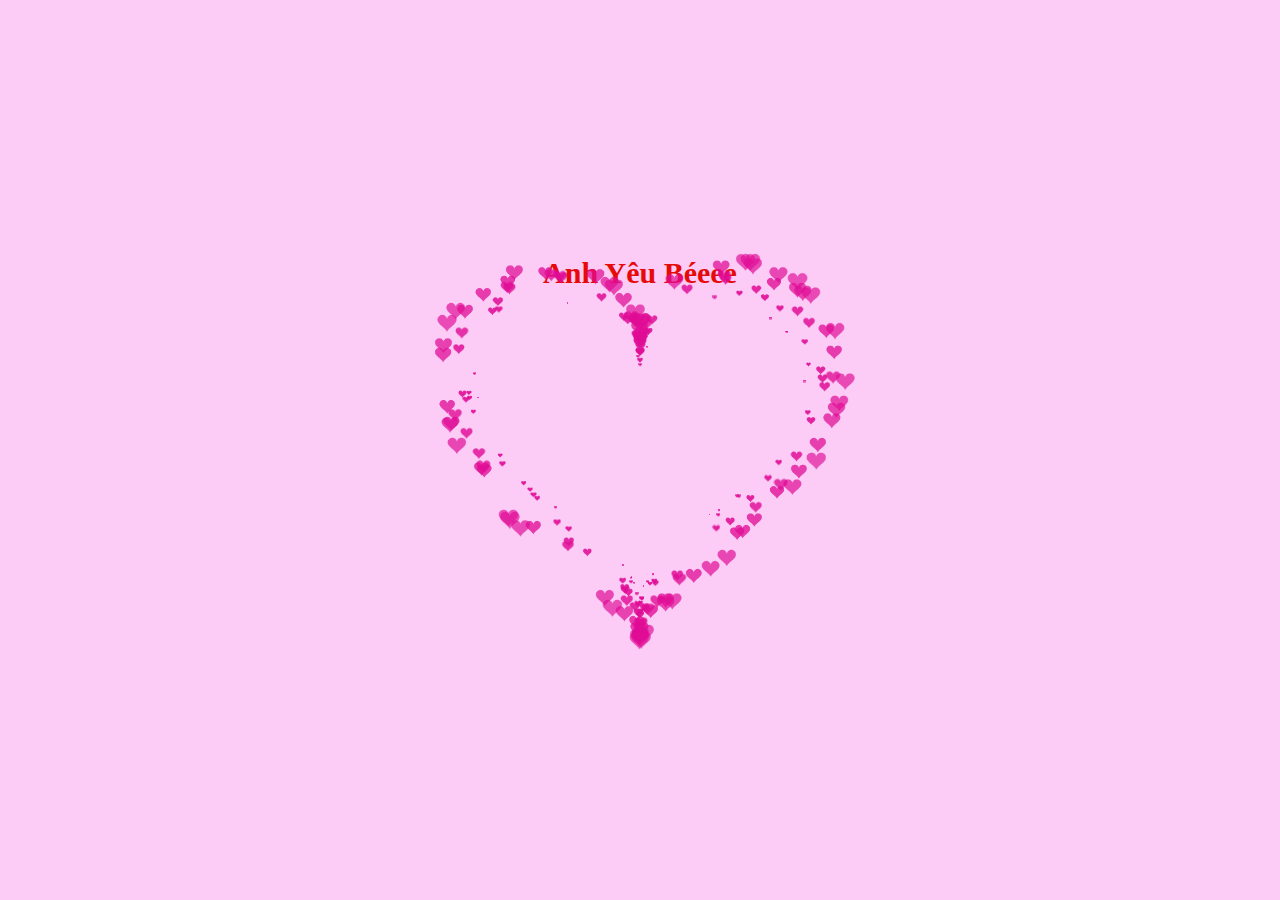
==== index.html @ 64a6a526 "init" ====
<!DOCTYPE html PUBLIC "-//W3C//DTD HTML 4.0 Transitional//EN">
<html>
  <head>
    <title>Trái tim</title>
    <meta name="Generator" content="EditPlus" />
    <meta name="Author" content="" />
    <meta name="Keywords" content="" />
    <meta name="Description" content="" />
    <style>
      html,
      body {
        height: 100%;
        padding: 0;
        margin: 0;
        background: #fccbf6;
      }
      canvas {
        position: absolute;
        width: 100%;
        height: 100%;
      }
      .chu {
        color: rgb(231, 10, 10);
        font-size: 30px;
        font-family: Impact, Haettenschweiler, "Arial Narrow Bold",
          sans-serif Roboto, Oxygen, Ubuntu, Cantarell, "Open Sans",
          "Helvetica Neue", sans-serif;
        padding-top: 20%;
        text-align: center;
      }
    </style>
  </head>

  <body>
    <canvas id="pinkboard"></canvas>
    <h1 class="chu">Anh Yêu Béeee</h1>
    <script>
      /*
       * Settings
       */
      var settings = {
        particles: {
          length: 500, // maximum amount of particles
          duration: 2, // particle duration in sec
          velocity: 100, // particle velocity in pixels/sec
          effect: -0.75, // play with this for a nice effect
          size: 30, // particle size in pixels
        },
      };

      (function () {
        var b = 0;
        var c = ["ms", "moz", "webkit", "o"];
        for (var a = 0; a < c.length && !window.requestAnimationFrame; ++a) {
          window.requestAnimationFrame = window[c[a] + "RequestAnimationFrame"];
          window.cancelAnimationFrame =
            window[c[a] + "CancelAnimationFrame"] ||
            window[c[a] + "CancelRequestAnimationFrame"];
        }
        if (!window.requestAnimationFrame) {
          window.requestAnimationFrame = function (h, e) {
            var d = new Date().getTime();
            var f = Math.max(0, 16 - (d - b));
            var g = window.setTimeout(function () {
              h(d + f);
            }, f);
            b = d + f;
            return g;
          };
        }
        if (!window.cancelAnimationFrame) {
          window.cancelAnimationFrame = function (d) {
            clearTimeout(d);
          };
        }
      })();

      /*
       * Point class
       */
      var Point = (function () {
        function Point(x, y) {
          this.x = typeof x !== "undefined" ? x : 0;
          this.y = typeof y !== "undefined" ? y : 0;
        }
        Point.prototype.clone = function () {
          return new Point(this.x, this.y);
        };
        Point.prototype.length = function (length) {
          if (typeof length == "undefined")
            return Math.sqrt(this.x * this.x + this.y * this.y);
          this.normalize();
          this.x *= length;
          this.y *= length;
          return this;
        };
        Point.prototype.normalize = function () {
          var length = this.length();
          this.x /= length;
          this.y /= length;
          return this;
        };
        return Point;
      })();

      /*
       * Particle class
       */
      var Particle = (function () {
        function Particle() {
          this.position = new Point();
          this.velocity = new Point();
          this.acceleration = new Point();
          this.age = 0;
        }
        Particle.prototype.initialize = function (x, y, dx, dy) {
          this.position.x = x;
          this.position.y = y;
          this.velocity.x = dx;
          this.velocity.y = dy;
          this.acceleration.x = dx * settings.particles.effect;
          this.acceleration.y = dy * settings.particles.effect;
          this.age = 0;
        };
        Particle.prototype.update = function (deltaTime) {
          this.position.x += this.velocity.x * deltaTime;
          this.position.y += this.velocity.y * deltaTime;
          this.velocity.x += this.acceleration.x * deltaTime;
          this.velocity.y += this.acceleration.y * deltaTime;
          this.age += deltaTime;
        };
        Particle.prototype.draw = function (context, image) {
          function ease(t) {
            return --t * t * t + 1;
          }
          var size = image.width * ease(this.age / settings.particles.duration);
          context.globalAlpha = 1 - this.age / settings.particles.duration;
          context.drawImage(
            image,
            this.position.x - size / 2,
            this.position.y - size / 2,
            size,
            size
          );
        };
        return Particle;
      })();

      /*
       * ParticlePool class
       */
      var ParticlePool = (function () {
        var particles,
          firstActive = 0,
          firstFree = 0,
          duration = settings.particles.duration;

        function ParticlePool(length) {
          // create and populate particle pool
          particles = new Array(length);
          for (var i = 0; i < particles.length; i++)
            particles[i] = new Particle();
        }
        ParticlePool.prototype.add = function (x, y, dx, dy) {
          particles[firstFree].initialize(x, y, dx, dy);

          // handle circular queue
          firstFree++;
          if (firstFree == particles.length) firstFree = 0;
          if (firstActive == firstFree) firstActive++;
          if (firstActive == particles.length) firstActive = 0;
        };
        ParticlePool.prototype.update = function (deltaTime) {
          var i;

          // update active particles
          if (firstActive < firstFree) {
            for (i = firstActive; i < firstFree; i++)
              particles[i].update(deltaTime);
          }
          if (firstFree < firstActive) {
            for (i = firstActive; i < particles.length; i++)
              particles[i].update(deltaTime);
            for (i = 0; i < firstFree; i++) particles[i].update(deltaTime);
          }

          // remove inactive particles
          while (
            particles[firstActive].age >= duration &&
            firstActive != firstFree
          ) {
            firstActive++;
            if (firstActive == particles.length) firstActive = 0;
          }
        };
        ParticlePool.prototype.draw = function (context, image) {
          // draw active particles
          if (firstActive < firstFree) {
            for (i = firstActive; i < firstFree; i++)
              particles[i].draw(context, image);
          }
          if (firstFree < firstActive) {
            for (i = firstActive; i < particles.length; i++)
              particles[i].draw(context, image);
            for (i = 0; i < firstFree; i++) particles[i].draw(context, image);
          }
        };
        return ParticlePool;
      })();

      /*
       * Putting it all together
       */
      (function (canvas) {
        var context = canvas.getContext("2d"),
          particles = new ParticlePool(settings.particles.length),
          particleRate =
            settings.particles.length / settings.particles.duration, // particles/sec
          time;

        // get point on heart with -PI <= t <= PI
        function pointOnHeart(t) {
          return new Point(
            160 * Math.pow(Math.sin(t), 3),
            130 * Math.cos(t) -
              50 * Math.cos(2 * t) -
              20 * Math.cos(3 * t) -
              10 * Math.cos(4 * t) +
              25
          );
        }

        // creating the particle image using a dummy canvas
        var image = (function () {
          var canvas = document.createElement("canvas"),
            context = canvas.getContext("2d");
          canvas.width = settings.particles.size;
          canvas.height = settings.particles.size;
          // helper function to create the path
          function to(t) {
            var point = pointOnHeart(t);
            point.x =
              settings.particles.size / 2 +
              (point.x * settings.particles.size) / 350;
            point.y =
              settings.particles.size / 2 -
              (point.y * settings.particles.size) / 350;
            return point;
          }
          // create the path
          context.beginPath();
          var t = -Math.PI;
          var point = to(t);
          context.moveTo(point.x, point.y);
          while (t < Math.PI) {
            t += 0.01; // baby steps!
            point = to(t);
            context.lineTo(point.x, point.y);
          }
          context.closePath();
          // create the fill
          context.fillStyle = "#e00d96";
          context.fill();
          // create the image
          var image = new Image();
          image.src = canvas.toDataURL();
          return image;
        })();

        // render that thing!
        function render() {
          // next animation frame
          requestAnimationFrame(render);

          // update time
          var newTime = new Date().getTime() / 1000,
            deltaTime = newTime - (time || newTime);
          time = newTime;

          // clear canvas
          context.clearRect(0, 0, canvas.width, canvas.height);

          // create new particles
          var amount = particleRate * deltaTime;
          for (var i = 0; i < amount; i++) {
            var pos = pointOnHeart(Math.PI - 2 * Math.PI * Math.random());
            var dir = pos.clone().length(settings.particles.velocity);
            particles.add(
              canvas.width / 2 + pos.x,
              canvas.height / 2 - pos.y,
              dir.x,
              -dir.y
            );
          }

          // update and draw particles
          particles.update(deltaTime);
          particles.draw(context, image);
        }

        // handle (re-)sizing of the canvas
        function onResize() {
          canvas.width = canvas.clientWidth;
          canvas.height = canvas.clientHeight;
        }
        window.onresize = onResize;

        // delay rendering bootstrap

        setTimeout(function () {
          onResize();
          render();
        }, 10);
      })(document.getElementById("pinkboard"));
    </script>
  </body>
</html>
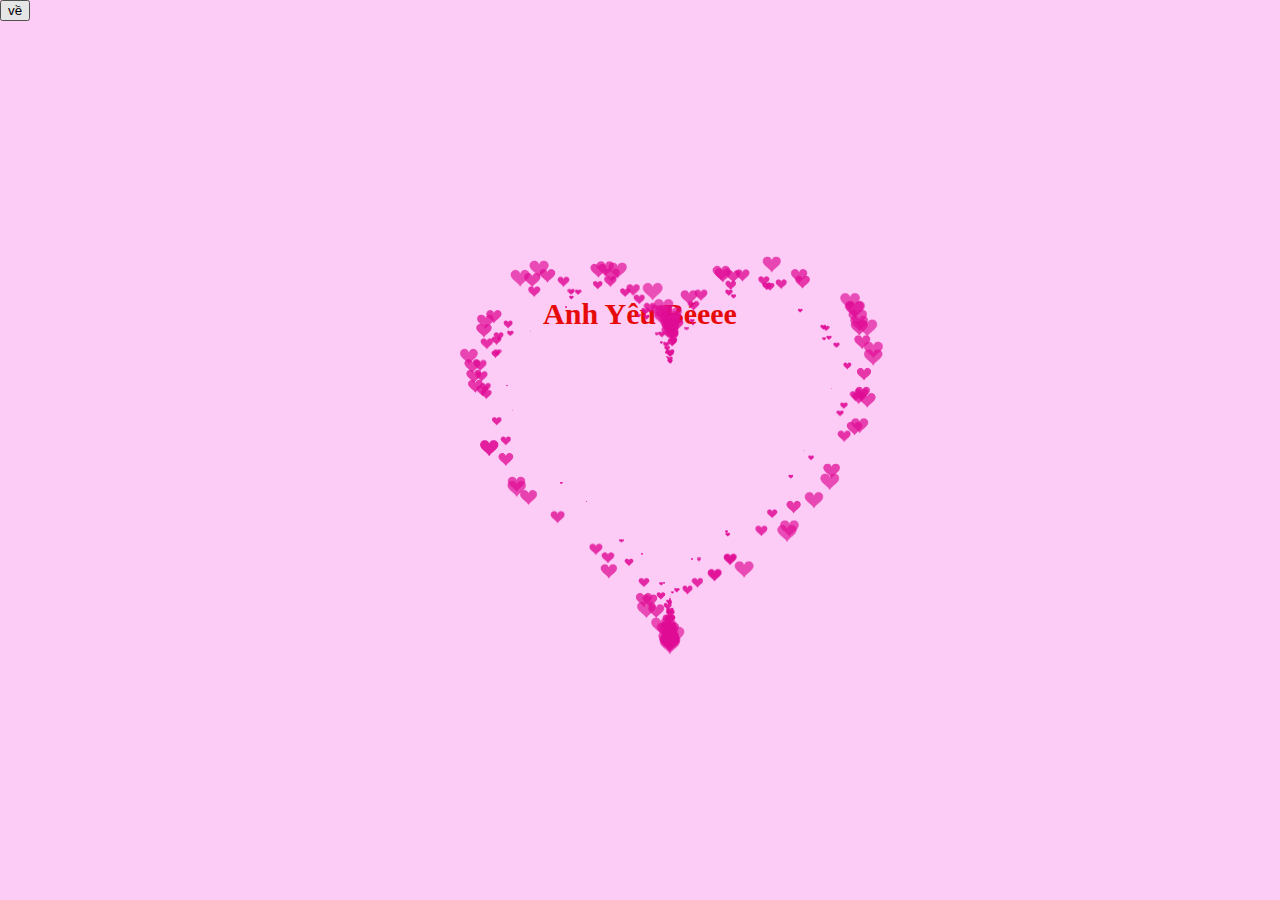
==== commit 045c5941: "Update index.html" ====
--- a/index.html
+++ b/index.html
@@ -32,6 +32,7 @@
   </head>
 
   <body>
+    <button><a herf="index1.html"> về </a></button>
     <canvas id="pinkboard"></canvas>
     <h1 class="chu">Anh Yêu Béeee</h1>
     <script>
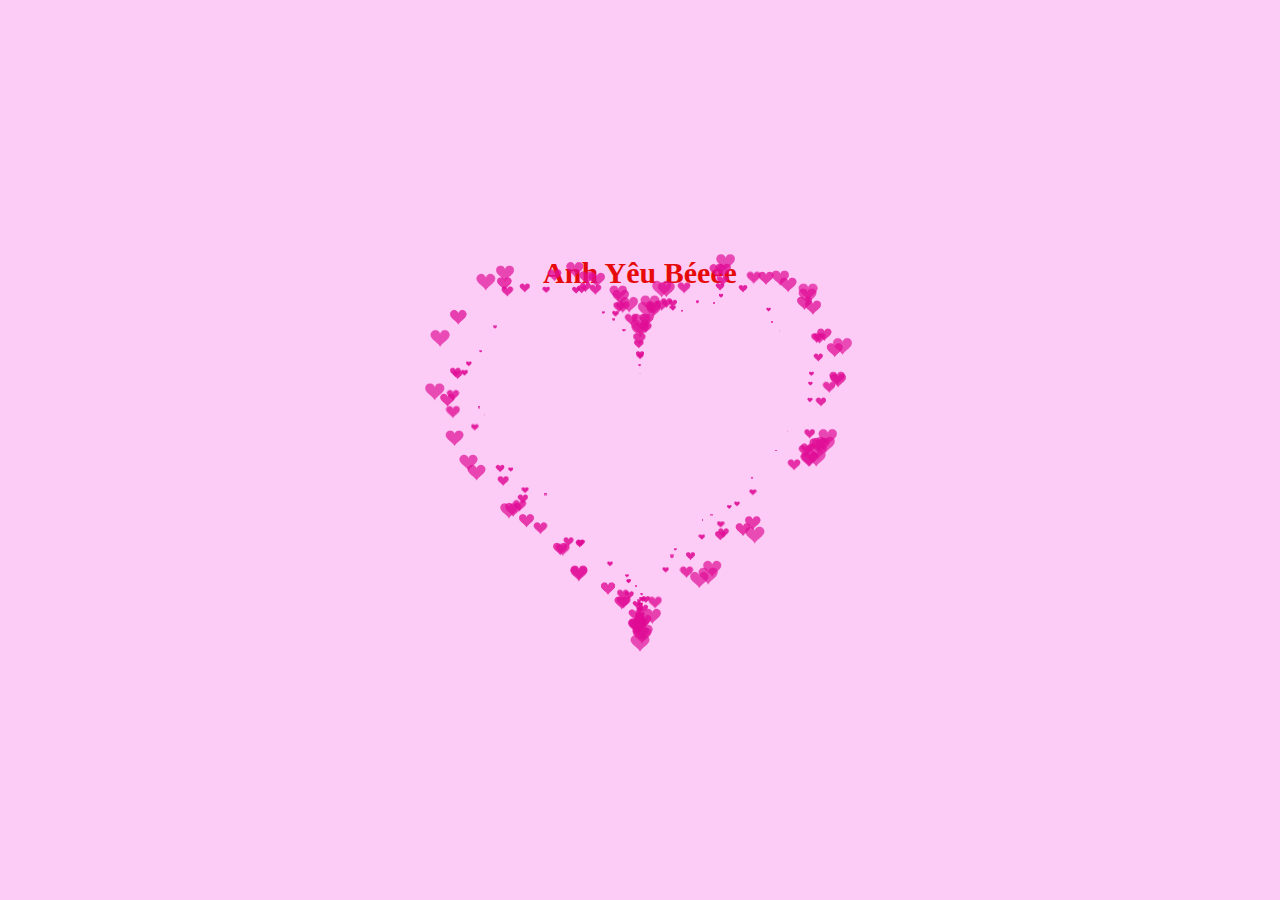
==== commit 3e3c695a: "Update index.html" ====
--- a/index.html
+++ b/index.html
@@ -32,7 +32,7 @@
   </head>
 
   <body>
-    <button><a herf="index1.html"> về </a></button>
+  
     <canvas id="pinkboard"></canvas>
     <h1 class="chu">Anh Yêu Béeee</h1>
     <script>
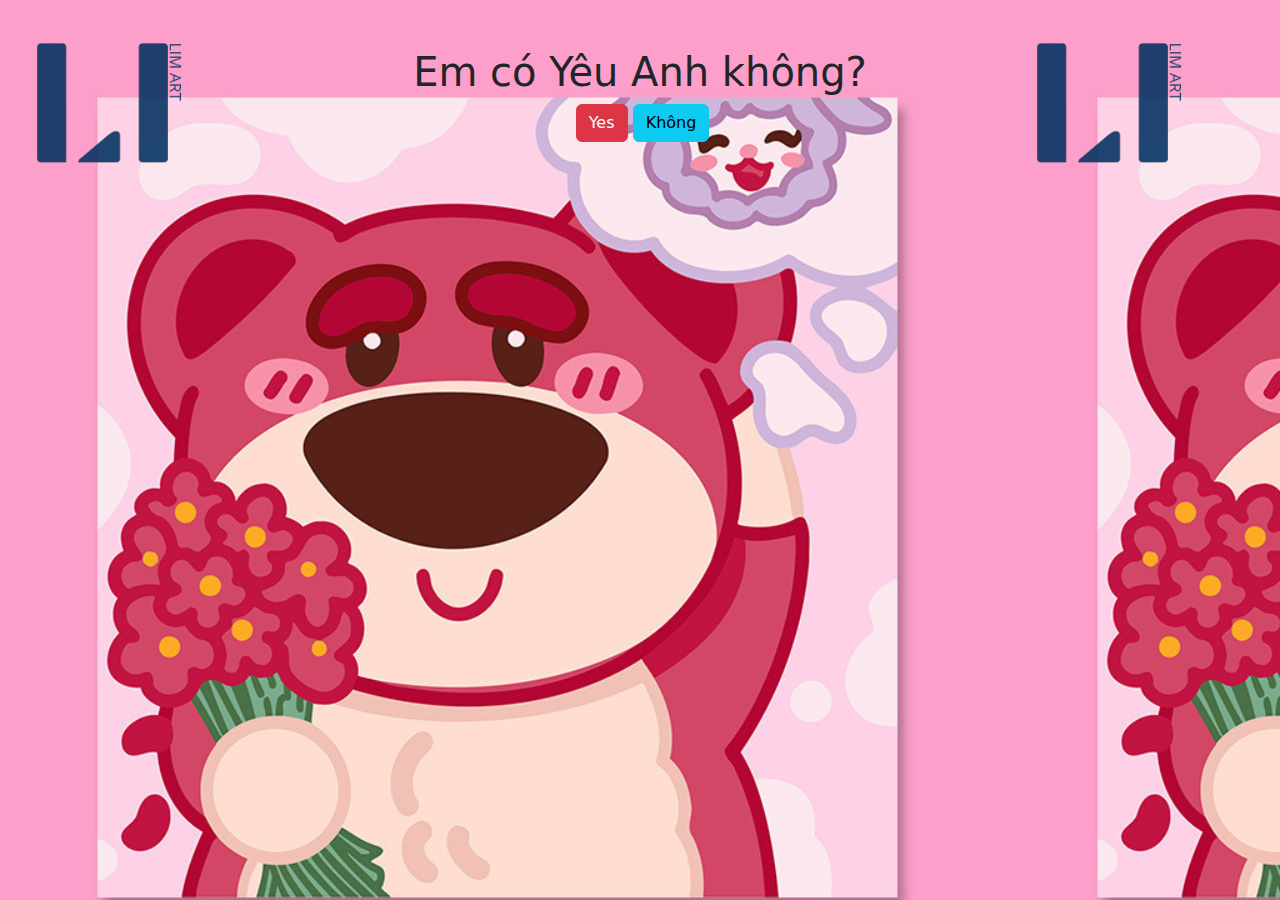
==== commit a314ac64: "update" ====
--- a/index.html
+++ b/index.html
@@ -1,318 +1,20 @@
-<!DOCTYPE html PUBLIC "-//W3C//DTD HTML 4.0 Transitional//EN">
-<html>
+<!DOCTYPE html>
+<html lang="en">
   <head>
-    <title>Trái tim</title>
-    <meta name="Generator" content="EditPlus" />
-    <meta name="Author" content="" />
-    <meta name="Keywords" content="" />
-    <meta name="Description" content="" />
-    <style>
-      html,
-      body {
-        height: 100%;
-        padding: 0;
-        margin: 0;
-        background: #fccbf6;
-      }
-      canvas {
-        position: absolute;
-        width: 100%;
-        height: 100%;
-      }
-      .chu {
-        color: rgb(231, 10, 10);
-        font-size: 30px;
-        font-family: Impact, Haettenschweiler, "Arial Narrow Bold",
-          sans-serif Roboto, Oxygen, Ubuntu, Cantarell, "Open Sans",
-          "Helvetica Neue", sans-serif;
-        padding-top: 20%;
-        text-align: center;
-      }
-    </style>
+    <meta charset="UTF-8" />
+    <meta name="viewport" content="width=device-width, initial-scale=1.0" />
+    <title>Document</title>
+    <link rel="stylesheet" href="style.css" />
+    <link rel="stylesheet" href="image.css" />
   </head>
-
   <body>
-  
-    <canvas id="pinkboard"></canvas>
-    <h1 class="chu">Anh Yêu Béeee</h1>
-    <script>
-      /*
-       * Settings
-       */
-      var settings = {
-        particles: {
-          length: 500, // maximum amount of particles
-          duration: 2, // particle duration in sec
-          velocity: 100, // particle velocity in pixels/sec
-          effect: -0.75, // play with this for a nice effect
-          size: 30, // particle size in pixels
-        },
-      };
-
-      (function () {
-        var b = 0;
-        var c = ["ms", "moz", "webkit", "o"];
-        for (var a = 0; a < c.length && !window.requestAnimationFrame; ++a) {
-          window.requestAnimationFrame = window[c[a] + "RequestAnimationFrame"];
-          window.cancelAnimationFrame =
-            window[c[a] + "CancelAnimationFrame"] ||
-            window[c[a] + "CancelRequestAnimationFrame"];
-        }
-        if (!window.requestAnimationFrame) {
-          window.requestAnimationFrame = function (h, e) {
-            var d = new Date().getTime();
-            var f = Math.max(0, 16 - (d - b));
-            var g = window.setTimeout(function () {
-              h(d + f);
-            }, f);
-            b = d + f;
-            return g;
-          };
-        }
-        if (!window.cancelAnimationFrame) {
-          window.cancelAnimationFrame = function (d) {
-            clearTimeout(d);
-          };
-        }
-      })();
-
-      /*
-       * Point class
-       */
-      var Point = (function () {
-        function Point(x, y) {
-          this.x = typeof x !== "undefined" ? x : 0;
-          this.y = typeof y !== "undefined" ? y : 0;
-        }
-        Point.prototype.clone = function () {
-          return new Point(this.x, this.y);
-        };
-        Point.prototype.length = function (length) {
-          if (typeof length == "undefined")
-            return Math.sqrt(this.x * this.x + this.y * this.y);
-          this.normalize();
-          this.x *= length;
-          this.y *= length;
-          return this;
-        };
-        Point.prototype.normalize = function () {
-          var length = this.length();
-          this.x /= length;
-          this.y /= length;
-          return this;
-        };
-        return Point;
-      })();
-
-      /*
-       * Particle class
-       */
-      var Particle = (function () {
-        function Particle() {
-          this.position = new Point();
-          this.velocity = new Point();
-          this.acceleration = new Point();
-          this.age = 0;
-        }
-        Particle.prototype.initialize = function (x, y, dx, dy) {
-          this.position.x = x;
-          this.position.y = y;
-          this.velocity.x = dx;
-          this.velocity.y = dy;
-          this.acceleration.x = dx * settings.particles.effect;
-          this.acceleration.y = dy * settings.particles.effect;
-          this.age = 0;
-        };
-        Particle.prototype.update = function (deltaTime) {
-          this.position.x += this.velocity.x * deltaTime;
-          this.position.y += this.velocity.y * deltaTime;
-          this.velocity.x += this.acceleration.x * deltaTime;
-          this.velocity.y += this.acceleration.y * deltaTime;
-          this.age += deltaTime;
-        };
-        Particle.prototype.draw = function (context, image) {
-          function ease(t) {
-            return --t * t * t + 1;
-          }
-          var size = image.width * ease(this.age / settings.particles.duration);
-          context.globalAlpha = 1 - this.age / settings.particles.duration;
-          context.drawImage(
-            image,
-            this.position.x - size / 2,
-            this.position.y - size / 2,
-            size,
-            size
-          );
-        };
-        return Particle;
-      })();
-
-      /*
-       * ParticlePool class
-       */
-      var ParticlePool = (function () {
-        var particles,
-          firstActive = 0,
-          firstFree = 0,
-          duration = settings.particles.duration;
-
-        function ParticlePool(length) {
-          // create and populate particle pool
-          particles = new Array(length);
-          for (var i = 0; i < particles.length; i++)
-            particles[i] = new Particle();
-        }
-        ParticlePool.prototype.add = function (x, y, dx, dy) {
-          particles[firstFree].initialize(x, y, dx, dy);
-
-          // handle circular queue
-          firstFree++;
-          if (firstFree == particles.length) firstFree = 0;
-          if (firstActive == firstFree) firstActive++;
-          if (firstActive == particles.length) firstActive = 0;
-        };
-        ParticlePool.prototype.update = function (deltaTime) {
-          var i;
-
-          // update active particles
-          if (firstActive < firstFree) {
-            for (i = firstActive; i < firstFree; i++)
-              particles[i].update(deltaTime);
-          }
-          if (firstFree < firstActive) {
-            for (i = firstActive; i < particles.length; i++)
-              particles[i].update(deltaTime);
-            for (i = 0; i < firstFree; i++) particles[i].update(deltaTime);
-          }
-
-          // remove inactive particles
-          while (
-            particles[firstActive].age >= duration &&
-            firstActive != firstFree
-          ) {
-            firstActive++;
-            if (firstActive == particles.length) firstActive = 0;
-          }
-        };
-        ParticlePool.prototype.draw = function (context, image) {
-          // draw active particles
-          if (firstActive < firstFree) {
-            for (i = firstActive; i < firstFree; i++)
-              particles[i].draw(context, image);
-          }
-          if (firstFree < firstActive) {
-            for (i = firstActive; i < particles.length; i++)
-              particles[i].draw(context, image);
-            for (i = 0; i < firstFree; i++) particles[i].draw(context, image);
-          }
-        };
-        return ParticlePool;
-      })();
-
-      /*
-       * Putting it all together
-       */
-      (function (canvas) {
-        var context = canvas.getContext("2d"),
-          particles = new ParticlePool(settings.particles.length),
-          particleRate =
-            settings.particles.length / settings.particles.duration, // particles/sec
-          time;
-
-        // get point on heart with -PI <= t <= PI
-        function pointOnHeart(t) {
-          return new Point(
-            160 * Math.pow(Math.sin(t), 3),
-            130 * Math.cos(t) -
-              50 * Math.cos(2 * t) -
-              20 * Math.cos(3 * t) -
-              10 * Math.cos(4 * t) +
-              25
-          );
-        }
-
-        // creating the particle image using a dummy canvas
-        var image = (function () {
-          var canvas = document.createElement("canvas"),
-            context = canvas.getContext("2d");
-          canvas.width = settings.particles.size;
-          canvas.height = settings.particles.size;
-          // helper function to create the path
-          function to(t) {
-            var point = pointOnHeart(t);
-            point.x =
-              settings.particles.size / 2 +
-              (point.x * settings.particles.size) / 350;
-            point.y =
-              settings.particles.size / 2 -
-              (point.y * settings.particles.size) / 350;
-            return point;
-          }
-          // create the path
-          context.beginPath();
-          var t = -Math.PI;
-          var point = to(t);
-          context.moveTo(point.x, point.y);
-          while (t < Math.PI) {
-            t += 0.01; // baby steps!
-            point = to(t);
-            context.lineTo(point.x, point.y);
-          }
-          context.closePath();
-          // create the fill
-          context.fillStyle = "#e00d96";
-          context.fill();
-          // create the image
-          var image = new Image();
-          image.src = canvas.toDataURL();
-          return image;
-        })();
-
-        // render that thing!
-        function render() {
-          // next animation frame
-          requestAnimationFrame(render);
-
-          // update time
-          var newTime = new Date().getTime() / 1000,
-            deltaTime = newTime - (time || newTime);
-          time = newTime;
-
-          // clear canvas
-          context.clearRect(0, 0, canvas.width, canvas.height);
-
-          // create new particles
-          var amount = particleRate * deltaTime;
-          for (var i = 0; i < amount; i++) {
-            var pos = pointOnHeart(Math.PI - 2 * Math.PI * Math.random());
-            var dir = pos.clone().length(settings.particles.velocity);
-            particles.add(
-              canvas.width / 2 + pos.x,
-              canvas.height / 2 - pos.y,
-              dir.x,
-              -dir.y
-            );
-          }
-
-          // update and draw particles
-          particles.update(deltaTime);
-          particles.draw(context, image);
-        }
-
-        // handle (re-)sizing of the canvas
-        function onResize() {
-          canvas.width = canvas.clientWidth;
-          canvas.height = canvas.clientHeight;
-        }
-        window.onresize = onResize;
-
-        // delay rendering bootstrap
-
-        setTimeout(function () {
-          onResize();
-          render();
-        }, 10);
-      })(document.getElementById("pinkboard"));
-    </script>
+    <div class="container mt-5 text-center">
+      <h1>Em có Yêu Anh không?</h1>
+      <img src="" alt="" />
+      <a href="index2.html">
+        <button type="button" class="btn btn-danger">Yes</button></a
+      >
+      <a href="index3.html"><button class="btn btn-info">Không</button></a>
+    </div>
   </body>
 </html>
--- a/style.css
+++ b/style.css
@@ -0,0 +1,6 @@
+@charset "UTF-8";/*!
+ * Bootstrap  v5.3.3 (https://getbootstrap.com/)
+ * Copyright 2011-2024 The Bootstrap Authors
+ * Licensed under MIT (https://github.com/twbs/bootstrap/blob/main/LICENSE)
+ */:root,[data-bs-theme=light]{--bs-blue:#0d6efd;--bs-indigo:#6610f2;--bs-purple:#6f42c1;--bs-pink:#d63384;--bs-red:#dc3545;--bs-orange:#fd7e14;--bs-yellow:#ffc107;--bs-green:#198754;--bs-teal:#20c997;--bs-cyan:#0dcaf0;--bs-black:#000;--bs-white:#fff;--bs-gray:#6c757d;--bs-gray-dark:#343a40;--bs-gray-100:#f8f9fa;--bs-gray-200:#e9ecef;--bs-gray-300:#dee2e6;--bs-gray-400:#ced4da;--bs-gray-500:#adb5bd;--bs-gray-600:#6c757d;--bs-gray-700:#495057;--bs-gray-800:#343a40;--bs-gray-900:#212529;--bs-primary:#0d6efd;--bs-secondary:#6c757d;--bs-success:#198754;--bs-info:#0dcaf0;--bs-warning:#ffc107;--bs-danger:#dc3545;--bs-light:#f8f9fa;--bs-dark:#212529;--bs-primary-rgb:13,110,253;--bs-secondary-rgb:108,117,125;--bs-success-rgb:25,135,84;--bs-info-rgb:13,202,240;--bs-warning-rgb:255,193,7;--bs-danger-rgb:220,53,69;--bs-light-rgb:248,249,250;--bs-dark-rgb:33,37,41;--bs-primary-text-emphasis:#052c65;--bs-secondary-text-emphasis:#2b2f32;--bs-success-text-emphasis:#0a3622;--bs-info-text-emphasis:#055160;--bs-warning-text-emphasis:#664d03;--bs-danger-text-emphasis:#58151c;--bs-light-text-emphasis:#495057;--bs-dark-text-emphasis:#495057;--bs-primary-bg-subtle:#cfe2ff;--bs-secondary-bg-subtle:#e2e3e5;--bs-success-bg-subtle:#d1e7dd;--bs-info-bg-subtle:#cff4fc;--bs-warning-bg-subtle:#fff3cd;--bs-danger-bg-subtle:#f8d7da;--bs-light-bg-subtle:#fcfcfd;--bs-dark-bg-subtle:#ced4da;--bs-primary-border-subtle:#9ec5fe;--bs-secondary-border-subtle:#c4c8cb;--bs-success-border-subtle:#a3cfbb;--bs-info-border-subtle:#9eeaf9;--bs-warning-border-subtle:#ffe69c;--bs-danger-border-subtle:#f1aeb5;--bs-light-border-subtle:#e9ecef;--bs-dark-border-subtle:#adb5bd;--bs-white-rgb:255,255,255;--bs-black-rgb:0,0,0;--bs-font-sans-serif:system-ui,-apple-system,"Segoe UI",Roboto,"Helvetica Neue","Noto Sans","Liberation Sans",Arial,sans-serif,"Apple Color Emoji","Segoe UI Emoji","Segoe UI Symbol","Noto Color Emoji";--bs-font-monospace:SFMono-Regular,Menlo,Monaco,Consolas,"Liberation Mono","Courier New",monospace;--bs-gradient:linear-gradient(180deg, rgba(255, 255, 255, 0.15), rgba(255, 255, 255, 0));--bs-body-font-family:var(--bs-font-sans-serif);--bs-body-font-size:1rem;--bs-body-font-weight:400;--bs-body-line-height:1.5;--bs-body-color:#212529;--bs-body-color-rgb:33,37,41;--bs-body-bg:#fff;--bs-body-bg-rgb:255,255,255;--bs-emphasis-color:#000;--bs-emphasis-color-rgb:0,0,0;--bs-secondary-color:rgba(33, 37, 41, 0.75);--bs-secondary-color-rgb:33,37,41;--bs-secondary-bg:#e9ecef;--bs-secondary-bg-rgb:233,236,239;--bs-tertiary-color:rgba(33, 37, 41, 0.5);--bs-tertiary-color-rgb:33,37,41;--bs-tertiary-bg:#f8f9fa;--bs-tertiary-bg-rgb:248,249,250;--bs-heading-color:inherit;--bs-link-color:#0d6efd;--bs-link-color-rgb:13,110,253;--bs-link-decoration:underline;--bs-link-hover-color:#0a58ca;--bs-link-hover-color-rgb:10,88,202;--bs-code-color:#d63384;--bs-highlight-color:#212529;--bs-highlight-bg:#fff3cd;--bs-border-width:1px;--bs-border-style:solid;--bs-border-color:#dee2e6;--bs-border-color-translucent:rgba(0, 0, 0, 0.175);--bs-border-radius:0.375rem;--bs-border-radius-sm:0.25rem;--bs-border-radius-lg:0.5rem;--bs-border-radius-xl:1rem;--bs-border-radius-xxl:2rem;--bs-border-radius-2xl:var(--bs-border-radius-xxl);--bs-border-radius-pill:50rem;--bs-box-shadow:0 0.5rem 1rem rgba(0, 0, 0, 0.15);--bs-box-shadow-sm:0 0.125rem 0.25rem rgba(0, 0, 0, 0.075);--bs-box-shadow-lg:0 1rem 3rem rgba(0, 0, 0, 0.175);--bs-box-shadow-inset:inset 0 1px 2px rgba(0, 0, 0, 0.075);--bs-focus-ring-width:0.25rem;--bs-focus-ring-opacity:0.25;--bs-focus-ring-color:rgba(13, 110, 253, 0.25);--bs-form-valid-color:#198754;--bs-form-valid-border-color:#198754;--bs-form-invalid-color:#dc3545;--bs-form-invalid-border-color:#dc3545}[data-bs-theme=dark]{color-scheme:dark;--bs-body-color:#dee2e6;--bs-body-color-rgb:222,226,230;--bs-body-bg:#212529;--bs-body-bg-rgb:33,37,41;--bs-emphasis-color:#fff;--bs-emphasis-color-rgb:255,255,255;--bs-secondary-color:rgba(222, 226, 230, 0.75);--bs-secondary-color-rgb:222,226,230;--bs-secondary-bg:#343a40;--bs-secondary-bg-rgb:52,58,64;--bs-tertiary-color:rgba(222, 226, 230, 0.5);--bs-tertiary-color-rgb:222,226,230;--bs-tertiary-bg:#2b3035;--bs-tertiary-bg-rgb:43,48,53;--bs-primary-text-emphasis:#6ea8fe;--bs-secondary-text-emphasis:#a7acb1;--bs-success-text-emphasis:#75b798;--bs-info-text-emphasis:#6edff6;--bs-warning-text-emphasis:#ffda6a;--bs-danger-text-emphasis:#ea868f;--bs-light-text-emphasis:#f8f9fa;--bs-dark-text-emphasis:#dee2e6;--bs-primary-bg-subtle:#031633;--bs-secondary-bg-subtle:#161719;--bs-success-bg-subtle:#051b11;--bs-info-bg-subtle:#032830;--bs-warning-bg-subtle:#332701;--bs-danger-bg-subtle:#2c0b0e;--bs-light-bg-subtle:#343a40;--bs-dark-bg-subtle:#1a1d20;--bs-primary-border-subtle:#084298;--bs-secondary-border-subtle:#41464b;--bs-success-border-subtle:#0f5132;--bs-info-border-subtle:#087990;--bs-warning-border-subtle:#997404;--bs-danger-border-subtle:#842029;--bs-light-border-subtle:#495057;--bs-dark-border-subtle:#343a40;--bs-heading-color:inherit;--bs-link-color:#6ea8fe;--bs-link-hover-color:#8bb9fe;--bs-link-color-rgb:110,168,254;--bs-link-hover-color-rgb:139,185,254;--bs-code-color:#e685b5;--bs-highlight-color:#dee2e6;--bs-highlight-bg:#664d03;--bs-border-color:#495057;--bs-border-color-translucent:rgba(255, 255, 255, 0.15);--bs-form-valid-color:#75b798;--bs-form-valid-border-color:#75b798;--bs-form-invalid-color:#ea868f;--bs-form-invalid-border-color:#ea868f}*,::after,::before{box-sizing:border-box}@media (prefers-reduced-motion:no-preference){:root{scroll-behavior:smooth}}body{margin:0;font-family:var(--bs-body-font-family);font-size:var(--bs-body-font-size);font-weight:var(--bs-body-font-weight);line-height:var(--bs-body-line-height);color:var(--bs-body-color);text-align:var(--bs-body-text-align);background-color:var(--bs-body-bg);-webkit-text-size-adjust:100%;-webkit-tap-highlight-color:transparent}hr{margin:1rem 0;color:inherit;border:0;border-top:var(--bs-border-width) solid;opacity:.25}.h1,.h2,.h3,.h4,.h5,.h6,h1,h2,h3,h4,h5,h6{margin-top:0;margin-bottom:.5rem;font-weight:500;line-height:1.2;color:var(--bs-heading-color)}.h1,h1{font-size:calc(1.375rem + 1.5vw)}@media (min-width:1200px){.h1,h1{font-size:2.5rem}}.h2,h2{font-size:calc(1.325rem + .9vw)}@media (min-width:1200px){.h2,h2{font-size:2rem}}.h3,h3{font-size:calc(1.3rem + .6vw)}@media (min-width:1200px){.h3,h3{font-size:1.75rem}}.h4,h4{font-size:calc(1.275rem + .3vw)}@media (min-width:1200px){.h4,h4{font-size:1.5rem}}.h5,h5{font-size:1.25rem}.h6,h6{font-size:1rem}p{margin-top:0;margin-bottom:1rem}abbr[title]{-webkit-text-decoration:underline dotted;text-decoration:underline dotted;cursor:help;-webkit-text-decoration-skip-ink:none;text-decoration-skip-ink:none}address{margin-bottom:1rem;font-style:normal;line-height:inherit}ol,ul{padding-left:2rem}dl,ol,ul{margin-top:0;margin-bottom:1rem}ol ol,ol ul,ul ol,ul ul{margin-bottom:0}dt{font-weight:700}dd{margin-bottom:.5rem;margin-left:0}blockquote{margin:0 0 1rem}b,strong{font-weight:bolder}.small,small{font-size:.875em}.mark,mark{padding:.1875em;color:var(--bs-highlight-color);background-color:var(--bs-highlight-bg)}sub,sup{position:relative;font-size:.75em;line-height:0;vertical-align:baseline}sub{bottom:-.25em}sup{top:-.5em}a{color:rgba(var(--bs-link-color-rgb),var(--bs-link-opacity,1));text-decoration:underline}a:hover{--bs-link-color-rgb:var(--bs-link-hover-color-rgb)}a:not([href]):not([class]),a:not([href]):not([class]):hover{color:inherit;text-decoration:none}code,kbd,pre,samp{font-family:var(--bs-font-monospace);font-size:1em}pre{display:block;margin-top:0;margin-bottom:1rem;overflow:auto;font-size:.875em}pre code{font-size:inherit;color:inherit;word-break:normal}code{font-size:.875em;color:var(--bs-code-color);word-wrap:break-word}a>code{color:inherit}kbd{padding:.1875rem .375rem;font-size:.875em;color:var(--bs-body-bg);background-color:var(--bs-body-color);border-radius:.25rem}kbd kbd{padding:0;font-size:1em}figure{margin:0 0 1rem}img,svg{vertical-align:middle}table{caption-side:bottom;border-collapse:collapse}caption{padding-top:.5rem;padding-bottom:.5rem;color:var(--bs-secondary-color);text-align:left}th{text-align:inherit;text-align:-webkit-match-parent}tbody,td,tfoot,th,thead,tr{border-color:inherit;border-style:solid;border-width:0}label{display:inline-block}button{border-radius:0}button:focus:not(:focus-visible){outline:0}button,input,optgroup,select,textarea{margin:0;font-family:inherit;font-size:inherit;line-height:inherit}button,select{text-transform:none}[role=button]{cursor:pointer}select{word-wrap:normal}select:disabled{opacity:1}[list]:not([type=date]):not([type=datetime-local]):not([type=month]):not([type=week]):not([type=time])::-webkit-calendar-picker-indicator{display:none!important}[type=button],[type=reset],[type=submit],button{-webkit-appearance:button}[type=button]:not(:disabled),[type=reset]:not(:disabled),[type=submit]:not(:disabled),button:not(:disabled){cursor:pointer}::-moz-focus-inner{padding:0;border-style:none}textarea{resize:vertical}fieldset{min-width:0;padding:0;margin:0;border:0}legend{float:left;width:100%;padding:0;margin-bottom:.5rem;font-size:calc(1.275rem + .3vw);line-height:inherit}@media (min-width:1200px){legend{font-size:1.5rem}}legend+*{clear:left}::-webkit-datetime-edit-day-field,::-webkit-datetime-edit-fields-wrapper,::-webkit-datetime-edit-hour-field,::-webkit-datetime-edit-minute,::-webkit-datetime-edit-month-field,::-webkit-datetime-edit-text,::-webkit-datetime-edit-year-field{padding:0}::-webkit-inner-spin-button{height:auto}[type=search]{-webkit-appearance:textfield;outline-offset:-2px}::-webkit-search-decoration{-webkit-appearance:none}::-webkit-color-swatch-wrapper{padding:0}::-webkit-file-upload-button{font:inherit;-webkit-appearance:button}::file-selector-button{font:inherit;-webkit-appearance:button}output{display:inline-block}iframe{border:0}summary{display:list-item;cursor:pointer}progress{vertical-align:baseline}[hidden]{display:none!important}.lead{font-size:1.25rem;font-weight:300}.display-1{font-size:calc(1.625rem + 4.5vw);font-weight:300;line-height:1.2}@media (min-width:1200px){.display-1{font-size:5rem}}.display-2{font-size:calc(1.575rem + 3.9vw);font-weight:300;line-height:1.2}@media (min-width:1200px){.display-2{font-size:4.5rem}}.display-3{font-size:calc(1.525rem + 3.3vw);font-weight:300;line-height:1.2}@media (min-width:1200px){.display-3{font-size:4rem}}.display-4{font-size:calc(1.475rem + 2.7vw);font-weight:300;line-height:1.2}@media (min-width:1200px){.display-4{font-size:3.5rem}}.display-5{font-size:calc(1.425rem + 2.1vw);font-weight:300;line-height:1.2}@media (min-width:1200px){.display-5{font-size:3rem}}.display-6{font-size:calc(1.375rem + 1.5vw);font-weight:300;line-height:1.2}@media (min-width:1200px){.display-6{font-size:2.5rem}}.list-unstyled{padding-left:0;list-style:none}.list-inline{padding-left:0;list-style:none}.list-inline-item{display:inline-block}.list-inline-item:not(:last-child){margin-right:.5rem}.initialism{font-size:.875em;text-transform:uppercase}.blockquote{margin-bottom:1rem;font-size:1.25rem}.blockquote>:last-child{margin-bottom:0}.blockquote-footer{margin-top:-1rem;margin-bottom:1rem;font-size:.875em;color:#6c757d}.blockquote-footer::before{content:"— "}.img-fluid{max-width:100%;height:auto}.img-thumbnail{padding:.25rem;background-color:var(--bs-body-bg);border:var(--bs-border-width) solid var(--bs-border-color);border-radius:var(--bs-border-radius);max-width:100%;height:auto}.figure{display:inline-block}.figure-img{margin-bottom:.5rem;line-height:1}.figure-caption{font-size:.875em;color:var(--bs-secondary-color)}.container,.container-fluid,.container-lg,.container-md,.container-sm,.container-xl,.container-xxl{--bs-gutter-x:1.5rem;--bs-gutter-y:0;width:100%;padding-right:calc(var(--bs-gutter-x) * .5);padding-left:calc(var(--bs-gutter-x) * .5);margin-right:auto;margin-left:auto}@media (min-width:576px){.container,.container-sm{max-width:540px}}@media (min-width:768px){.container,.container-md,.container-sm{max-width:720px}}@media (min-width:992px){.container,.container-lg,.container-md,.container-sm{max-width:960px}}@media (min-width:1200px){.container,.container-lg,.container-md,.container-sm,.container-xl{max-width:1140px}}@media (min-width:1400px){.container,.container-lg,.container-md,.container-sm,.container-xl,.container-xxl{max-width:1320px}}:root{--bs-breakpoint-xs:0;--bs-breakpoint-sm:576px;--bs-breakpoint-md:768px;--bs-breakpoint-lg:992px;--bs-breakpoint-xl:1200px;--bs-breakpoint-xxl:1400px}.row{--bs-gutter-x:1.5rem;--bs-gutter-y:0;display:flex;flex-wrap:wrap;margin-top:calc(-1 * var(--bs-gutter-y));margin-right:calc(-.5 * var(--bs-gutter-x));margin-left:calc(-.5 * var(--bs-gutter-x))}.row>*{flex-shrink:0;width:100%;max-width:100%;padding-right:calc(var(--bs-gutter-x) * .5);padding-left:calc(var(--bs-gutter-x) * .5);margin-top:var(--bs-gutter-y)}.col{flex:1 0 0%}.row-cols-auto>*{flex:0 0 auto;width:auto}.row-cols-1>*{flex:0 0 auto;width:100%}.row-cols-2>*{flex:0 0 auto;width:50%}.row-cols-3>*{flex:0 0 auto;width:33.33333333%}.row-cols-4>*{flex:0 0 auto;width:25%}.row-cols-5>*{flex:0 0 auto;width:20%}.row-cols-6>*{flex:0 0 auto;width:16.66666667%}.col-auto{flex:0 0 auto;width:auto}.col-1{flex:0 0 auto;width:8.33333333%}.col-2{flex:0 0 auto;width:16.66666667%}.col-3{flex:0 0 auto;width:25%}.col-4{flex:0 0 auto;width:33.33333333%}.col-5{flex:0 0 auto;width:41.66666667%}.col-6{flex:0 0 auto;width:50%}.col-7{flex:0 0 auto;width:58.33333333%}.col-8{flex:0 0 auto;width:66.66666667%}.col-9{flex:0 0 auto;width:75%}.col-10{flex:0 0 auto;width:83.33333333%}.col-11{flex:0 0 auto;width:91.66666667%}.col-12{flex:0 0 auto;width:100%}.offset-1{margin-left:8.33333333%}.offset-2{margin-left:16.66666667%}.offset-3{margin-left:25%}.offset-4{margin-left:33.33333333%}.offset-5{margin-left:41.66666667%}.offset-6{margin-left:50%}.offset-7{margin-left:58.33333333%}.offset-8{margin-left:66.66666667%}.offset-9{margin-left:75%}.offset-10{margin-left:83.33333333%}.offset-11{margin-left:91.66666667%}.g-0,.gx-0{--bs-gutter-x:0}.g-0,.gy-0{--bs-gutter-y:0}.g-1,.gx-1{--bs-gutter-x:0.25rem}.g-1,.gy-1{--bs-gutter-y:0.25rem}.g-2,.gx-2{--bs-gutter-x:0.5rem}.g-2,.gy-2{--bs-gutter-y:0.5rem}.g-3,.gx-3{--bs-gutter-x:1rem}.g-3,.gy-3{--bs-gutter-y:1rem}.g-4,.gx-4{--bs-gutter-x:1.5rem}.g-4,.gy-4{--bs-gutter-y:1.5rem}.g-5,.gx-5{--bs-gutter-x:3rem}.g-5,.gy-5{--bs-gutter-y:3rem}@media (min-width:576px){.col-sm{flex:1 0 0%}.row-cols-sm-auto>*{flex:0 0 auto;width:auto}.row-cols-sm-1>*{flex:0 0 auto;width:100%}.row-cols-sm-2>*{flex:0 0 auto;width:50%}.row-cols-sm-3>*{flex:0 0 auto;width:33.33333333%}.row-cols-sm-4>*{flex:0 0 auto;width:25%}.row-cols-sm-5>*{flex:0 0 auto;width:20%}.row-cols-sm-6>*{flex:0 0 auto;width:16.66666667%}.col-sm-auto{flex:0 0 auto;width:auto}.col-sm-1{flex:0 0 auto;width:8.33333333%}.col-sm-2{flex:0 0 auto;width:16.66666667%}.col-sm-3{flex:0 0 auto;width:25%}.col-sm-4{flex:0 0 auto;width:33.33333333%}.col-sm-5{flex:0 0 auto;width:41.66666667%}.col-sm-6{flex:0 0 auto;width:50%}.col-sm-7{flex:0 0 auto;width:58.33333333%}.col-sm-8{flex:0 0 auto;width:66.66666667%}.col-sm-9{flex:0 0 auto;width:75%}.col-sm-10{flex:0 0 auto;width:83.33333333%}.col-sm-11{flex:0 0 auto;width:91.66666667%}.col-sm-12{flex:0 0 auto;width:100%}.offset-sm-0{margin-left:0}.offset-sm-1{margin-left:8.33333333%}.offset-sm-2{margin-left:16.66666667%}.offset-sm-3{margin-left:25%}.offset-sm-4{margin-left:33.33333333%}.offset-sm-5{margin-left:41.66666667%}.offset-sm-6{margin-left:50%}.offset-sm-7{margin-left:58.33333333%}.offset-sm-8{margin-left:66.66666667%}.offset-sm-9{margin-left:75%}.offset-sm-10{margin-left:83.33333333%}.offset-sm-11{margin-left:91.66666667%}.g-sm-0,.gx-sm-0{--bs-gutter-x:0}.g-sm-0,.gy-sm-0{--bs-gutter-y:0}.g-sm-1,.gx-sm-1{--bs-gutter-x:0.25rem}.g-sm-1,.gy-sm-1{--bs-gutter-y:0.25rem}.g-sm-2,.gx-sm-2{--bs-gutter-x:0.5rem}.g-sm-2,.gy-sm-2{--bs-gutter-y:0.5rem}.g-sm-3,.gx-sm-3{--bs-gutter-x:1rem}.g-sm-3,.gy-sm-3{--bs-gutter-y:1rem}.g-sm-4,.gx-sm-4{--bs-gutter-x:1.5rem}.g-sm-4,.gy-sm-4{--bs-gutter-y:1.5rem}.g-sm-5,.gx-sm-5{--bs-gutter-x:3rem}.g-sm-5,.gy-sm-5{--bs-gutter-y:3rem}}@media (min-width:768px){.col-md{flex:1 0 0%}.row-cols-md-auto>*{flex:0 0 auto;width:auto}.row-cols-md-1>*{flex:0 0 auto;width:100%}.row-cols-md-2>*{flex:0 0 auto;width:50%}.row-cols-md-3>*{flex:0 0 auto;width:33.33333333%}.row-cols-md-4>*{flex:0 0 auto;width:25%}.row-cols-md-5>*{flex:0 0 auto;width:20%}.row-cols-md-6>*{flex:0 0 auto;width:16.66666667%}.col-md-auto{flex:0 0 auto;width:auto}.col-md-1{flex:0 0 auto;width:8.33333333%}.col-md-2{flex:0 0 auto;width:16.66666667%}.col-md-3{flex:0 0 auto;width:25%}.col-md-4{flex:0 0 auto;width:33.33333333%}.col-md-5{flex:0 0 auto;width:41.66666667%}.col-md-6{flex:0 0 auto;width:50%}.col-md-7{flex:0 0 auto;width:58.33333333%}.col-md-8{flex:0 0 auto;width:66.66666667%}.col-md-9{flex:0 0 auto;width:75%}.col-md-10{flex:0 0 auto;width:83.33333333%}.col-md-11{flex:0 0 auto;width:91.66666667%}.col-md-12{flex:0 0 auto;width:100%}.offset-md-0{margin-left:0}.offset-md-1{margin-left:8.33333333%}.offset-md-2{margin-left:16.66666667%}.offset-md-3{margin-left:25%}.offset-md-4{margin-left:33.33333333%}.offset-md-5{margin-left:41.66666667%}.offset-md-6{margin-left:50%}.offset-md-7{margin-left:58.33333333%}.offset-md-8{margin-left:66.66666667%}.offset-md-9{margin-left:75%}.offset-md-10{margin-left:83.33333333%}.offset-md-11{margin-left:91.66666667%}.g-md-0,.gx-md-0{--bs-gutter-x:0}.g-md-0,.gy-md-0{--bs-gutter-y:0}.g-md-1,.gx-md-1{--bs-gutter-x:0.25rem}.g-md-1,.gy-md-1{--bs-gutter-y:0.25rem}.g-md-2,.gx-md-2{--bs-gutter-x:0.5rem}.g-md-2,.gy-md-2{--bs-gutter-y:0.5rem}.g-md-3,.gx-md-3{--bs-gutter-x:1rem}.g-md-3,.gy-md-3{--bs-gutter-y:1rem}.g-md-4,.gx-md-4{--bs-gutter-x:1.5rem}.g-md-4,.gy-md-4{--bs-gutter-y:1.5rem}.g-md-5,.gx-md-5{--bs-gutter-x:3rem}.g-md-5,.gy-md-5{--bs-gutter-y:3rem}}@media (min-width:992px){.col-lg{flex:1 0 0%}.row-cols-lg-auto>*{flex:0 0 auto;width:auto}.row-cols-lg-1>*{flex:0 0 auto;width:100%}.row-cols-lg-2>*{flex:0 0 auto;width:50%}.row-cols-lg-3>*{flex:0 0 auto;width:33.33333333%}.row-cols-lg-4>*{flex:0 0 auto;width:25%}.row-cols-lg-5>*{flex:0 0 auto;width:20%}.row-cols-lg-6>*{flex:0 0 auto;width:16.66666667%}.col-lg-auto{flex:0 0 auto;width:auto}.col-lg-1{flex:0 0 auto;width:8.33333333%}.col-lg-2{flex:0 0 auto;width:16.66666667%}.col-lg-3{flex:0 0 auto;width:25%}.col-lg-4{flex:0 0 auto;width:33.33333333%}.col-lg-5{flex:0 0 auto;width:41.66666667%}.col-lg-6{flex:0 0 auto;width:50%}.col-lg-7{flex:0 0 auto;width:58.33333333%}.col-lg-8{flex:0 0 auto;width:66.66666667%}.col-lg-9{flex:0 0 auto;width:75%}.col-lg-10{flex:0 0 auto;width:83.33333333%}.col-lg-11{flex:0 0 auto;width:91.66666667%}.col-lg-12{flex:0 0 auto;width:100%}.offset-lg-0{margin-left:0}.offset-lg-1{margin-left:8.33333333%}.offset-lg-2{margin-left:16.66666667%}.offset-lg-3{margin-left:25%}.offset-lg-4{margin-left:33.33333333%}.offset-lg-5{margin-left:41.66666667%}.offset-lg-6{margin-left:50%}.offset-lg-7{margin-left:58.33333333%}.offset-lg-8{margin-left:66.66666667%}.offset-lg-9{margin-left:75%}.offset-lg-10{margin-left:83.33333333%}.offset-lg-11{margin-left:91.66666667%}.g-lg-0,.gx-lg-0{--bs-gutter-x:0}.g-lg-0,.gy-lg-0{--bs-gutter-y:0}.g-lg-1,.gx-lg-1{--bs-gutter-x:0.25rem}.g-lg-1,.gy-lg-1{--bs-gutter-y:0.25rem}.g-lg-2,.gx-lg-2{--bs-gutter-x:0.5rem}.g-lg-2,.gy-lg-2{--bs-gutter-y:0.5rem}.g-lg-3,.gx-lg-3{--bs-gutter-x:1rem}.g-lg-3,.gy-lg-3{--bs-gutter-y:1rem}.g-lg-4,.gx-lg-4{--bs-gutter-x:1.5rem}.g-lg-4,.gy-lg-4{--bs-gutter-y:1.5rem}.g-lg-5,.gx-lg-5{--bs-gutter-x:3rem}.g-lg-5,.gy-lg-5{--bs-gutter-y:3rem}}@media (min-width:1200px){.col-xl{flex:1 0 0%}.row-cols-xl-auto>*{flex:0 0 auto;width:auto}.row-cols-xl-1>*{flex:0 0 auto;width:100%}.row-cols-xl-2>*{flex:0 0 auto;width:50%}.row-cols-xl-3>*{flex:0 0 auto;width:33.33333333%}.row-cols-xl-4>*{flex:0 0 auto;width:25%}.row-cols-xl-5>*{flex:0 0 auto;width:20%}.row-cols-xl-6>*{flex:0 0 auto;width:16.66666667%}.col-xl-auto{flex:0 0 auto;width:auto}.col-xl-1{flex:0 0 auto;width:8.33333333%}.col-xl-2{flex:0 0 auto;width:16.66666667%}.col-xl-3{flex:0 0 auto;width:25%}.col-xl-4{flex:0 0 auto;width:33.33333333%}.col-xl-5{flex:0 0 auto;width:41.66666667%}.col-xl-6{flex:0 0 auto;width:50%}.col-xl-7{flex:0 0 auto;width:58.33333333%}.col-xl-8{flex:0 0 auto;width:66.66666667%}.col-xl-9{flex:0 0 auto;width:75%}.col-xl-10{flex:0 0 auto;width:83.33333333%}.col-xl-11{flex:0 0 auto;width:91.66666667%}.col-xl-12{flex:0 0 auto;width:100%}.offset-xl-0{margin-left:0}.offset-xl-1{margin-left:8.33333333%}.offset-xl-2{margin-left:16.66666667%}.offset-xl-3{margin-left:25%}.offset-xl-4{margin-left:33.33333333%}.offset-xl-5{margin-left:41.66666667%}.offset-xl-6{margin-left:50%}.offset-xl-7{margin-left:58.33333333%}.offset-xl-8{margin-left:66.66666667%}.offset-xl-9{margin-left:75%}.offset-xl-10{margin-left:83.33333333%}.offset-xl-11{margin-left:91.66666667%}.g-xl-0,.gx-xl-0{--bs-gutter-x:0}.g-xl-0,.gy-xl-0{--bs-gutter-y:0}.g-xl-1,.gx-xl-1{--bs-gutter-x:0.25rem}.g-xl-1,.gy-xl-1{--bs-gutter-y:0.25rem}.g-xl-2,.gx-xl-2{--bs-gutter-x:0.5rem}.g-xl-2,.gy-xl-2{--bs-gutter-y:0.5rem}.g-xl-3,.gx-xl-3{--bs-gutter-x:1rem}.g-xl-3,.gy-xl-3{--bs-gutter-y:1rem}.g-xl-4,.gx-xl-4{--bs-gutter-x:1.5rem}.g-xl-4,.gy-xl-4{--bs-gutter-y:1.5rem}.g-xl-5,.gx-xl-5{--bs-gutter-x:3rem}.g-xl-5,.gy-xl-5{--bs-gutter-y:3rem}}@media (min-width:1400px){.col-xxl{flex:1 0 0%}.row-cols-xxl-auto>*{flex:0 0 auto;width:auto}.row-cols-xxl-1>*{flex:0 0 auto;width:100%}.row-cols-xxl-2>*{flex:0 0 auto;width:50%}.row-cols-xxl-3>*{flex:0 0 auto;width:33.33333333%}.row-cols-xxl-4>*{flex:0 0 auto;width:25%}.row-cols-xxl-5>*{flex:0 0 auto;width:20%}.row-cols-xxl-6>*{flex:0 0 auto;width:16.66666667%}.col-xxl-auto{flex:0 0 auto;width:auto}.col-xxl-1{flex:0 0 auto;width:8.33333333%}.col-xxl-2{flex:0 0 auto;width:16.66666667%}.col-xxl-3{flex:0 0 auto;width:25%}.col-xxl-4{flex:0 0 auto;width:33.33333333%}.col-xxl-5{flex:0 0 auto;width:41.66666667%}.col-xxl-6{flex:0 0 auto;width:50%}.col-xxl-7{flex:0 0 auto;width:58.33333333%}.col-xxl-8{flex:0 0 auto;width:66.66666667%}.col-xxl-9{flex:0 0 auto;width:75%}.col-xxl-10{flex:0 0 auto;width:83.33333333%}.col-xxl-11{flex:0 0 auto;width:91.66666667%}.col-xxl-12{flex:0 0 auto;width:100%}.offset-xxl-0{margin-left:0}.offset-xxl-1{margin-left:8.33333333%}.offset-xxl-2{margin-left:16.66666667%}.offset-xxl-3{margin-left:25%}.offset-xxl-4{margin-left:33.33333333%}.offset-xxl-5{margin-left:41.66666667%}.offset-xxl-6{margin-left:50%}.offset-xxl-7{margin-left:58.33333333%}.offset-xxl-8{margin-left:66.66666667%}.offset-xxl-9{margin-left:75%}.offset-xxl-10{margin-left:83.33333333%}.offset-xxl-11{margin-left:91.66666667%}.g-xxl-0,.gx-xxl-0{--bs-gutter-x:0}.g-xxl-0,.gy-xxl-0{--bs-gutter-y:0}.g-xxl-1,.gx-xxl-1{--bs-gutter-x:0.25rem}.g-xxl-1,.gy-xxl-1{--bs-gutter-y:0.25rem}.g-xxl-2,.gx-xxl-2{--bs-gutter-x:0.5rem}.g-xxl-2,.gy-xxl-2{--bs-gutter-y:0.5rem}.g-xxl-3,.gx-xxl-3{--bs-gutter-x:1rem}.g-xxl-3,.gy-xxl-3{--bs-gutter-y:1rem}.g-xxl-4,.gx-xxl-4{--bs-gutter-x:1.5rem}.g-xxl-4,.gy-xxl-4{--bs-gutter-y:1.5rem}.g-xxl-5,.gx-xxl-5{--bs-gutter-x:3rem}.g-xxl-5,.gy-xxl-5{--bs-gutter-y:3rem}}.table{--bs-table-color-type:initial;--bs-table-bg-type:initial;--bs-table-color-state:initial;--bs-table-bg-state:initial;--bs-table-color:var(--bs-emphasis-color);--bs-table-bg:var(--bs-body-bg);--bs-table-border-color:var(--bs-border-color);--bs-table-accent-bg:transparent;--bs-table-striped-color:var(--bs-emphasis-color);--bs-table-striped-bg:rgba(var(--bs-emphasis-color-rgb), 0.05);--bs-table-active-color:var(--bs-emphasis-color);--bs-table-active-bg:rgba(var(--bs-emphasis-color-rgb), 0.1);--bs-table-hover-color:var(--bs-emphasis-color);--bs-table-hover-bg:rgba(var(--bs-emphasis-color-rgb), 0.075);width:100%;margin-bottom:1rem;vertical-align:top;border-color:var(--bs-table-border-color)}.table>:not(caption)>*>*{padding:.5rem .5rem;color:var(--bs-table-color-state,var(--bs-table-color-type,var(--bs-table-color)));background-color:var(--bs-table-bg);border-bottom-width:var(--bs-border-width);box-shadow:inset 0 0 0 9999px var(--bs-table-bg-state,var(--bs-table-bg-type,var(--bs-table-accent-bg)))}.table>tbody{vertical-align:inherit}.table>thead{vertical-align:bottom}.table-group-divider{border-top:calc(var(--bs-border-width) * 2) solid currentcolor}.caption-top{caption-side:top}.table-sm>:not(caption)>*>*{padding:.25rem .25rem}.table-bordered>:not(caption)>*{border-width:var(--bs-border-width) 0}.table-bordered>:not(caption)>*>*{border-width:0 var(--bs-border-width)}.table-borderless>:not(caption)>*>*{border-bottom-width:0}.table-borderless>:not(:first-child){border-top-width:0}.table-striped>tbody>tr:nth-of-type(odd)>*{--bs-table-color-type:var(--bs-table-striped-color);--bs-table-bg-type:var(--bs-table-striped-bg)}.table-striped-columns>:not(caption)>tr>:nth-child(2n){--bs-table-color-type:var(--bs-table-striped-color);--bs-table-bg-type:var(--bs-table-striped-bg)}.table-active{--bs-table-color-state:var(--bs-table-active-color);--bs-table-bg-state:var(--bs-table-active-bg)}.table-hover>tbody>tr:hover>*{--bs-table-color-state:var(--bs-table-hover-color);--bs-table-bg-state:var(--bs-table-hover-bg)}.table-primary{--bs-table-color:#000;--bs-table-bg:#cfe2ff;--bs-table-border-color:#a6b5cc;--bs-table-striped-bg:#c5d7f2;--bs-table-striped-color:#000;--bs-table-active-bg:#bacbe6;--bs-table-active-color:#000;--bs-table-hover-bg:#bfd1ec;--bs-table-hover-color:#000;color:var(--bs-table-color);border-color:var(--bs-table-border-color)}.table-secondary{--bs-table-color:#000;--bs-table-bg:#e2e3e5;--bs-table-border-color:#b5b6b7;--bs-table-striped-bg:#d7d8da;--bs-table-striped-color:#000;--bs-table-active-bg:#cbccce;--bs-table-active-color:#000;--bs-table-hover-bg:#d1d2d4;--bs-table-hover-color:#000;color:var(--bs-table-color);border-color:var(--bs-table-border-color)}.table-success{--bs-table-color:#000;--bs-table-bg:#d1e7dd;--bs-table-border-color:#a7b9b1;--bs-table-striped-bg:#c7dbd2;--bs-table-striped-color:#000;--bs-table-active-bg:#bcd0c7;--bs-table-active-color:#000;--bs-table-hover-bg:#c1d6cc;--bs-table-hover-color:#000;color:var(--bs-table-color);border-color:var(--bs-table-border-color)}.table-info{--bs-table-color:#000;--bs-table-bg:#cff4fc;--bs-table-border-color:#a6c3ca;--bs-table-striped-bg:#c5e8ef;--bs-table-striped-color:#000;--bs-table-active-bg:#badce3;--bs-table-active-color:#000;--bs-table-hover-bg:#bfe2e9;--bs-table-hover-color:#000;color:var(--bs-table-color);border-color:var(--bs-table-border-color)}.table-warning{--bs-table-color:#000;--bs-table-bg:#fff3cd;--bs-table-border-color:#ccc2a4;--bs-table-striped-bg:#f2e7c3;--bs-table-striped-color:#000;--bs-table-active-bg:#e6dbb9;--bs-table-active-color:#000;--bs-table-hover-bg:#ece1be;--bs-table-hover-color:#000;color:var(--bs-table-color);border-color:var(--bs-table-border-color)}.table-danger{--bs-table-color:#000;--bs-table-bg:#f8d7da;--bs-table-border-color:#c6acae;--bs-table-striped-bg:#eccccf;--bs-table-striped-color:#000;--bs-table-active-bg:#dfc2c4;--bs-table-active-color:#000;--bs-table-hover-bg:#e5c7ca;--bs-table-hover-color:#000;color:var(--bs-table-color);border-color:var(--bs-table-border-color)}.table-light{--bs-table-color:#000;--bs-table-bg:#f8f9fa;--bs-table-border-color:#c6c7c8;--bs-table-striped-bg:#ecedee;--bs-table-striped-color:#000;--bs-table-active-bg:#dfe0e1;--bs-table-active-color:#000;--bs-table-hover-bg:#e5e6e7;--bs-table-hover-color:#000;color:var(--bs-table-color);border-color:var(--bs-table-border-color)}.table-dark{--bs-table-color:#fff;--bs-table-bg:#212529;--bs-table-border-color:#4d5154;--bs-table-striped-bg:#2c3034;--bs-table-striped-color:#fff;--bs-table-active-bg:#373b3e;--bs-table-active-color:#fff;--bs-table-hover-bg:#323539;--bs-table-hover-color:#fff;color:var(--bs-table-color);border-color:var(--bs-table-border-color)}.table-responsive{overflow-x:auto;-webkit-overflow-scrolling:touch}@media (max-width:575.98px){.table-responsive-sm{overflow-x:auto;-webkit-overflow-scrolling:touch}}@media (max-width:767.98px){.table-responsive-md{overflow-x:auto;-webkit-overflow-scrolling:touch}}@media (max-width:991.98px){.table-responsive-lg{overflow-x:auto;-webkit-overflow-scrolling:touch}}@media (max-width:1199.98px){.table-responsive-xl{overflow-x:auto;-webkit-overflow-scrolling:touch}}@media (max-width:1399.98px){.table-responsive-xxl{overflow-x:auto;-webkit-overflow-scrolling:touch}}.form-label{margin-bottom:.5rem}.col-form-label{padding-top:calc(.375rem + var(--bs-border-width));padding-bottom:calc(.375rem + var(--bs-border-width));margin-bottom:0;font-size:inherit;line-height:1.5}.col-form-label-lg{padding-top:calc(.5rem + var(--bs-border-width));padding-bottom:calc(.5rem + var(--bs-border-width));font-size:1.25rem}.col-form-label-sm{padding-top:calc(.25rem + var(--bs-border-width));padding-bottom:calc(.25rem + var(--bs-border-width));font-size:.875rem}.form-text{margin-top:.25rem;font-size:.875em;color:var(--bs-secondary-color)}.form-control{display:block;width:100%;padding:.375rem .75rem;font-size:1rem;font-weight:400;line-height:1.5;color:var(--bs-body-color);-webkit-appearance:none;-moz-appearance:none;appearance:none;background-color:var(--bs-body-bg);background-clip:padding-box;border:var(--bs-border-width) solid var(--bs-border-color);border-radius:var(--bs-border-radius);transition:border-color .15s ease-in-out,box-shadow .15s ease-in-out}@media (prefers-reduced-motion:reduce){.form-control{transition:none}}.form-control[type=file]{overflow:hidden}.form-control[type=file]:not(:disabled):not([readonly]){cursor:pointer}.form-control:focus{color:var(--bs-body-color);background-color:var(--bs-body-bg);border-color:#86b7fe;outline:0;box-shadow:0 0 0 .25rem rgba(13,110,253,.25)}.form-control::-webkit-date-and-time-value{min-width:85px;height:1.5em;margin:0}.form-control::-webkit-datetime-edit{display:block;padding:0}.form-control::-moz-placeholder{color:var(--bs-secondary-color);opacity:1}.form-control::placeholder{color:var(--bs-secondary-color);opacity:1}.form-control:disabled{background-color:var(--bs-secondary-bg);opacity:1}.form-control::-webkit-file-upload-button{padding:.375rem .75rem;margin:-.375rem -.75rem;-webkit-margin-end:.75rem;margin-inline-end:.75rem;color:var(--bs-body-color);background-color:var(--bs-tertiary-bg);pointer-events:none;border-color:inherit;border-style:solid;border-width:0;border-inline-end-width:var(--bs-border-width);border-radius:0;-webkit-transition:color .15s ease-in-out,background-color .15s ease-in-out,border-color .15s ease-in-out,box-shadow .15s ease-in-out;transition:color .15s ease-in-out,background-color .15s ease-in-out,border-color .15s ease-in-out,box-shadow .15s ease-in-out}.form-control::file-selector-button{padding:.375rem .75rem;margin:-.375rem -.75rem;-webkit-margin-end:.75rem;margin-inline-end:.75rem;color:var(--bs-body-color);background-color:var(--bs-tertiary-bg);pointer-events:none;border-color:inherit;border-style:solid;border-width:0;border-inline-end-width:var(--bs-border-width);border-radius:0;transition:color .15s ease-in-out,background-color .15s ease-in-out,border-color .15s ease-in-out,box-shadow .15s ease-in-out}@media (prefers-reduced-motion:reduce){.form-control::-webkit-file-upload-button{-webkit-transition:none;transition:none}.form-control::file-selector-button{transition:none}}.form-control:hover:not(:disabled):not([readonly])::-webkit-file-upload-button{background-color:var(--bs-secondary-bg)}.form-control:hover:not(:disabled):not([readonly])::file-selector-button{background-color:var(--bs-secondary-bg)}.form-control-plaintext{display:block;width:100%;padding:.375rem 0;margin-bottom:0;line-height:1.5;color:var(--bs-body-color);background-color:transparent;border:solid transparent;border-width:var(--bs-border-width) 0}.form-control-plaintext:focus{outline:0}.form-control-plaintext.form-control-lg,.form-control-plaintext.form-control-sm{padding-right:0;padding-left:0}.form-control-sm{min-height:calc(1.5em + .5rem + calc(var(--bs-border-width) * 2));padding:.25rem .5rem;font-size:.875rem;border-radius:var(--bs-border-radius-sm)}.form-control-sm::-webkit-file-upload-button{padding:.25rem .5rem;margin:-.25rem -.5rem;-webkit-margin-end:.5rem;margin-inline-end:.5rem}.form-control-sm::file-selector-button{padding:.25rem .5rem;margin:-.25rem -.5rem;-webkit-margin-end:.5rem;margin-inline-end:.5rem}.form-control-lg{min-height:calc(1.5em + 1rem + calc(var(--bs-border-width) * 2));padding:.5rem 1rem;font-size:1.25rem;border-radius:var(--bs-border-radius-lg)}.form-control-lg::-webkit-file-upload-button{padding:.5rem 1rem;margin:-.5rem -1rem;-webkit-margin-end:1rem;margin-inline-end:1rem}.form-control-lg::file-selector-button{padding:.5rem 1rem;margin:-.5rem -1rem;-webkit-margin-end:1rem;margin-inline-end:1rem}textarea.form-control{min-height:calc(1.5em + .75rem + calc(var(--bs-border-width) * 2))}textarea.form-control-sm{min-height:calc(1.5em + .5rem + calc(var(--bs-border-width) * 2))}textarea.form-control-lg{min-height:calc(1.5em + 1rem + calc(var(--bs-border-width) * 2))}.form-control-color{width:3rem;height:calc(1.5em + .75rem + calc(var(--bs-border-width) * 2));padding:.375rem}.form-control-color:not(:disabled):not([readonly]){cursor:pointer}.form-control-color::-moz-color-swatch{border:0!important;border-radius:var(--bs-border-radius)}.form-control-color::-webkit-color-swatch{border:0!important;border-radius:var(--bs-border-radius)}.form-control-color.form-control-sm{height:calc(1.5em + .5rem + calc(var(--bs-border-width) * 2))}.form-control-color.form-control-lg{height:calc(1.5em + 1rem + calc(var(--bs-border-width) * 2))}.form-select{--bs-form-select-bg-img:url("data:image/svg+xml,%3csvg xmlns='http://www.w3.org/2000/svg' viewBox='0 0 16 16'%3e%3cpath fill='none' stroke='%23343a40' stroke-linecap='round' stroke-linejoin='round' stroke-width='2' d='m2 5 6 6 6-6'/%3e%3c/svg%3e");display:block;width:100%;padding:.375rem 2.25rem .375rem .75rem;font-size:1rem;font-weight:400;line-height:1.5;color:var(--bs-body-color);-webkit-appearance:none;-moz-appearance:none;appearance:none;background-color:var(--bs-body-bg);background-image:var(--bs-form-select-bg-img),var(--bs-form-select-bg-icon,none);background-repeat:no-repeat;background-position:right .75rem center;background-size:16px 12px;border:var(--bs-border-width) solid var(--bs-border-color);border-radius:var(--bs-border-radius);transition:border-color .15s ease-in-out,box-shadow .15s ease-in-out}@media (prefers-reduced-motion:reduce){.form-select{transition:none}}.form-select:focus{border-color:#86b7fe;outline:0;box-shadow:0 0 0 .25rem rgba(13,110,253,.25)}.form-select[multiple],.form-select[size]:not([size="1"]){padding-right:.75rem;background-image:none}.form-select:disabled{background-color:var(--bs-secondary-bg)}.form-select:-moz-focusring{color:transparent;text-shadow:0 0 0 var(--bs-body-color)}.form-select-sm{padding-top:.25rem;padding-bottom:.25rem;padding-left:.5rem;font-size:.875rem;border-radius:var(--bs-border-radius-sm)}.form-select-lg{padding-top:.5rem;padding-bottom:.5rem;padding-left:1rem;font-size:1.25rem;border-radius:var(--bs-border-radius-lg)}[data-bs-theme=dark] .form-select{--bs-form-select-bg-img:url("data:image/svg+xml,%3csvg xmlns='http://www.w3.org/2000/svg' viewBox='0 0 16 16'%3e%3cpath fill='none' stroke='%23dee2e6' stroke-linecap='round' stroke-linejoin='round' stroke-width='2' d='m2 5 6 6 6-6'/%3e%3c/svg%3e")}.form-check{display:block;min-height:1.5rem;padding-left:1.5em;margin-bottom:.125rem}.form-check .form-check-input{float:left;margin-left:-1.5em}.form-check-reverse{padding-right:1.5em;padding-left:0;text-align:right}.form-check-reverse .form-check-input{float:right;margin-right:-1.5em;margin-left:0}.form-check-input{--bs-form-check-bg:var(--bs-body-bg);flex-shrink:0;width:1em;height:1em;margin-top:.25em;vertical-align:top;-webkit-appearance:none;-moz-appearance:none;appearance:none;background-color:var(--bs-form-check-bg);background-image:var(--bs-form-check-bg-image);background-repeat:no-repeat;background-position:center;background-size:contain;border:var(--bs-border-width) solid var(--bs-border-color);-webkit-print-color-adjust:exact;color-adjust:exact;print-color-adjust:exact}.form-check-input[type=checkbox]{border-radius:.25em}.form-check-input[type=radio]{border-radius:50%}.form-check-input:active{filter:brightness(90%)}.form-check-input:focus{border-color:#86b7fe;outline:0;box-shadow:0 0 0 .25rem rgba(13,110,253,.25)}.form-check-input:checked{background-color:#0d6efd;border-color:#0d6efd}.form-check-input:checked[type=checkbox]{--bs-form-check-bg-image:url("data:image/svg+xml,%3csvg xmlns='http://www.w3.org/2000/svg' viewBox='0 0 20 20'%3e%3cpath fill='none' stroke='%23fff' stroke-linecap='round' stroke-linejoin='round' stroke-width='3' d='m6 10 3 3 6-6'/%3e%3c/svg%3e")}.form-check-input:checked[type=radio]{--bs-form-check-bg-image:url("data:image/svg+xml,%3csvg xmlns='http://www.w3.org/2000/svg' viewBox='-4 -4 8 8'%3e%3ccircle r='2' fill='%23fff'/%3e%3c/svg%3e")}.form-check-input[type=checkbox]:indeterminate{background-color:#0d6efd;border-color:#0d6efd;--bs-form-check-bg-image:url("data:image/svg+xml,%3csvg xmlns='http://www.w3.org/2000/svg' viewBox='0 0 20 20'%3e%3cpath fill='none' stroke='%23fff' stroke-linecap='round' stroke-linejoin='round' stroke-width='3' d='M6 10h8'/%3e%3c/svg%3e")}.form-check-input:disabled{pointer-events:none;filter:none;opacity:.5}.form-check-input:disabled~.form-check-label,.form-check-input[disabled]~.form-check-label{cursor:default;opacity:.5}.form-switch{padding-left:2.5em}.form-switch .form-check-input{--bs-form-switch-bg:url("data:image/svg+xml,%3csvg xmlns='http://www.w3.org/2000/svg' viewBox='-4 -4 8 8'%3e%3ccircle r='3' fill='rgba%280, 0, 0, 0.25%29'/%3e%3c/svg%3e");width:2em;margin-left:-2.5em;background-image:var(--bs-form-switch-bg);background-position:left center;border-radius:2em;transition:background-position .15s ease-in-out}@media (prefers-reduced-motion:reduce){.form-switch .form-check-input{transition:none}}.form-switch .form-check-input:focus{--bs-form-switch-bg:url("data:image/svg+xml,%3csvg xmlns='http://www.w3.org/2000/svg' viewBox='-4 -4 8 8'%3e%3ccircle r='3' fill='%2386b7fe'/%3e%3c/svg%3e")}.form-switch .form-check-input:checked{background-position:right center;--bs-form-switch-bg:url("data:image/svg+xml,%3csvg xmlns='http://www.w3.org/2000/svg' viewBox='-4 -4 8 8'%3e%3ccircle r='3' fill='%23fff'/%3e%3c/svg%3e")}.form-switch.form-check-reverse{padding-right:2.5em;padding-left:0}.form-switch.form-check-reverse .form-check-input{margin-right:-2.5em;margin-left:0}.form-check-inline{display:inline-block;margin-right:1rem}.btn-check{position:absolute;clip:rect(0,0,0,0);pointer-events:none}.btn-check:disabled+.btn,.btn-check[disabled]+.btn{pointer-events:none;filter:none;opacity:.65}[data-bs-theme=dark] .form-switch .form-check-input:not(:checked):not(:focus){--bs-form-switch-bg:url("data:image/svg+xml,%3csvg xmlns='http://www.w3.org/2000/svg' viewBox='-4 -4 8 8'%3e%3ccircle r='3' fill='rgba%28255, 255, 255, 0.25%29'/%3e%3c/svg%3e")}.form-range{width:100%;height:1.5rem;padding:0;-webkit-appearance:none;-moz-appearance:none;appearance:none;background-color:transparent}.form-range:focus{outline:0}.form-range:focus::-webkit-slider-thumb{box-shadow:0 0 0 1px #fff,0 0 0 .25rem rgba(13,110,253,.25)}.form-range:focus::-moz-range-thumb{box-shadow:0 0 0 1px #fff,0 0 0 .25rem rgba(13,110,253,.25)}.form-range::-moz-focus-outer{border:0}.form-range::-webkit-slider-thumb{width:1rem;height:1rem;margin-top:-.25rem;-webkit-appearance:none;appearance:none;background-color:#0d6efd;border:0;border-radius:1rem;-webkit-transition:background-color .15s ease-in-out,border-color .15s ease-in-out,box-shadow .15s ease-in-out;transition:background-color .15s ease-in-out,border-color .15s ease-in-out,box-shadow .15s ease-in-out}@media (prefers-reduced-motion:reduce){.form-range::-webkit-slider-thumb{-webkit-transition:none;transition:none}}.form-range::-webkit-slider-thumb:active{background-color:#b6d4fe}.form-range::-webkit-slider-runnable-track{width:100%;height:.5rem;color:transparent;cursor:pointer;background-color:var(--bs-secondary-bg);border-color:transparent;border-radius:1rem}.form-range::-moz-range-thumb{width:1rem;height:1rem;-moz-appearance:none;appearance:none;background-color:#0d6efd;border:0;border-radius:1rem;-moz-transition:background-color .15s ease-in-out,border-color .15s ease-in-out,box-shadow .15s ease-in-out;transition:background-color .15s ease-in-out,border-color .15s ease-in-out,box-shadow .15s ease-in-out}@media (prefers-reduced-motion:reduce){.form-range::-moz-range-thumb{-moz-transition:none;transition:none}}.form-range::-moz-range-thumb:active{background-color:#b6d4fe}.form-range::-moz-range-track{width:100%;height:.5rem;color:transparent;cursor:pointer;background-color:var(--bs-secondary-bg);border-color:transparent;border-radius:1rem}.form-range:disabled{pointer-events:none}.form-range:disabled::-webkit-slider-thumb{background-color:var(--bs-secondary-color)}.form-range:disabled::-moz-range-thumb{background-color:var(--bs-secondary-color)}.form-floating{position:relative}.form-floating>.form-control,.form-floating>.form-control-plaintext,.form-floating>.form-select{height:calc(3.5rem + calc(var(--bs-border-width) * 2));min-height:calc(3.5rem + calc(var(--bs-border-width) * 2));line-height:1.25}.form-floating>label{position:absolute;top:0;left:0;z-index:2;height:100%;padding:1rem .75rem;overflow:hidden;text-align:start;text-overflow:ellipsis;white-space:nowrap;pointer-events:none;border:var(--bs-border-width) solid transparent;transform-origin:0 0;transition:opacity .1s ease-in-out,transform .1s ease-in-out}@media (prefers-reduced-motion:reduce){.form-floating>label{transition:none}}.form-floating>.form-control,.form-floating>.form-control-plaintext{padding:1rem .75rem}.form-floating>.form-control-plaintext::-moz-placeholder,.form-floating>.form-control::-moz-placeholder{color:transparent}.form-floating>.form-control-plaintext::placeholder,.form-floating>.form-control::placeholder{color:transparent}.form-floating>.form-control-plaintext:not(:-moz-placeholder-shown),.form-floating>.form-control:not(:-moz-placeholder-shown){padding-top:1.625rem;padding-bottom:.625rem}.form-floating>.form-control-plaintext:focus,.form-floating>.form-control-plaintext:not(:placeholder-shown),.form-floating>.form-control:focus,.form-floating>.form-control:not(:placeholder-shown){padding-top:1.625rem;padding-bottom:.625rem}.form-floating>.form-control-plaintext:-webkit-autofill,.form-floating>.form-control:-webkit-autofill{padding-top:1.625rem;padding-bottom:.625rem}.form-floating>.form-select{padding-top:1.625rem;padding-bottom:.625rem}.form-floating>.form-control:not(:-moz-placeholder-shown)~label{color:rgba(var(--bs-body-color-rgb),.65);transform:scale(.85) translateY(-.5rem) translateX(.15rem)}.form-floating>.form-control-plaintext~label,.form-floating>.form-control:focus~label,.form-floating>.form-control:not(:placeholder-shown)~label,.form-floating>.form-select~label{color:rgba(var(--bs-body-color-rgb),.65);transform:scale(.85) translateY(-.5rem) translateX(.15rem)}.form-floating>.form-control:not(:-moz-placeholder-shown)~label::after{position:absolute;inset:1rem 0.375rem;z-index:-1;height:1.5em;content:"";background-color:var(--bs-body-bg);border-radius:var(--bs-border-radius)}.form-floating>.form-control-plaintext~label::after,.form-floating>.form-control:focus~label::after,.form-floating>.form-control:not(:placeholder-shown)~label::after,.form-floating>.form-select~label::after{position:absolute;inset:1rem 0.375rem;z-index:-1;height:1.5em;content:"";background-color:var(--bs-body-bg);border-radius:var(--bs-border-radius)}.form-floating>.form-control:-webkit-autofill~label{color:rgba(var(--bs-body-color-rgb),.65);transform:scale(.85) translateY(-.5rem) translateX(.15rem)}.form-floating>.form-control-plaintext~label{border-width:var(--bs-border-width) 0}.form-floating>.form-control:disabled~label,.form-floating>:disabled~label{color:#6c757d}.form-floating>.form-control:disabled~label::after,.form-floating>:disabled~label::after{background-color:var(--bs-secondary-bg)}.input-group{position:relative;display:flex;flex-wrap:wrap;align-items:stretch;width:100%}.input-group>.form-control,.input-group>.form-floating,.input-group>.form-select{position:relative;flex:1 1 auto;width:1%;min-width:0}.input-group>.form-control:focus,.input-group>.form-floating:focus-within,.input-group>.form-select:focus{z-index:5}.input-group .btn{position:relative;z-index:2}.input-group .btn:focus{z-index:5}.input-group-text{display:flex;align-items:center;padding:.375rem .75rem;font-size:1rem;font-weight:400;line-height:1.5;color:var(--bs-body-color);text-align:center;white-space:nowrap;background-color:var(--bs-tertiary-bg);border:var(--bs-border-width) solid var(--bs-border-color);border-radius:var(--bs-border-radius)}.input-group-lg>.btn,.input-group-lg>.form-control,.input-group-lg>.form-select,.input-group-lg>.input-group-text{padding:.5rem 1rem;font-size:1.25rem;border-radius:var(--bs-border-radius-lg)}.input-group-sm>.btn,.input-group-sm>.form-control,.input-group-sm>.form-select,.input-group-sm>.input-group-text{padding:.25rem .5rem;font-size:.875rem;border-radius:var(--bs-border-radius-sm)}.input-group-lg>.form-select,.input-group-sm>.form-select{padding-right:3rem}.input-group:not(.has-validation)>.dropdown-toggle:nth-last-child(n+3),.input-group:not(.has-validation)>.form-floating:not(:last-child)>.form-control,.input-group:not(.has-validation)>.form-floating:not(:last-child)>.form-select,.input-group:not(.has-validation)>:not(:last-child):not(.dropdown-toggle):not(.dropdown-menu):not(.form-floating){border-top-right-radius:0;border-bottom-right-radius:0}.input-group.has-validation>.dropdown-toggle:nth-last-child(n+4),.input-group.has-validation>.form-floating:nth-last-child(n+3)>.form-control,.input-group.has-validation>.form-floating:nth-last-child(n+3)>.form-select,.input-group.has-validation>:nth-last-child(n+3):not(.dropdown-toggle):not(.dropdown-menu):not(.form-floating){border-top-right-radius:0;border-bottom-right-radius:0}.input-group>:not(:first-child):not(.dropdown-menu):not(.valid-tooltip):not(.valid-feedback):not(.invalid-tooltip):not(.invalid-feedback){margin-left:calc(var(--bs-border-width) * -1);border-top-left-radius:0;border-bottom-left-radius:0}.input-group>.form-floating:not(:first-child)>.form-control,.input-group>.form-floating:not(:first-child)>.form-select{border-top-left-radius:0;border-bottom-left-radius:0}.valid-feedback{display:none;width:100%;margin-top:.25rem;font-size:.875em;color:var(--bs-form-valid-color)}.valid-tooltip{position:absolute;top:100%;z-index:5;display:none;max-width:100%;padding:.25rem .5rem;margin-top:.1rem;font-size:.875rem;color:#fff;background-color:var(--bs-success);border-radius:var(--bs-border-radius)}.is-valid~.valid-feedback,.is-valid~.valid-tooltip,.was-validated :valid~.valid-feedback,.was-validated :valid~.valid-tooltip{display:block}.form-control.is-valid,.was-validated .form-control:valid{border-color:var(--bs-form-valid-border-color);padding-right:calc(1.5em + .75rem);background-image:url("data:image/svg+xml,%3csvg xmlns='http://www.w3.org/2000/svg' viewBox='0 0 8 8'%3e%3cpath fill='%23198754' d='M2.3 6.73.6 4.53c-.4-1.04.46-1.4 1.1-.8l1.1 1.4 3.4-3.8c.6-.63 1.6-.27 1.2.7l-4 4.6c-.43.5-.8.4-1.1.1z'/%3e%3c/svg%3e");background-repeat:no-repeat;background-position:right calc(.375em + .1875rem) center;background-size:calc(.75em + .375rem) calc(.75em + .375rem)}.form-control.is-valid:focus,.was-validated .form-control:valid:focus{border-color:var(--bs-form-valid-border-color);box-shadow:0 0 0 .25rem rgba(var(--bs-success-rgb),.25)}.was-validated textarea.form-control:valid,textarea.form-control.is-valid{padding-right:calc(1.5em + .75rem);background-position:top calc(.375em + .1875rem) right calc(.375em + .1875rem)}.form-select.is-valid,.was-validated .form-select:valid{border-color:var(--bs-form-valid-border-color)}.form-select.is-valid:not([multiple]):not([size]),.form-select.is-valid:not([multiple])[size="1"],.was-validated .form-select:valid:not([multiple]):not([size]),.was-validated .form-select:valid:not([multiple])[size="1"]{--bs-form-select-bg-icon:url("data:image/svg+xml,%3csvg xmlns='http://www.w3.org/2000/svg' viewBox='0 0 8 8'%3e%3cpath fill='%23198754' d='M2.3 6.73.6 4.53c-.4-1.04.46-1.4 1.1-.8l1.1 1.4 3.4-3.8c.6-.63 1.6-.27 1.2.7l-4 4.6c-.43.5-.8.4-1.1.1z'/%3e%3c/svg%3e");padding-right:4.125rem;background-position:right .75rem center,center right 2.25rem;background-size:16px 12px,calc(.75em + .375rem) calc(.75em + .375rem)}.form-select.is-valid:focus,.was-validated .form-select:valid:focus{border-color:var(--bs-form-valid-border-color);box-shadow:0 0 0 .25rem rgba(var(--bs-success-rgb),.25)}.form-control-color.is-valid,.was-validated .form-control-color:valid{width:calc(3rem + calc(1.5em + .75rem))}.form-check-input.is-valid,.was-validated .form-check-input:valid{border-color:var(--bs-form-valid-border-color)}.form-check-input.is-valid:checked,.was-validated .form-check-input:valid:checked{background-color:var(--bs-form-valid-color)}.form-check-input.is-valid:focus,.was-validated .form-check-input:valid:focus{box-shadow:0 0 0 .25rem rgba(var(--bs-success-rgb),.25)}.form-check-input.is-valid~.form-check-label,.was-validated .form-check-input:valid~.form-check-label{color:var(--bs-form-valid-color)}.form-check-inline .form-check-input~.valid-feedback{margin-left:.5em}.input-group>.form-control:not(:focus).is-valid,.input-group>.form-floating:not(:focus-within).is-valid,.input-group>.form-select:not(:focus).is-valid,.was-validated .input-group>.form-control:not(:focus):valid,.was-validated .input-group>.form-floating:not(:focus-within):valid,.was-validated .input-group>.form-select:not(:focus):valid{z-index:3}.invalid-feedback{display:none;width:100%;margin-top:.25rem;font-size:.875em;color:var(--bs-form-invalid-color)}.invalid-tooltip{position:absolute;top:100%;z-index:5;display:none;max-width:100%;padding:.25rem .5rem;margin-top:.1rem;font-size:.875rem;color:#fff;background-color:var(--bs-danger);border-radius:var(--bs-border-radius)}.is-invalid~.invalid-feedback,.is-invalid~.invalid-tooltip,.was-validated :invalid~.invalid-feedback,.was-validated :invalid~.invalid-tooltip{display:block}.form-control.is-invalid,.was-validated .form-control:invalid{border-color:var(--bs-form-invalid-border-color);padding-right:calc(1.5em + .75rem);background-image:url("data:image/svg+xml,%3csvg xmlns='http://www.w3.org/2000/svg' viewBox='0 0 12 12' width='12' height='12' fill='none' stroke='%23dc3545'%3e%3ccircle cx='6' cy='6' r='4.5'/%3e%3cpath stroke-linejoin='round' d='M5.8 3.6h.4L6 6.5z'/%3e%3ccircle cx='6' cy='8.2' r='.6' fill='%23dc3545' stroke='none'/%3e%3c/svg%3e");background-repeat:no-repeat;background-position:right calc(.375em + .1875rem) center;background-size:calc(.75em + .375rem) calc(.75em + .375rem)}.form-control.is-invalid:focus,.was-validated .form-control:invalid:focus{border-color:var(--bs-form-invalid-border-color);box-shadow:0 0 0 .25rem rgba(var(--bs-danger-rgb),.25)}.was-validated textarea.form-control:invalid,textarea.form-control.is-invalid{padding-right:calc(1.5em + .75rem);background-position:top calc(.375em + .1875rem) right calc(.375em + .1875rem)}.form-select.is-invalid,.was-validated .form-select:invalid{border-color:var(--bs-form-invalid-border-color)}.form-select.is-invalid:not([multiple]):not([size]),.form-select.is-invalid:not([multiple])[size="1"],.was-validated .form-select:invalid:not([multiple]):not([size]),.was-validated .form-select:invalid:not([multiple])[size="1"]{--bs-form-select-bg-icon:url("data:image/svg+xml,%3csvg xmlns='http://www.w3.org/2000/svg' viewBox='0 0 12 12' width='12' height='12' fill='none' stroke='%23dc3545'%3e%3ccircle cx='6' cy='6' r='4.5'/%3e%3cpath stroke-linejoin='round' d='M5.8 3.6h.4L6 6.5z'/%3e%3ccircle cx='6' cy='8.2' r='.6' fill='%23dc3545' stroke='none'/%3e%3c/svg%3e");padding-right:4.125rem;background-position:right .75rem center,center right 2.25rem;background-size:16px 12px,calc(.75em + .375rem) calc(.75em + .375rem)}.form-select.is-invalid:focus,.was-validated .form-select:invalid:focus{border-color:var(--bs-form-invalid-border-color);box-shadow:0 0 0 .25rem rgba(var(--bs-danger-rgb),.25)}.form-control-color.is-invalid,.was-validated .form-control-color:invalid{width:calc(3rem + calc(1.5em + .75rem))}.form-check-input.is-invalid,.was-validated .form-check-input:invalid{border-color:var(--bs-form-invalid-border-color)}.form-check-input.is-invalid:checked,.was-validated .form-check-input:invalid:checked{background-color:var(--bs-form-invalid-color)}.form-check-input.is-invalid:focus,.was-validated .form-check-input:invalid:focus{box-shadow:0 0 0 .25rem rgba(var(--bs-danger-rgb),.25)}.form-check-input.is-invalid~.form-check-label,.was-validated .form-check-input:invalid~.form-check-label{color:var(--bs-form-invalid-color)}.form-check-inline .form-check-input~.invalid-feedback{margin-left:.5em}.input-group>.form-control:not(:focus).is-invalid,.input-group>.form-floating:not(:focus-within).is-invalid,.input-group>.form-select:not(:focus).is-invalid,.was-validated .input-group>.form-control:not(:focus):invalid,.was-validated .input-group>.form-floating:not(:focus-within):invalid,.was-validated .input-group>.form-select:not(:focus):invalid{z-index:4}.btn{--bs-btn-padding-x:0.75rem;--bs-btn-padding-y:0.375rem;--bs-btn-font-family: ;--bs-btn-font-size:1rem;--bs-btn-font-weight:400;--bs-btn-line-height:1.5;--bs-btn-color:var(--bs-body-color);--bs-btn-bg:transparent;--bs-btn-border-width:var(--bs-border-width);--bs-btn-border-color:transparent;--bs-btn-border-radius:var(--bs-border-radius);--bs-btn-hover-border-color:transparent;--bs-btn-box-shadow:inset 0 1px 0 rgba(255, 255, 255, 0.15),0 1px 1px rgba(0, 0, 0, 0.075);--bs-btn-disabled-opacity:0.65;--bs-btn-focus-box-shadow:0 0 0 0.25rem rgba(var(--bs-btn-focus-shadow-rgb), .5);display:inline-block;padding:var(--bs-btn-padding-y) var(--bs-btn-padding-x);font-family:var(--bs-btn-font-family);font-size:var(--bs-btn-font-size);font-weight:var(--bs-btn-font-weight);line-height:var(--bs-btn-line-height);color:var(--bs-btn-color);text-align:center;text-decoration:none;vertical-align:middle;cursor:pointer;-webkit-user-select:none;-moz-user-select:none;user-select:none;border:var(--bs-btn-border-width) solid var(--bs-btn-border-color);border-radius:var(--bs-btn-border-radius);background-color:var(--bs-btn-bg);transition:color .15s ease-in-out,background-color .15s ease-in-out,border-color .15s ease-in-out,box-shadow .15s ease-in-out}@media (prefers-reduced-motion:reduce){.btn{transition:none}}.btn:hover{color:var(--bs-btn-hover-color);background-color:var(--bs-btn-hover-bg);border-color:var(--bs-btn-hover-border-color)}.btn-check+.btn:hover{color:var(--bs-btn-color);background-color:var(--bs-btn-bg);border-color:var(--bs-btn-border-color)}.btn:focus-visible{color:var(--bs-btn-hover-color);background-color:var(--bs-btn-hover-bg);border-color:var(--bs-btn-hover-border-color);outline:0;box-shadow:var(--bs-btn-focus-box-shadow)}.btn-check:focus-visible+.btn{border-color:var(--bs-btn-hover-border-color);outline:0;box-shadow:var(--bs-btn-focus-box-shadow)}.btn-check:checked+.btn,.btn.active,.btn.show,.btn:first-child:active,:not(.btn-check)+.btn:active{color:var(--bs-btn-active-color);background-color:var(--bs-btn-active-bg);border-color:var(--bs-btn-active-border-color)}.btn-check:checked+.btn:focus-visible,.btn.active:focus-visible,.btn.show:focus-visible,.btn:first-child:active:focus-visible,:not(.btn-check)+.btn:active:focus-visible{box-shadow:var(--bs-btn-focus-box-shadow)}.btn-check:checked:focus-visible+.btn{box-shadow:var(--bs-btn-focus-box-shadow)}.btn.disabled,.btn:disabled,fieldset:disabled .btn{color:var(--bs-btn-disabled-color);pointer-events:none;background-color:var(--bs-btn-disabled-bg);border-color:var(--bs-btn-disabled-border-color);opacity:var(--bs-btn-disabled-opacity)}.btn-primary{--bs-btn-color:#fff;--bs-btn-bg:#0d6efd;--bs-btn-border-color:#0d6efd;--bs-btn-hover-color:#fff;--bs-btn-hover-bg:#0b5ed7;--bs-btn-hover-border-color:#0a58ca;--bs-btn-focus-shadow-rgb:49,132,253;--bs-btn-active-color:#fff;--bs-btn-active-bg:#0a58ca;--bs-btn-active-border-color:#0a53be;--bs-btn-active-shadow:inset 0 3px 5px rgba(0, 0, 0, 0.125);--bs-btn-disabled-color:#fff;--bs-btn-disabled-bg:#0d6efd;--bs-btn-disabled-border-color:#0d6efd}.btn-secondary{--bs-btn-color:#fff;--bs-btn-bg:#6c757d;--bs-btn-border-color:#6c757d;--bs-btn-hover-color:#fff;--bs-btn-hover-bg:#5c636a;--bs-btn-hover-border-color:#565e64;--bs-btn-focus-shadow-rgb:130,138,145;--bs-btn-active-color:#fff;--bs-btn-active-bg:#565e64;--bs-btn-active-border-color:#51585e;--bs-btn-active-shadow:inset 0 3px 5px rgba(0, 0, 0, 0.125);--bs-btn-disabled-color:#fff;--bs-btn-disabled-bg:#6c757d;--bs-btn-disabled-border-color:#6c757d}.btn-success{--bs-btn-color:#fff;--bs-btn-bg:#198754;--bs-btn-border-color:#198754;--bs-btn-hover-color:#fff;--bs-btn-hover-bg:#157347;--bs-btn-hover-border-color:#146c43;--bs-btn-focus-shadow-rgb:60,153,110;--bs-btn-active-color:#fff;--bs-btn-active-bg:#146c43;--bs-btn-active-border-color:#13653f;--bs-btn-active-shadow:inset 0 3px 5px rgba(0, 0, 0, 0.125);--bs-btn-disabled-color:#fff;--bs-btn-disabled-bg:#198754;--bs-btn-disabled-border-color:#198754}.btn-info{--bs-btn-color:#000;--bs-btn-bg:#0dcaf0;--bs-btn-border-color:#0dcaf0;--bs-btn-hover-color:#000;--bs-btn-hover-bg:#31d2f2;--bs-btn-hover-border-color:#25cff2;--bs-btn-focus-shadow-rgb:11,172,204;--bs-btn-active-color:#000;--bs-btn-active-bg:#3dd5f3;--bs-btn-active-border-color:#25cff2;--bs-btn-active-shadow:inset 0 3px 5px rgba(0, 0, 0, 0.125);--bs-btn-disabled-color:#000;--bs-btn-disabled-bg:#0dcaf0;--bs-btn-disabled-border-color:#0dcaf0}.btn-warning{--bs-btn-color:#000;--bs-btn-bg:#ffc107;--bs-btn-border-color:#ffc107;--bs-btn-hover-color:#000;--bs-btn-hover-bg:#ffca2c;--bs-btn-hover-border-color:#ffc720;--bs-btn-focus-shadow-rgb:217,164,6;--bs-btn-active-color:#000;--bs-btn-active-bg:#ffcd39;--bs-btn-active-border-color:#ffc720;--bs-btn-active-shadow:inset 0 3px 5px rgba(0, 0, 0, 0.125);--bs-btn-disabled-color:#000;--bs-btn-disabled-bg:#ffc107;--bs-btn-disabled-border-color:#ffc107}.btn-danger{--bs-btn-color:#fff;--bs-btn-bg:#dc3545;--bs-btn-border-color:#dc3545;--bs-btn-hover-color:#fff;--bs-btn-hover-bg:#bb2d3b;--bs-btn-hover-border-color:#b02a37;--bs-btn-focus-shadow-rgb:225,83,97;--bs-btn-active-color:#fff;--bs-btn-active-bg:#b02a37;--bs-btn-active-border-color:#a52834;--bs-btn-active-shadow:inset 0 3px 5px rgba(0, 0, 0, 0.125);--bs-btn-disabled-color:#fff;--bs-btn-disabled-bg:#dc3545;--bs-btn-disabled-border-color:#dc3545}.btn-light{--bs-btn-color:#000;--bs-btn-bg:#f8f9fa;--bs-btn-border-color:#f8f9fa;--bs-btn-hover-color:#000;--bs-btn-hover-bg:#d3d4d5;--bs-btn-hover-border-color:#c6c7c8;--bs-btn-focus-shadow-rgb:211,212,213;--bs-btn-active-color:#000;--bs-btn-active-bg:#c6c7c8;--bs-btn-active-border-color:#babbbc;--bs-btn-active-shadow:inset 0 3px 5px rgba(0, 0, 0, 0.125);--bs-btn-disabled-color:#000;--bs-btn-disabled-bg:#f8f9fa;--bs-btn-disabled-border-color:#f8f9fa}.btn-dark{--bs-btn-color:#fff;--bs-btn-bg:#212529;--bs-btn-border-color:#212529;--bs-btn-hover-color:#fff;--bs-btn-hover-bg:#424649;--bs-btn-hover-border-color:#373b3e;--bs-btn-focus-shadow-rgb:66,70,73;--bs-btn-active-color:#fff;--bs-btn-active-bg:#4d5154;--bs-btn-active-border-color:#373b3e;--bs-btn-active-shadow:inset 0 3px 5px rgba(0, 0, 0, 0.125);--bs-btn-disabled-color:#fff;--bs-btn-disabled-bg:#212529;--bs-btn-disabled-border-color:#212529}.btn-outline-primary{--bs-btn-color:#0d6efd;--bs-btn-border-color:#0d6efd;--bs-btn-hover-color:#fff;--bs-btn-hover-bg:#0d6efd;--bs-btn-hover-border-color:#0d6efd;--bs-btn-focus-shadow-rgb:13,110,253;--bs-btn-active-color:#fff;--bs-btn-active-bg:#0d6efd;--bs-btn-active-border-color:#0d6efd;--bs-btn-active-shadow:inset 0 3px 5px rgba(0, 0, 0, 0.125);--bs-btn-disabled-color:#0d6efd;--bs-btn-disabled-bg:transparent;--bs-btn-disabled-border-color:#0d6efd;--bs-gradient:none}.btn-outline-secondary{--bs-btn-color:#6c757d;--bs-btn-border-color:#6c757d;--bs-btn-hover-color:#fff;--bs-btn-hover-bg:#6c757d;--bs-btn-hover-border-color:#6c757d;--bs-btn-focus-shadow-rgb:108,117,125;--bs-btn-active-color:#fff;--bs-btn-active-bg:#6c757d;--bs-btn-active-border-color:#6c757d;--bs-btn-active-shadow:inset 0 3px 5px rgba(0, 0, 0, 0.125);--bs-btn-disabled-color:#6c757d;--bs-btn-disabled-bg:transparent;--bs-btn-disabled-border-color:#6c757d;--bs-gradient:none}.btn-outline-success{--bs-btn-color:#198754;--bs-btn-border-color:#198754;--bs-btn-hover-color:#fff;--bs-btn-hover-bg:#198754;--bs-btn-hover-border-color:#198754;--bs-btn-focus-shadow-rgb:25,135,84;--bs-btn-active-color:#fff;--bs-btn-active-bg:#198754;--bs-btn-active-border-color:#198754;--bs-btn-active-shadow:inset 0 3px 5px rgba(0, 0, 0, 0.125);--bs-btn-disabled-color:#198754;--bs-btn-disabled-bg:transparent;--bs-btn-disabled-border-color:#198754;--bs-gradient:none}.btn-outline-info{--bs-btn-color:#0dcaf0;--bs-btn-border-color:#0dcaf0;--bs-btn-hover-color:#000;--bs-btn-hover-bg:#0dcaf0;--bs-btn-hover-border-color:#0dcaf0;--bs-btn-focus-shadow-rgb:13,202,240;--bs-btn-active-color:#000;--bs-btn-active-bg:#0dcaf0;--bs-btn-active-border-color:#0dcaf0;--bs-btn-active-shadow:inset 0 3px 5px rgba(0, 0, 0, 0.125);--bs-btn-disabled-color:#0dcaf0;--bs-btn-disabled-bg:transparent;--bs-btn-disabled-border-color:#0dcaf0;--bs-gradient:none}.btn-outline-warning{--bs-btn-color:#ffc107;--bs-btn-border-color:#ffc107;--bs-btn-hover-color:#000;--bs-btn-hover-bg:#ffc107;--bs-btn-hover-border-color:#ffc107;--bs-btn-focus-shadow-rgb:255,193,7;--bs-btn-active-color:#000;--bs-btn-active-bg:#ffc107;--bs-btn-active-border-color:#ffc107;--bs-btn-active-shadow:inset 0 3px 5px rgba(0, 0, 0, 0.125);--bs-btn-disabled-color:#ffc107;--bs-btn-disabled-bg:transparent;--bs-btn-disabled-border-color:#ffc107;--bs-gradient:none}.btn-outline-danger{--bs-btn-color:#dc3545;--bs-btn-border-color:#dc3545;--bs-btn-hover-color:#fff;--bs-btn-hover-bg:#dc3545;--bs-btn-hover-border-color:#dc3545;--bs-btn-focus-shadow-rgb:220,53,69;--bs-btn-active-color:#fff;--bs-btn-active-bg:#dc3545;--bs-btn-active-border-color:#dc3545;--bs-btn-active-shadow:inset 0 3px 5px rgba(0, 0, 0, 0.125);--bs-btn-disabled-color:#dc3545;--bs-btn-disabled-bg:transparent;--bs-btn-disabled-border-color:#dc3545;--bs-gradient:none}.btn-outline-light{--bs-btn-color:#f8f9fa;--bs-btn-border-color:#f8f9fa;--bs-btn-hover-color:#000;--bs-btn-hover-bg:#f8f9fa;--bs-btn-hover-border-color:#f8f9fa;--bs-btn-focus-shadow-rgb:248,249,250;--bs-btn-active-color:#000;--bs-btn-active-bg:#f8f9fa;--bs-btn-active-border-color:#f8f9fa;--bs-btn-active-shadow:inset 0 3px 5px rgba(0, 0, 0, 0.125);--bs-btn-disabled-color:#f8f9fa;--bs-btn-disabled-bg:transparent;--bs-btn-disabled-border-color:#f8f9fa;--bs-gradient:none}.btn-outline-dark{--bs-btn-color:#212529;--bs-btn-border-color:#212529;--bs-btn-hover-color:#fff;--bs-btn-hover-bg:#212529;--bs-btn-hover-border-color:#212529;--bs-btn-focus-shadow-rgb:33,37,41;--bs-btn-active-color:#fff;--bs-btn-active-bg:#212529;--bs-btn-active-border-color:#212529;--bs-btn-active-shadow:inset 0 3px 5px rgba(0, 0, 0, 0.125);--bs-btn-disabled-color:#212529;--bs-btn-disabled-bg:transparent;--bs-btn-disabled-border-color:#212529;--bs-gradient:none}.btn-link{--bs-btn-font-weight:400;--bs-btn-color:var(--bs-link-color);--bs-btn-bg:transparent;--bs-btn-border-color:transparent;--bs-btn-hover-color:var(--bs-link-hover-color);--bs-btn-hover-border-color:transparent;--bs-btn-active-color:var(--bs-link-hover-color);--bs-btn-active-border-color:transparent;--bs-btn-disabled-color:#6c757d;--bs-btn-disabled-border-color:transparent;--bs-btn-box-shadow:0 0 0 #000;--bs-btn-focus-shadow-rgb:49,132,253;text-decoration:underline}.btn-link:focus-visible{color:var(--bs-btn-color)}.btn-link:hover{color:var(--bs-btn-hover-color)}.btn-group-lg>.btn,.btn-lg{--bs-btn-padding-y:0.5rem;--bs-btn-padding-x:1rem;--bs-btn-font-size:1.25rem;--bs-btn-border-radius:var(--bs-border-radius-lg)}.btn-group-sm>.btn,.btn-sm{--bs-btn-padding-y:0.25rem;--bs-btn-padding-x:0.5rem;--bs-btn-font-size:0.875rem;--bs-btn-border-radius:var(--bs-border-radius-sm)}.fade{transition:opacity .15s linear}@media (prefers-reduced-motion:reduce){.fade{transition:none}}.fade:not(.show){opacity:0}.collapse:not(.show){display:none}.collapsing{height:0;overflow:hidden;transition:height .35s ease}@media (prefers-reduced-motion:reduce){.collapsing{transition:none}}.collapsing.collapse-horizontal{width:0;height:auto;transition:width .35s ease}@media (prefers-reduced-motion:reduce){.collapsing.collapse-horizontal{transition:none}}.dropdown,.dropdown-center,.dropend,.dropstart,.dropup,.dropup-center{position:relative}.dropdown-toggle{white-space:nowrap}.dropdown-toggle::after{display:inline-block;margin-left:.255em;vertical-align:.255em;content:"";border-top:.3em solid;border-right:.3em solid transparent;border-bottom:0;border-left:.3em solid transparent}.dropdown-toggle:empty::after{margin-left:0}.dropdown-menu{--bs-dropdown-zindex:1000;--bs-dropdown-min-width:10rem;--bs-dropdown-padding-x:0;--bs-dropdown-padding-y:0.5rem;--bs-dropdown-spacer:0.125rem;--bs-dropdown-font-size:1rem;--bs-dropdown-color:var(--bs-body-color);--bs-dropdown-bg:var(--bs-body-bg);--bs-dropdown-border-color:var(--bs-border-color-translucent);--bs-dropdown-border-radius:var(--bs-border-radius);--bs-dropdown-border-width:var(--bs-border-width);--bs-dropdown-inner-border-radius:calc(var(--bs-border-radius) - var(--bs-border-width));--bs-dropdown-divider-bg:var(--bs-border-color-translucent);--bs-dropdown-divider-margin-y:0.5rem;--bs-dropdown-box-shadow:var(--bs-box-shadow);--bs-dropdown-link-color:var(--bs-body-color);--bs-dropdown-link-hover-color:var(--bs-body-color);--bs-dropdown-link-hover-bg:var(--bs-tertiary-bg);--bs-dropdown-link-active-color:#fff;--bs-dropdown-link-active-bg:#0d6efd;--bs-dropdown-link-disabled-color:var(--bs-tertiary-color);--bs-dropdown-item-padding-x:1rem;--bs-dropdown-item-padding-y:0.25rem;--bs-dropdown-header-color:#6c757d;--bs-dropdown-header-padding-x:1rem;--bs-dropdown-header-padding-y:0.5rem;position:absolute;z-index:var(--bs-dropdown-zindex);display:none;min-width:var(--bs-dropdown-min-width);padding:var(--bs-dropdown-padding-y) var(--bs-dropdown-padding-x);margin:0;font-size:var(--bs-dropdown-font-size);color:var(--bs-dropdown-color);text-align:left;list-style:none;background-color:var(--bs-dropdown-bg);background-clip:padding-box;border:var(--bs-dropdown-border-width) solid var(--bs-dropdown-border-color);border-radius:var(--bs-dropdown-border-radius)}.dropdown-menu[data-bs-popper]{top:100%;left:0;margin-top:var(--bs-dropdown-spacer)}.dropdown-menu-start{--bs-position:start}.dropdown-menu-start[data-bs-popper]{right:auto;left:0}.dropdown-menu-end{--bs-position:end}.dropdown-menu-end[data-bs-popper]{right:0;left:auto}@media (min-width:576px){.dropdown-menu-sm-start{--bs-position:start}.dropdown-menu-sm-start[data-bs-popper]{right:auto;left:0}.dropdown-menu-sm-end{--bs-position:end}.dropdown-menu-sm-end[data-bs-popper]{right:0;left:auto}}@media (min-width:768px){.dropdown-menu-md-start{--bs-position:start}.dropdown-menu-md-start[data-bs-popper]{right:auto;left:0}.dropdown-menu-md-end{--bs-position:end}.dropdown-menu-md-end[data-bs-popper]{right:0;left:auto}}@media (min-width:992px){.dropdown-menu-lg-start{--bs-position:start}.dropdown-menu-lg-start[data-bs-popper]{right:auto;left:0}.dropdown-menu-lg-end{--bs-position:end}.dropdown-menu-lg-end[data-bs-popper]{right:0;left:auto}}@media (min-width:1200px){.dropdown-menu-xl-start{--bs-position:start}.dropdown-menu-xl-start[data-bs-popper]{right:auto;left:0}.dropdown-menu-xl-end{--bs-position:end}.dropdown-menu-xl-end[data-bs-popper]{right:0;left:auto}}@media (min-width:1400px){.dropdown-menu-xxl-start{--bs-position:start}.dropdown-menu-xxl-start[data-bs-popper]{right:auto;left:0}.dropdown-menu-xxl-end{--bs-position:end}.dropdown-menu-xxl-end[data-bs-popper]{right:0;left:auto}}.dropup .dropdown-menu[data-bs-popper]{top:auto;bottom:100%;margin-top:0;margin-bottom:var(--bs-dropdown-spacer)}.dropup .dropdown-toggle::after{display:inline-block;margin-left:.255em;vertical-align:.255em;content:"";border-top:0;border-right:.3em solid transparent;border-bottom:.3em solid;border-left:.3em solid transparent}.dropup .dropdown-toggle:empty::after{margin-left:0}.dropend .dropdown-menu[data-bs-popper]{top:0;right:auto;left:100%;margin-top:0;margin-left:var(--bs-dropdown-spacer)}.dropend .dropdown-toggle::after{display:inline-block;margin-left:.255em;vertical-align:.255em;content:"";border-top:.3em solid transparent;border-right:0;border-bottom:.3em solid transparent;border-left:.3em solid}.dropend .dropdown-toggle:empty::after{margin-left:0}.dropend .dropdown-toggle::after{vertical-align:0}.dropstart .dropdown-menu[data-bs-popper]{top:0;right:100%;left:auto;margin-top:0;margin-right:var(--bs-dropdown-spacer)}.dropstart .dropdown-toggle::after{display:inline-block;margin-left:.255em;vertical-align:.255em;content:""}.dropstart .dropdown-toggle::after{display:none}.dropstart .dropdown-toggle::before{display:inline-block;margin-right:.255em;vertical-align:.255em;content:"";border-top:.3em solid transparent;border-right:.3em solid;border-bottom:.3em solid transparent}.dropstart .dropdown-toggle:empty::after{margin-left:0}.dropstart .dropdown-toggle::before{vertical-align:0}.dropdown-divider{height:0;margin:var(--bs-dropdown-divider-margin-y) 0;overflow:hidden;border-top:1px solid var(--bs-dropdown-divider-bg);opacity:1}.dropdown-item{display:block;width:100%;padding:var(--bs-dropdown-item-padding-y) var(--bs-dropdown-item-padding-x);clear:both;font-weight:400;color:var(--bs-dropdown-link-color);text-align:inherit;text-decoration:none;white-space:nowrap;background-color:transparent;border:0;border-radius:var(--bs-dropdown-item-border-radius,0)}.dropdown-item:focus,.dropdown-item:hover{color:var(--bs-dropdown-link-hover-color);background-color:var(--bs-dropdown-link-hover-bg)}.dropdown-item.active,.dropdown-item:active{color:var(--bs-dropdown-link-active-color);text-decoration:none;background-color:var(--bs-dropdown-link-active-bg)}.dropdown-item.disabled,.dropdown-item:disabled{color:var(--bs-dropdown-link-disabled-color);pointer-events:none;background-color:transparent}.dropdown-menu.show{display:block}.dropdown-header{display:block;padding:var(--bs-dropdown-header-padding-y) var(--bs-dropdown-header-padding-x);margin-bottom:0;font-size:.875rem;color:var(--bs-dropdown-header-color);white-space:nowrap}.dropdown-item-text{display:block;padding:var(--bs-dropdown-item-padding-y) var(--bs-dropdown-item-padding-x);color:var(--bs-dropdown-link-color)}.dropdown-menu-dark{--bs-dropdown-color:#dee2e6;--bs-dropdown-bg:#343a40;--bs-dropdown-border-color:var(--bs-border-color-translucent);--bs-dropdown-box-shadow: ;--bs-dropdown-link-color:#dee2e6;--bs-dropdown-link-hover-color:#fff;--bs-dropdown-divider-bg:var(--bs-border-color-translucent);--bs-dropdown-link-hover-bg:rgba(255, 255, 255, 0.15);--bs-dropdown-link-active-color:#fff;--bs-dropdown-link-active-bg:#0d6efd;--bs-dropdown-link-disabled-color:#adb5bd;--bs-dropdown-header-color:#adb5bd}.btn-group,.btn-group-vertical{position:relative;display:inline-flex;vertical-align:middle}.btn-group-vertical>.btn,.btn-group>.btn{position:relative;flex:1 1 auto}.btn-group-vertical>.btn-check:checked+.btn,.btn-group-vertical>.btn-check:focus+.btn,.btn-group-vertical>.btn.active,.btn-group-vertical>.btn:active,.btn-group-vertical>.btn:focus,.btn-group-vertical>.btn:hover,.btn-group>.btn-check:checked+.btn,.btn-group>.btn-check:focus+.btn,.btn-group>.btn.active,.btn-group>.btn:active,.btn-group>.btn:focus,.btn-group>.btn:hover{z-index:1}.btn-toolbar{display:flex;flex-wrap:wrap;justify-content:flex-start}.btn-toolbar .input-group{width:auto}.btn-group{border-radius:var(--bs-border-radius)}.btn-group>.btn-group:not(:first-child),.btn-group>:not(.btn-check:first-child)+.btn{margin-left:calc(var(--bs-border-width) * -1)}.btn-group>.btn-group:not(:last-child)>.btn,.btn-group>.btn.dropdown-toggle-split:first-child,.btn-group>.btn:not(:last-child):not(.dropdown-toggle){border-top-right-radius:0;border-bottom-right-radius:0}.btn-group>.btn-group:not(:first-child)>.btn,.btn-group>.btn:nth-child(n+3),.btn-group>:not(.btn-check)+.btn{border-top-left-radius:0;border-bottom-left-radius:0}.dropdown-toggle-split{padding-right:.5625rem;padding-left:.5625rem}.dropdown-toggle-split::after,.dropend .dropdown-toggle-split::after,.dropup .dropdown-toggle-split::after{margin-left:0}.dropstart .dropdown-toggle-split::before{margin-right:0}.btn-group-sm>.btn+.dropdown-toggle-split,.btn-sm+.dropdown-toggle-split{padding-right:.375rem;padding-left:.375rem}.btn-group-lg>.btn+.dropdown-toggle-split,.btn-lg+.dropdown-toggle-split{padding-right:.75rem;padding-left:.75rem}.btn-group-vertical{flex-direction:column;align-items:flex-start;justify-content:center}.btn-group-vertical>.btn,.btn-group-vertical>.btn-group{width:100%}.btn-group-vertical>.btn-group:not(:first-child),.btn-group-vertical>.btn:not(:first-child){margin-top:calc(var(--bs-border-width) * -1)}.btn-group-vertical>.btn-group:not(:last-child)>.btn,.btn-group-vertical>.btn:not(:last-child):not(.dropdown-toggle){border-bottom-right-radius:0;border-bottom-left-radius:0}.btn-group-vertical>.btn-group:not(:first-child)>.btn,.btn-group-vertical>.btn~.btn{border-top-left-radius:0;border-top-right-radius:0}.nav{--bs-nav-link-padding-x:1rem;--bs-nav-link-padding-y:0.5rem;--bs-nav-link-font-weight: ;--bs-nav-link-color:var(--bs-link-color);--bs-nav-link-hover-color:var(--bs-link-hover-color);--bs-nav-link-disabled-color:var(--bs-secondary-color);display:flex;flex-wrap:wrap;padding-left:0;margin-bottom:0;list-style:none}.nav-link{display:block;padding:var(--bs-nav-link-padding-y) var(--bs-nav-link-padding-x);font-size:var(--bs-nav-link-font-size);font-weight:var(--bs-nav-link-font-weight);color:var(--bs-nav-link-color);text-decoration:none;background:0 0;border:0;transition:color .15s ease-in-out,background-color .15s ease-in-out,border-color .15s ease-in-out}@media (prefers-reduced-motion:reduce){.nav-link{transition:none}}.nav-link:focus,.nav-link:hover{color:var(--bs-nav-link-hover-color)}.nav-link:focus-visible{outline:0;box-shadow:0 0 0 .25rem rgba(13,110,253,.25)}.nav-link.disabled,.nav-link:disabled{color:var(--bs-nav-link-disabled-color);pointer-events:none;cursor:default}.nav-tabs{--bs-nav-tabs-border-width:var(--bs-border-width);--bs-nav-tabs-border-color:var(--bs-border-color);--bs-nav-tabs-border-radius:var(--bs-border-radius);--bs-nav-tabs-link-hover-border-color:var(--bs-secondary-bg) var(--bs-secondary-bg) var(--bs-border-color);--bs-nav-tabs-link-active-color:var(--bs-emphasis-color);--bs-nav-tabs-link-active-bg:var(--bs-body-bg);--bs-nav-tabs-link-active-border-color:var(--bs-border-color) var(--bs-border-color) var(--bs-body-bg);border-bottom:var(--bs-nav-tabs-border-width) solid var(--bs-nav-tabs-border-color)}.nav-tabs .nav-link{margin-bottom:calc(-1 * var(--bs-nav-tabs-border-width));border:var(--bs-nav-tabs-border-width) solid transparent;border-top-left-radius:var(--bs-nav-tabs-border-radius);border-top-right-radius:var(--bs-nav-tabs-border-radius)}.nav-tabs .nav-link:focus,.nav-tabs .nav-link:hover{isolation:isolate;border-color:var(--bs-nav-tabs-link-hover-border-color)}.nav-tabs .nav-item.show .nav-link,.nav-tabs .nav-link.active{color:var(--bs-nav-tabs-link-active-color);background-color:var(--bs-nav-tabs-link-active-bg);border-color:var(--bs-nav-tabs-link-active-border-color)}.nav-tabs .dropdown-menu{margin-top:calc(-1 * var(--bs-nav-tabs-border-width));border-top-left-radius:0;border-top-right-radius:0}.nav-pills{--bs-nav-pills-border-radius:var(--bs-border-radius);--bs-nav-pills-link-active-color:#fff;--bs-nav-pills-link-active-bg:#0d6efd}.nav-pills .nav-link{border-radius:var(--bs-nav-pills-border-radius)}.nav-pills .nav-link.active,.nav-pills .show>.nav-link{color:var(--bs-nav-pills-link-active-color);background-color:var(--bs-nav-pills-link-active-bg)}.nav-underline{--bs-nav-underline-gap:1rem;--bs-nav-underline-border-width:0.125rem;--bs-nav-underline-link-active-color:var(--bs-emphasis-color);gap:var(--bs-nav-underline-gap)}.nav-underline .nav-link{padding-right:0;padding-left:0;border-bottom:var(--bs-nav-underline-border-width) solid transparent}.nav-underline .nav-link:focus,.nav-underline .nav-link:hover{border-bottom-color:currentcolor}.nav-underline .nav-link.active,.nav-underline .show>.nav-link{font-weight:700;color:var(--bs-nav-underline-link-active-color);border-bottom-color:currentcolor}.nav-fill .nav-item,.nav-fill>.nav-link{flex:1 1 auto;text-align:center}.nav-justified .nav-item,.nav-justified>.nav-link{flex-basis:0;flex-grow:1;text-align:center}.nav-fill .nav-item .nav-link,.nav-justified .nav-item .nav-link{width:100%}.tab-content>.tab-pane{display:none}.tab-content>.active{display:block}.navbar{--bs-navbar-padding-x:0;--bs-navbar-padding-y:0.5rem;--bs-navbar-color:rgba(var(--bs-emphasis-color-rgb), 0.65);--bs-navbar-hover-color:rgba(var(--bs-emphasis-color-rgb), 0.8);--bs-navbar-disabled-color:rgba(var(--bs-emphasis-color-rgb), 0.3);--bs-navbar-active-color:rgba(var(--bs-emphasis-color-rgb), 1);--bs-navbar-brand-padding-y:0.3125rem;--bs-navbar-brand-margin-end:1rem;--bs-navbar-brand-font-size:1.25rem;--bs-navbar-brand-color:rgba(var(--bs-emphasis-color-rgb), 1);--bs-navbar-brand-hover-color:rgba(var(--bs-emphasis-color-rgb), 1);--bs-navbar-nav-link-padding-x:0.5rem;--bs-navbar-toggler-padding-y:0.25rem;--bs-navbar-toggler-padding-x:0.75rem;--bs-navbar-toggler-font-size:1.25rem;--bs-navbar-toggler-icon-bg:url("data:image/svg+xml,%3csvg xmlns='http://www.w3.org/2000/svg' viewBox='0 0 30 30'%3e%3cpath stroke='rgba%2833, 37, 41, 0.75%29' stroke-linecap='round' stroke-miterlimit='10' stroke-width='2' d='M4 7h22M4 15h22M4 23h22'/%3e%3c/svg%3e");--bs-navbar-toggler-border-color:rgba(var(--bs-emphasis-color-rgb), 0.15);--bs-navbar-toggler-border-radius:var(--bs-border-radius);--bs-navbar-toggler-focus-width:0.25rem;--bs-navbar-toggler-transition:box-shadow 0.15s ease-in-out;position:relative;display:flex;flex-wrap:wrap;align-items:center;justify-content:space-between;padding:var(--bs-navbar-padding-y) var(--bs-navbar-padding-x)}.navbar>.container,.navbar>.container-fluid,.navbar>.container-lg,.navbar>.container-md,.navbar>.container-sm,.navbar>.container-xl,.navbar>.container-xxl{display:flex;flex-wrap:inherit;align-items:center;justify-content:space-between}.navbar-brand{padding-top:var(--bs-navbar-brand-padding-y);padding-bottom:var(--bs-navbar-brand-padding-y);margin-right:var(--bs-navbar-brand-margin-end);font-size:var(--bs-navbar-brand-font-size);color:var(--bs-navbar-brand-color);text-decoration:none;white-space:nowrap}.navbar-brand:focus,.navbar-brand:hover{color:var(--bs-navbar-brand-hover-color)}.navbar-nav{--bs-nav-link-padding-x:0;--bs-nav-link-padding-y:0.5rem;--bs-nav-link-font-weight: ;--bs-nav-link-color:var(--bs-navbar-color);--bs-nav-link-hover-color:var(--bs-navbar-hover-color);--bs-nav-link-disabled-color:var(--bs-navbar-disabled-color);display:flex;flex-direction:column;padding-left:0;margin-bottom:0;list-style:none}.navbar-nav .nav-link.active,.navbar-nav .nav-link.show{color:var(--bs-navbar-active-color)}.navbar-nav .dropdown-menu{position:static}.navbar-text{padding-top:.5rem;padding-bottom:.5rem;color:var(--bs-navbar-color)}.navbar-text a,.navbar-text a:focus,.navbar-text a:hover{color:var(--bs-navbar-active-color)}.navbar-collapse{flex-basis:100%;flex-grow:1;align-items:center}.navbar-toggler{padding:var(--bs-navbar-toggler-padding-y) var(--bs-navbar-toggler-padding-x);font-size:var(--bs-navbar-toggler-font-size);line-height:1;color:var(--bs-navbar-color);background-color:transparent;border:var(--bs-border-width) solid var(--bs-navbar-toggler-border-color);border-radius:var(--bs-navbar-toggler-border-radius);transition:var(--bs-navbar-toggler-transition)}@media (prefers-reduced-motion:reduce){.navbar-toggler{transition:none}}.navbar-toggler:hover{text-decoration:none}.navbar-toggler:focus{text-decoration:none;outline:0;box-shadow:0 0 0 var(--bs-navbar-toggler-focus-width)}.navbar-toggler-icon{display:inline-block;width:1.5em;height:1.5em;vertical-align:middle;background-image:var(--bs-navbar-toggler-icon-bg);background-repeat:no-repeat;background-position:center;background-size:100%}.navbar-nav-scroll{max-height:var(--bs-scroll-height,75vh);overflow-y:auto}@media (min-width:576px){.navbar-expand-sm{flex-wrap:nowrap;justify-content:flex-start}.navbar-expand-sm .navbar-nav{flex-direction:row}.navbar-expand-sm .navbar-nav .dropdown-menu{position:absolute}.navbar-expand-sm .navbar-nav .nav-link{padding-right:var(--bs-navbar-nav-link-padding-x);padding-left:var(--bs-navbar-nav-link-padding-x)}.navbar-expand-sm .navbar-nav-scroll{overflow:visible}.navbar-expand-sm .navbar-collapse{display:flex!important;flex-basis:auto}.navbar-expand-sm .navbar-toggler{display:none}.navbar-expand-sm .offcanvas{position:static;z-index:auto;flex-grow:1;width:auto!important;height:auto!important;visibility:visible!important;background-color:transparent!important;border:0!important;transform:none!important;transition:none}.navbar-expand-sm .offcanvas .offcanvas-header{display:none}.navbar-expand-sm .offcanvas .offcanvas-body{display:flex;flex-grow:0;padding:0;overflow-y:visible}}@media (min-width:768px){.navbar-expand-md{flex-wrap:nowrap;justify-content:flex-start}.navbar-expand-md .navbar-nav{flex-direction:row}.navbar-expand-md .navbar-nav .dropdown-menu{position:absolute}.navbar-expand-md .navbar-nav .nav-link{padding-right:var(--bs-navbar-nav-link-padding-x);padding-left:var(--bs-navbar-nav-link-padding-x)}.navbar-expand-md .navbar-nav-scroll{overflow:visible}.navbar-expand-md .navbar-collapse{display:flex!important;flex-basis:auto}.navbar-expand-md .navbar-toggler{display:none}.navbar-expand-md .offcanvas{position:static;z-index:auto;flex-grow:1;width:auto!important;height:auto!important;visibility:visible!important;background-color:transparent!important;border:0!important;transform:none!important;transition:none}.navbar-expand-md .offcanvas .offcanvas-header{display:none}.navbar-expand-md .offcanvas .offcanvas-body{display:flex;flex-grow:0;padding:0;overflow-y:visible}}@media (min-width:992px){.navbar-expand-lg{flex-wrap:nowrap;justify-content:flex-start}.navbar-expand-lg .navbar-nav{flex-direction:row}.navbar-expand-lg .navbar-nav .dropdown-menu{position:absolute}.navbar-expand-lg .navbar-nav .nav-link{padding-right:var(--bs-navbar-nav-link-padding-x);padding-left:var(--bs-navbar-nav-link-padding-x)}.navbar-expand-lg .navbar-nav-scroll{overflow:visible}.navbar-expand-lg .navbar-collapse{display:flex!important;flex-basis:auto}.navbar-expand-lg .navbar-toggler{display:none}.navbar-expand-lg .offcanvas{position:static;z-index:auto;flex-grow:1;width:auto!important;height:auto!important;visibility:visible!important;background-color:transparent!important;border:0!important;transform:none!important;transition:none}.navbar-expand-lg .offcanvas .offcanvas-header{display:none}.navbar-expand-lg .offcanvas .offcanvas-body{display:flex;flex-grow:0;padding:0;overflow-y:visible}}@media (min-width:1200px){.navbar-expand-xl{flex-wrap:nowrap;justify-content:flex-start}.navbar-expand-xl .navbar-nav{flex-direction:row}.navbar-expand-xl .navbar-nav .dropdown-menu{position:absolute}.navbar-expand-xl .navbar-nav .nav-link{padding-right:var(--bs-navbar-nav-link-padding-x);padding-left:var(--bs-navbar-nav-link-padding-x)}.navbar-expand-xl .navbar-nav-scroll{overflow:visible}.navbar-expand-xl .navbar-collapse{display:flex!important;flex-basis:auto}.navbar-expand-xl .navbar-toggler{display:none}.navbar-expand-xl .offcanvas{position:static;z-index:auto;flex-grow:1;width:auto!important;height:auto!important;visibility:visible!important;background-color:transparent!important;border:0!important;transform:none!important;transition:none}.navbar-expand-xl .offcanvas .offcanvas-header{display:none}.navbar-expand-xl .offcanvas .offcanvas-body{display:flex;flex-grow:0;padding:0;overflow-y:visible}}@media (min-width:1400px){.navbar-expand-xxl{flex-wrap:nowrap;justify-content:flex-start}.navbar-expand-xxl .navbar-nav{flex-direction:row}.navbar-expand-xxl .navbar-nav .dropdown-menu{position:absolute}.navbar-expand-xxl .navbar-nav .nav-link{padding-right:var(--bs-navbar-nav-link-padding-x);padding-left:var(--bs-navbar-nav-link-padding-x)}.navbar-expand-xxl .navbar-nav-scroll{overflow:visible}.navbar-expand-xxl .navbar-collapse{display:flex!important;flex-basis:auto}.navbar-expand-xxl .navbar-toggler{display:none}.navbar-expand-xxl .offcanvas{position:static;z-index:auto;flex-grow:1;width:auto!important;height:auto!important;visibility:visible!important;background-color:transparent!important;border:0!important;transform:none!important;transition:none}.navbar-expand-xxl .offcanvas .offcanvas-header{display:none}.navbar-expand-xxl .offcanvas .offcanvas-body{display:flex;flex-grow:0;padding:0;overflow-y:visible}}.navbar-expand{flex-wrap:nowrap;justify-content:flex-start}.navbar-expand .navbar-nav{flex-direction:row}.navbar-expand .navbar-nav .dropdown-menu{position:absolute}.navbar-expand .navbar-nav .nav-link{padding-right:var(--bs-navbar-nav-link-padding-x);padding-left:var(--bs-navbar-nav-link-padding-x)}.navbar-expand .navbar-nav-scroll{overflow:visible}.navbar-expand .navbar-collapse{display:flex!important;flex-basis:auto}.navbar-expand .navbar-toggler{display:none}.navbar-expand .offcanvas{position:static;z-index:auto;flex-grow:1;width:auto!important;height:auto!important;visibility:visible!important;background-color:transparent!important;border:0!important;transform:none!important;transition:none}.navbar-expand .offcanvas .offcanvas-header{display:none}.navbar-expand .offcanvas .offcanvas-body{display:flex;flex-grow:0;padding:0;overflow-y:visible}.navbar-dark,.navbar[data-bs-theme=dark]{--bs-navbar-color:rgba(255, 255, 255, 0.55);--bs-navbar-hover-color:rgba(255, 255, 255, 0.75);--bs-navbar-disabled-color:rgba(255, 255, 255, 0.25);--bs-navbar-active-color:#fff;--bs-navbar-brand-color:#fff;--bs-navbar-brand-hover-color:#fff;--bs-navbar-toggler-border-color:rgba(255, 255, 255, 0.1);--bs-navbar-toggler-icon-bg:url("data:image/svg+xml,%3csvg xmlns='http://www.w3.org/2000/svg' viewBox='0 0 30 30'%3e%3cpath stroke='rgba%28255, 255, 255, 0.55%29' stroke-linecap='round' stroke-miterlimit='10' stroke-width='2' d='M4 7h22M4 15h22M4 23h22'/%3e%3c/svg%3e")}[data-bs-theme=dark] .navbar-toggler-icon{--bs-navbar-toggler-icon-bg:url("data:image/svg+xml,%3csvg xmlns='http://www.w3.org/2000/svg' viewBox='0 0 30 30'%3e%3cpath stroke='rgba%28255, 255, 255, 0.55%29' stroke-linecap='round' stroke-miterlimit='10' stroke-width='2' d='M4 7h22M4 15h22M4 23h22'/%3e%3c/svg%3e")}.card{--bs-card-spacer-y:1rem;--bs-card-spacer-x:1rem;--bs-card-title-spacer-y:0.5rem;--bs-card-title-color: ;--bs-card-subtitle-color: ;--bs-card-border-width:var(--bs-border-width);--bs-card-border-color:var(--bs-border-color-translucent);--bs-card-border-radius:var(--bs-border-radius);--bs-card-box-shadow: ;--bs-card-inner-border-radius:calc(var(--bs-border-radius) - (var(--bs-border-width)));--bs-card-cap-padding-y:0.5rem;--bs-card-cap-padding-x:1rem;--bs-card-cap-bg:rgba(var(--bs-body-color-rgb), 0.03);--bs-card-cap-color: ;--bs-card-height: ;--bs-card-color: ;--bs-card-bg:var(--bs-body-bg);--bs-card-img-overlay-padding:1rem;--bs-card-group-margin:0.75rem;position:relative;display:flex;flex-direction:column;min-width:0;height:var(--bs-card-height);color:var(--bs-body-color);word-wrap:break-word;background-color:var(--bs-card-bg);background-clip:border-box;border:var(--bs-card-border-width) solid var(--bs-card-border-color);border-radius:var(--bs-card-border-radius)}.card>hr{margin-right:0;margin-left:0}.card>.list-group{border-top:inherit;border-bottom:inherit}.card>.list-group:first-child{border-top-width:0;border-top-left-radius:var(--bs-card-inner-border-radius);border-top-right-radius:var(--bs-card-inner-border-radius)}.card>.list-group:last-child{border-bottom-width:0;border-bottom-right-radius:var(--bs-card-inner-border-radius);border-bottom-left-radius:var(--bs-card-inner-border-radius)}.card>.card-header+.list-group,.card>.list-group+.card-footer{border-top:0}.card-body{flex:1 1 auto;padding:var(--bs-card-spacer-y) var(--bs-card-spacer-x);color:var(--bs-card-color)}.card-title{margin-bottom:var(--bs-card-title-spacer-y);color:var(--bs-card-title-color)}.card-subtitle{margin-top:calc(-.5 * var(--bs-card-title-spacer-y));margin-bottom:0;color:var(--bs-card-subtitle-color)}.card-text:last-child{margin-bottom:0}.card-link+.card-link{margin-left:var(--bs-card-spacer-x)}.card-header{padding:var(--bs-card-cap-padding-y) var(--bs-card-cap-padding-x);margin-bottom:0;color:var(--bs-card-cap-color);background-color:var(--bs-card-cap-bg);border-bottom:var(--bs-card-border-width) solid var(--bs-card-border-color)}.card-header:first-child{border-radius:var(--bs-card-inner-border-radius) var(--bs-card-inner-border-radius) 0 0}.card-footer{padding:var(--bs-card-cap-padding-y) var(--bs-card-cap-padding-x);color:var(--bs-card-cap-color);background-color:var(--bs-card-cap-bg);border-top:var(--bs-card-border-width) solid var(--bs-card-border-color)}.card-footer:last-child{border-radius:0 0 var(--bs-card-inner-border-radius) var(--bs-card-inner-border-radius)}.card-header-tabs{margin-right:calc(-.5 * var(--bs-card-cap-padding-x));margin-bottom:calc(-1 * var(--bs-card-cap-padding-y));margin-left:calc(-.5 * var(--bs-card-cap-padding-x));border-bottom:0}.card-header-tabs .nav-link.active{background-color:var(--bs-card-bg);border-bottom-color:var(--bs-card-bg)}.card-header-pills{margin-right:calc(-.5 * var(--bs-card-cap-padding-x));margin-left:calc(-.5 * var(--bs-card-cap-padding-x))}.card-img-overlay{position:absolute;top:0;right:0;bottom:0;left:0;padding:var(--bs-card-img-overlay-padding);border-radius:var(--bs-card-inner-border-radius)}.card-img,.card-img-bottom,.card-img-top{width:100%}.card-img,.card-img-top{border-top-left-radius:var(--bs-card-inner-border-radius);border-top-right-radius:var(--bs-card-inner-border-radius)}.card-img,.card-img-bottom{border-bottom-right-radius:var(--bs-card-inner-border-radius);border-bottom-left-radius:var(--bs-card-inner-border-radius)}.card-group>.card{margin-bottom:var(--bs-card-group-margin)}@media (min-width:576px){.card-group{display:flex;flex-flow:row wrap}.card-group>.card{flex:1 0 0%;margin-bottom:0}.card-group>.card+.card{margin-left:0;border-left:0}.card-group>.card:not(:last-child){border-top-right-radius:0;border-bottom-right-radius:0}.card-group>.card:not(:last-child) .card-header,.card-group>.card:not(:last-child) .card-img-top{border-top-right-radius:0}.card-group>.card:not(:last-child) .card-footer,.card-group>.card:not(:last-child) .card-img-bottom{border-bottom-right-radius:0}.card-group>.card:not(:first-child){border-top-left-radius:0;border-bottom-left-radius:0}.card-group>.card:not(:first-child) .card-header,.card-group>.card:not(:first-child) .card-img-top{border-top-left-radius:0}.card-group>.card:not(:first-child) .card-footer,.card-group>.card:not(:first-child) .card-img-bottom{border-bottom-left-radius:0}}.accordion{--bs-accordion-color:var(--bs-body-color);--bs-accordion-bg:var(--bs-body-bg);--bs-accordion-transition:color 0.15s ease-in-out,background-color 0.15s ease-in-out,border-color 0.15s ease-in-out,box-shadow 0.15s ease-in-out,border-radius 0.15s ease;--bs-accordion-border-color:var(--bs-border-color);--bs-accordion-border-width:var(--bs-border-width);--bs-accordion-border-radius:var(--bs-border-radius);--bs-accordion-inner-border-radius:calc(var(--bs-border-radius) - (var(--bs-border-width)));--bs-accordion-btn-padding-x:1.25rem;--bs-accordion-btn-padding-y:1rem;--bs-accordion-btn-color:var(--bs-body-color);--bs-accordion-btn-bg:var(--bs-accordion-bg);--bs-accordion-btn-icon:url("data:image/svg+xml,%3csvg xmlns='http://www.w3.org/2000/svg' viewBox='0 0 16 16' fill='none' stroke='%23212529' stroke-linecap='round' stroke-linejoin='round'%3e%3cpath d='M2 5L8 11L14 5'/%3e%3c/svg%3e");--bs-accordion-btn-icon-width:1.25rem;--bs-accordion-btn-icon-transform:rotate(-180deg);--bs-accordion-btn-icon-transition:transform 0.2s ease-in-out;--bs-accordion-btn-active-icon:url("data:image/svg+xml,%3csvg xmlns='http://www.w3.org/2000/svg' viewBox='0 0 16 16' fill='none' stroke='%23052c65' stroke-linecap='round' stroke-linejoin='round'%3e%3cpath d='M2 5L8 11L14 5'/%3e%3c/svg%3e");--bs-accordion-btn-focus-box-shadow:0 0 0 0.25rem rgba(13, 110, 253, 0.25);--bs-accordion-body-padding-x:1.25rem;--bs-accordion-body-padding-y:1rem;--bs-accordion-active-color:var(--bs-primary-text-emphasis);--bs-accordion-active-bg:var(--bs-primary-bg-subtle)}.accordion-button{position:relative;display:flex;align-items:center;width:100%;padding:var(--bs-accordion-btn-padding-y) var(--bs-accordion-btn-padding-x);font-size:1rem;color:var(--bs-accordion-btn-color);text-align:left;background-color:var(--bs-accordion-btn-bg);border:0;border-radius:0;overflow-anchor:none;transition:var(--bs-accordion-transition)}@media (prefers-reduced-motion:reduce){.accordion-button{transition:none}}.accordion-button:not(.collapsed){color:var(--bs-accordion-active-color);background-color:var(--bs-accordion-active-bg);box-shadow:inset 0 calc(-1 * var(--bs-accordion-border-width)) 0 var(--bs-accordion-border-color)}.accordion-button:not(.collapsed)::after{background-image:var(--bs-accordion-btn-active-icon);transform:var(--bs-accordion-btn-icon-transform)}.accordion-button::after{flex-shrink:0;width:var(--bs-accordion-btn-icon-width);height:var(--bs-accordion-btn-icon-width);margin-left:auto;content:"";background-image:var(--bs-accordion-btn-icon);background-repeat:no-repeat;background-size:var(--bs-accordion-btn-icon-width);transition:var(--bs-accordion-btn-icon-transition)}@media (prefers-reduced-motion:reduce){.accordion-button::after{transition:none}}.accordion-button:hover{z-index:2}.accordion-button:focus{z-index:3;outline:0;box-shadow:var(--bs-accordion-btn-focus-box-shadow)}.accordion-header{margin-bottom:0}.accordion-item{color:var(--bs-accordion-color);background-color:var(--bs-accordion-bg);border:var(--bs-accordion-border-width) solid var(--bs-accordion-border-color)}.accordion-item:first-of-type{border-top-left-radius:var(--bs-accordion-border-radius);border-top-right-radius:var(--bs-accordion-border-radius)}.accordion-item:first-of-type>.accordion-header .accordion-button{border-top-left-radius:var(--bs-accordion-inner-border-radius);border-top-right-radius:var(--bs-accordion-inner-border-radius)}.accordion-item:not(:first-of-type){border-top:0}.accordion-item:last-of-type{border-bottom-right-radius:var(--bs-accordion-border-radius);border-bottom-left-radius:var(--bs-accordion-border-radius)}.accordion-item:last-of-type>.accordion-header .accordion-button.collapsed{border-bottom-right-radius:var(--bs-accordion-inner-border-radius);border-bottom-left-radius:var(--bs-accordion-inner-border-radius)}.accordion-item:last-of-type>.accordion-collapse{border-bottom-right-radius:var(--bs-accordion-border-radius);border-bottom-left-radius:var(--bs-accordion-border-radius)}.accordion-body{padding:var(--bs-accordion-body-padding-y) var(--bs-accordion-body-padding-x)}.accordion-flush>.accordion-item{border-right:0;border-left:0;border-radius:0}.accordion-flush>.accordion-item:first-child{border-top:0}.accordion-flush>.accordion-item:last-child{border-bottom:0}.accordion-flush>.accordion-item>.accordion-header .accordion-button,.accordion-flush>.accordion-item>.accordion-header .accordion-button.collapsed{border-radius:0}.accordion-flush>.accordion-item>.accordion-collapse{border-radius:0}[data-bs-theme=dark] .accordion-button::after{--bs-accordion-btn-icon:url("data:image/svg+xml,%3csvg xmlns='http://www.w3.org/2000/svg' viewBox='0 0 16 16' fill='%236ea8fe'%3e%3cpath fill-rule='evenodd' d='M1.646 4.646a.5.5 0 0 1 .708 0L8 10.293l5.646-5.647a.5.5 0 0 1 .708.708l-6 6a.5.5 0 0 1-.708 0l-6-6a.5.5 0 0 1 0-.708z'/%3e%3c/svg%3e");--bs-accordion-btn-active-icon:url("data:image/svg+xml,%3csvg xmlns='http://www.w3.org/2000/svg' viewBox='0 0 16 16' fill='%236ea8fe'%3e%3cpath fill-rule='evenodd' d='M1.646 4.646a.5.5 0 0 1 .708 0L8 10.293l5.646-5.647a.5.5 0 0 1 .708.708l-6 6a.5.5 0 0 1-.708 0l-6-6a.5.5 0 0 1 0-.708z'/%3e%3c/svg%3e")}.breadcrumb{--bs-breadcrumb-padding-x:0;--bs-breadcrumb-padding-y:0;--bs-breadcrumb-margin-bottom:1rem;--bs-breadcrumb-bg: ;--bs-breadcrumb-border-radius: ;--bs-breadcrumb-divider-color:var(--bs-secondary-color);--bs-breadcrumb-item-padding-x:0.5rem;--bs-breadcrumb-item-active-color:var(--bs-secondary-color);display:flex;flex-wrap:wrap;padding:var(--bs-breadcrumb-padding-y) var(--bs-breadcrumb-padding-x);margin-bottom:var(--bs-breadcrumb-margin-bottom);font-size:var(--bs-breadcrumb-font-size);list-style:none;background-color:var(--bs-breadcrumb-bg);border-radius:var(--bs-breadcrumb-border-radius)}.breadcrumb-item+.breadcrumb-item{padding-left:var(--bs-breadcrumb-item-padding-x)}.breadcrumb-item+.breadcrumb-item::before{float:left;padding-right:var(--bs-breadcrumb-item-padding-x);color:var(--bs-breadcrumb-divider-color);content:var(--bs-breadcrumb-divider, "/")}.breadcrumb-item.active{color:var(--bs-breadcrumb-item-active-color)}.pagination{--bs-pagination-padding-x:0.75rem;--bs-pagination-padding-y:0.375rem;--bs-pagination-font-size:1rem;--bs-pagination-color:var(--bs-link-color);--bs-pagination-bg:var(--bs-body-bg);--bs-pagination-border-width:var(--bs-border-width);--bs-pagination-border-color:var(--bs-border-color);--bs-pagination-border-radius:var(--bs-border-radius);--bs-pagination-hover-color:var(--bs-link-hover-color);--bs-pagination-hover-bg:var(--bs-tertiary-bg);--bs-pagination-hover-border-color:var(--bs-border-color);--bs-pagination-focus-color:var(--bs-link-hover-color);--bs-pagination-focus-bg:var(--bs-secondary-bg);--bs-pagination-focus-box-shadow:0 0 0 0.25rem rgba(13, 110, 253, 0.25);--bs-pagination-active-color:#fff;--bs-pagination-active-bg:#0d6efd;--bs-pagination-active-border-color:#0d6efd;--bs-pagination-disabled-color:var(--bs-secondary-color);--bs-pagination-disabled-bg:var(--bs-secondary-bg);--bs-pagination-disabled-border-color:var(--bs-border-color);display:flex;padding-left:0;list-style:none}.page-link{position:relative;display:block;padding:var(--bs-pagination-padding-y) var(--bs-pagination-padding-x);font-size:var(--bs-pagination-font-size);color:var(--bs-pagination-color);text-decoration:none;background-color:var(--bs-pagination-bg);border:var(--bs-pagination-border-width) solid var(--bs-pagination-border-color);transition:color .15s ease-in-out,background-color .15s ease-in-out,border-color .15s ease-in-out,box-shadow .15s ease-in-out}@media (prefers-reduced-motion:reduce){.page-link{transition:none}}.page-link:hover{z-index:2;color:var(--bs-pagination-hover-color);background-color:var(--bs-pagination-hover-bg);border-color:var(--bs-pagination-hover-border-color)}.page-link:focus{z-index:3;color:var(--bs-pagination-focus-color);background-color:var(--bs-pagination-focus-bg);outline:0;box-shadow:var(--bs-pagination-focus-box-shadow)}.active>.page-link,.page-link.active{z-index:3;color:var(--bs-pagination-active-color);background-color:var(--bs-pagination-active-bg);border-color:var(--bs-pagination-active-border-color)}.disabled>.page-link,.page-link.disabled{color:var(--bs-pagination-disabled-color);pointer-events:none;background-color:var(--bs-pagination-disabled-bg);border-color:var(--bs-pagination-disabled-border-color)}.page-item:not(:first-child) .page-link{margin-left:calc(var(--bs-border-width) * -1)}.page-item:first-child .page-link{border-top-left-radius:var(--bs-pagination-border-radius);border-bottom-left-radius:var(--bs-pagination-border-radius)}.page-item:last-child .page-link{border-top-right-radius:var(--bs-pagination-border-radius);border-bottom-right-radius:var(--bs-pagination-border-radius)}.pagination-lg{--bs-pagination-padding-x:1.5rem;--bs-pagination-padding-y:0.75rem;--bs-pagination-font-size:1.25rem;--bs-pagination-border-radius:var(--bs-border-radius-lg)}.pagination-sm{--bs-pagination-padding-x:0.5rem;--bs-pagination-padding-y:0.25rem;--bs-pagination-font-size:0.875rem;--bs-pagination-border-radius:var(--bs-border-radius-sm)}.badge{--bs-badge-padding-x:0.65em;--bs-badge-padding-y:0.35em;--bs-badge-font-size:0.75em;--bs-badge-font-weight:700;--bs-badge-color:#fff;--bs-badge-border-radius:var(--bs-border-radius);display:inline-block;padding:var(--bs-badge-padding-y) var(--bs-badge-padding-x);font-size:var(--bs-badge-font-size);font-weight:var(--bs-badge-font-weight);line-height:1;color:var(--bs-badge-color);text-align:center;white-space:nowrap;vertical-align:baseline;border-radius:var(--bs-badge-border-radius)}.badge:empty{display:none}.btn .badge{position:relative;top:-1px}.alert{--bs-alert-bg:transparent;--bs-alert-padding-x:1rem;--bs-alert-padding-y:1rem;--bs-alert-margin-bottom:1rem;--bs-alert-color:inherit;--bs-alert-border-color:transparent;--bs-alert-border:var(--bs-border-width) solid var(--bs-alert-border-color);--bs-alert-border-radius:var(--bs-border-radius);--bs-alert-link-color:inherit;position:relative;padding:var(--bs-alert-padding-y) var(--bs-alert-padding-x);margin-bottom:var(--bs-alert-margin-bottom);color:var(--bs-alert-color);background-color:var(--bs-alert-bg);border:var(--bs-alert-border);border-radius:var(--bs-alert-border-radius)}.alert-heading{color:inherit}.alert-link{font-weight:700;color:var(--bs-alert-link-color)}.alert-dismissible{padding-right:3rem}.alert-dismissible .btn-close{position:absolute;top:0;right:0;z-index:2;padding:1.25rem 1rem}.alert-primary{--bs-alert-color:var(--bs-primary-text-emphasis);--bs-alert-bg:var(--bs-primary-bg-subtle);--bs-alert-border-color:var(--bs-primary-border-subtle);--bs-alert-link-color:var(--bs-primary-text-emphasis)}.alert-secondary{--bs-alert-color:var(--bs-secondary-text-emphasis);--bs-alert-bg:var(--bs-secondary-bg-subtle);--bs-alert-border-color:var(--bs-secondary-border-subtle);--bs-alert-link-color:var(--bs-secondary-text-emphasis)}.alert-success{--bs-alert-color:var(--bs-success-text-emphasis);--bs-alert-bg:var(--bs-success-bg-subtle);--bs-alert-border-color:var(--bs-success-border-subtle);--bs-alert-link-color:var(--bs-success-text-emphasis)}.alert-info{--bs-alert-color:var(--bs-info-text-emphasis);--bs-alert-bg:var(--bs-info-bg-subtle);--bs-alert-border-color:var(--bs-info-border-subtle);--bs-alert-link-color:var(--bs-info-text-emphasis)}.alert-warning{--bs-alert-color:var(--bs-warning-text-emphasis);--bs-alert-bg:var(--bs-warning-bg-subtle);--bs-alert-border-color:var(--bs-warning-border-subtle);--bs-alert-link-color:var(--bs-warning-text-emphasis)}.alert-danger{--bs-alert-color:var(--bs-danger-text-emphasis);--bs-alert-bg:var(--bs-danger-bg-subtle);--bs-alert-border-color:var(--bs-danger-border-subtle);--bs-alert-link-color:var(--bs-danger-text-emphasis)}.alert-light{--bs-alert-color:var(--bs-light-text-emphasis);--bs-alert-bg:var(--bs-light-bg-subtle);--bs-alert-border-color:var(--bs-light-border-subtle);--bs-alert-link-color:var(--bs-light-text-emphasis)}.alert-dark{--bs-alert-color:var(--bs-dark-text-emphasis);--bs-alert-bg:var(--bs-dark-bg-subtle);--bs-alert-border-color:var(--bs-dark-border-subtle);--bs-alert-link-color:var(--bs-dark-text-emphasis)}@keyframes progress-bar-stripes{0%{background-position-x:1rem}}.progress,.progress-stacked{--bs-progress-height:1rem;--bs-progress-font-size:0.75rem;--bs-progress-bg:var(--bs-secondary-bg);--bs-progress-border-radius:var(--bs-border-radius);--bs-progress-box-shadow:var(--bs-box-shadow-inset);--bs-progress-bar-color:#fff;--bs-progress-bar-bg:#0d6efd;--bs-progress-bar-transition:width 0.6s ease;display:flex;height:var(--bs-progress-height);overflow:hidden;font-size:var(--bs-progress-font-size);background-color:var(--bs-progress-bg);border-radius:var(--bs-progress-border-radius)}.progress-bar{display:flex;flex-direction:column;justify-content:center;overflow:hidden;color:var(--bs-progress-bar-color);text-align:center;white-space:nowrap;background-color:var(--bs-progress-bar-bg);transition:var(--bs-progress-bar-transition)}@media (prefers-reduced-motion:reduce){.progress-bar{transition:none}}.progress-bar-striped{background-image:linear-gradient(45deg,rgba(255,255,255,.15) 25%,transparent 25%,transparent 50%,rgba(255,255,255,.15) 50%,rgba(255,255,255,.15) 75%,transparent 75%,transparent);background-size:var(--bs-progress-height) var(--bs-progress-height)}.progress-stacked>.progress{overflow:visible}.progress-stacked>.progress>.progress-bar{width:100%}.progress-bar-animated{animation:1s linear infinite progress-bar-stripes}@media (prefers-reduced-motion:reduce){.progress-bar-animated{animation:none}}.list-group{--bs-list-group-color:var(--bs-body-color);--bs-list-group-bg:var(--bs-body-bg);--bs-list-group-border-color:var(--bs-border-color);--bs-list-group-border-width:var(--bs-border-width);--bs-list-group-border-radius:var(--bs-border-radius);--bs-list-group-item-padding-x:1rem;--bs-list-group-item-padding-y:0.5rem;--bs-list-group-action-color:var(--bs-secondary-color);--bs-list-group-action-hover-color:var(--bs-emphasis-color);--bs-list-group-action-hover-bg:var(--bs-tertiary-bg);--bs-list-group-action-active-color:var(--bs-body-color);--bs-list-group-action-active-bg:var(--bs-secondary-bg);--bs-list-group-disabled-color:var(--bs-secondary-color);--bs-list-group-disabled-bg:var(--bs-body-bg);--bs-list-group-active-color:#fff;--bs-list-group-active-bg:#0d6efd;--bs-list-group-active-border-color:#0d6efd;display:flex;flex-direction:column;padding-left:0;margin-bottom:0;border-radius:var(--bs-list-group-border-radius)}.list-group-numbered{list-style-type:none;counter-reset:section}.list-group-numbered>.list-group-item::before{content:counters(section, ".") ". ";counter-increment:section}.list-group-item-action{width:100%;color:var(--bs-list-group-action-color);text-align:inherit}.list-group-item-action:focus,.list-group-item-action:hover{z-index:1;color:var(--bs-list-group-action-hover-color);text-decoration:none;background-color:var(--bs-list-group-action-hover-bg)}.list-group-item-action:active{color:var(--bs-list-group-action-active-color);background-color:var(--bs-list-group-action-active-bg)}.list-group-item{position:relative;display:block;padding:var(--bs-list-group-item-padding-y) var(--bs-list-group-item-padding-x);color:var(--bs-list-group-color);text-decoration:none;background-color:var(--bs-list-group-bg);border:var(--bs-list-group-border-width) solid var(--bs-list-group-border-color)}.list-group-item:first-child{border-top-left-radius:inherit;border-top-right-radius:inherit}.list-group-item:last-child{border-bottom-right-radius:inherit;border-bottom-left-radius:inherit}.list-group-item.disabled,.list-group-item:disabled{color:var(--bs-list-group-disabled-color);pointer-events:none;background-color:var(--bs-list-group-disabled-bg)}.list-group-item.active{z-index:2;color:var(--bs-list-group-active-color);background-color:var(--bs-list-group-active-bg);border-color:var(--bs-list-group-active-border-color)}.list-group-item+.list-group-item{border-top-width:0}.list-group-item+.list-group-item.active{margin-top:calc(-1 * var(--bs-list-group-border-width));border-top-width:var(--bs-list-group-border-width)}.list-group-horizontal{flex-direction:row}.list-group-horizontal>.list-group-item:first-child:not(:last-child){border-bottom-left-radius:var(--bs-list-group-border-radius);border-top-right-radius:0}.list-group-horizontal>.list-group-item:last-child:not(:first-child){border-top-right-radius:var(--bs-list-group-border-radius);border-bottom-left-radius:0}.list-group-horizontal>.list-group-item.active{margin-top:0}.list-group-horizontal>.list-group-item+.list-group-item{border-top-width:var(--bs-list-group-border-width);border-left-width:0}.list-group-horizontal>.list-group-item+.list-group-item.active{margin-left:calc(-1 * var(--bs-list-group-border-width));border-left-width:var(--bs-list-group-border-width)}@media (min-width:576px){.list-group-horizontal-sm{flex-direction:row}.list-group-horizontal-sm>.list-group-item:first-child:not(:last-child){border-bottom-left-radius:var(--bs-list-group-border-radius);border-top-right-radius:0}.list-group-horizontal-sm>.list-group-item:last-child:not(:first-child){border-top-right-radius:var(--bs-list-group-border-radius);border-bottom-left-radius:0}.list-group-horizontal-sm>.list-group-item.active{margin-top:0}.list-group-horizontal-sm>.list-group-item+.list-group-item{border-top-width:var(--bs-list-group-border-width);border-left-width:0}.list-group-horizontal-sm>.list-group-item+.list-group-item.active{margin-left:calc(-1 * var(--bs-list-group-border-width));border-left-width:var(--bs-list-group-border-width)}}@media (min-width:768px){.list-group-horizontal-md{flex-direction:row}.list-group-horizontal-md>.list-group-item:first-child:not(:last-child){border-bottom-left-radius:var(--bs-list-group-border-radius);border-top-right-radius:0}.list-group-horizontal-md>.list-group-item:last-child:not(:first-child){border-top-right-radius:var(--bs-list-group-border-radius);border-bottom-left-radius:0}.list-group-horizontal-md>.list-group-item.active{margin-top:0}.list-group-horizontal-md>.list-group-item+.list-group-item{border-top-width:var(--bs-list-group-border-width);border-left-width:0}.list-group-horizontal-md>.list-group-item+.list-group-item.active{margin-left:calc(-1 * var(--bs-list-group-border-width));border-left-width:var(--bs-list-group-border-width)}}@media (min-width:992px){.list-group-horizontal-lg{flex-direction:row}.list-group-horizontal-lg>.list-group-item:first-child:not(:last-child){border-bottom-left-radius:var(--bs-list-group-border-radius);border-top-right-radius:0}.list-group-horizontal-lg>.list-group-item:last-child:not(:first-child){border-top-right-radius:var(--bs-list-group-border-radius);border-bottom-left-radius:0}.list-group-horizontal-lg>.list-group-item.active{margin-top:0}.list-group-horizontal-lg>.list-group-item+.list-group-item{border-top-width:var(--bs-list-group-border-width);border-left-width:0}.list-group-horizontal-lg>.list-group-item+.list-group-item.active{margin-left:calc(-1 * var(--bs-list-group-border-width));border-left-width:var(--bs-list-group-border-width)}}@media (min-width:1200px){.list-group-horizontal-xl{flex-direction:row}.list-group-horizontal-xl>.list-group-item:first-child:not(:last-child){border-bottom-left-radius:var(--bs-list-group-border-radius);border-top-right-radius:0}.list-group-horizontal-xl>.list-group-item:last-child:not(:first-child){border-top-right-radius:var(--bs-list-group-border-radius);border-bottom-left-radius:0}.list-group-horizontal-xl>.list-group-item.active{margin-top:0}.list-group-horizontal-xl>.list-group-item+.list-group-item{border-top-width:var(--bs-list-group-border-width);border-left-width:0}.list-group-horizontal-xl>.list-group-item+.list-group-item.active{margin-left:calc(-1 * var(--bs-list-group-border-width));border-left-width:var(--bs-list-group-border-width)}}@media (min-width:1400px){.list-group-horizontal-xxl{flex-direction:row}.list-group-horizontal-xxl>.list-group-item:first-child:not(:last-child){border-bottom-left-radius:var(--bs-list-group-border-radius);border-top-right-radius:0}.list-group-horizontal-xxl>.list-group-item:last-child:not(:first-child){border-top-right-radius:var(--bs-list-group-border-radius);border-bottom-left-radius:0}.list-group-horizontal-xxl>.list-group-item.active{margin-top:0}.list-group-horizontal-xxl>.list-group-item+.list-group-item{border-top-width:var(--bs-list-group-border-width);border-left-width:0}.list-group-horizontal-xxl>.list-group-item+.list-group-item.active{margin-left:calc(-1 * var(--bs-list-group-border-width));border-left-width:var(--bs-list-group-border-width)}}.list-group-flush{border-radius:0}.list-group-flush>.list-group-item{border-width:0 0 var(--bs-list-group-border-width)}.list-group-flush>.list-group-item:last-child{border-bottom-width:0}.list-group-item-primary{--bs-list-group-color:var(--bs-primary-text-emphasis);--bs-list-group-bg:var(--bs-primary-bg-subtle);--bs-list-group-border-color:var(--bs-primary-border-subtle);--bs-list-group-action-hover-color:var(--bs-emphasis-color);--bs-list-group-action-hover-bg:var(--bs-primary-border-subtle);--bs-list-group-action-active-color:var(--bs-emphasis-color);--bs-list-group-action-active-bg:var(--bs-primary-border-subtle);--bs-list-group-active-color:var(--bs-primary-bg-subtle);--bs-list-group-active-bg:var(--bs-primary-text-emphasis);--bs-list-group-active-border-color:var(--bs-primary-text-emphasis)}.list-group-item-secondary{--bs-list-group-color:var(--bs-secondary-text-emphasis);--bs-list-group-bg:var(--bs-secondary-bg-subtle);--bs-list-group-border-color:var(--bs-secondary-border-subtle);--bs-list-group-action-hover-color:var(--bs-emphasis-color);--bs-list-group-action-hover-bg:var(--bs-secondary-border-subtle);--bs-list-group-action-active-color:var(--bs-emphasis-color);--bs-list-group-action-active-bg:var(--bs-secondary-border-subtle);--bs-list-group-active-color:var(--bs-secondary-bg-subtle);--bs-list-group-active-bg:var(--bs-secondary-text-emphasis);--bs-list-group-active-border-color:var(--bs-secondary-text-emphasis)}.list-group-item-success{--bs-list-group-color:var(--bs-success-text-emphasis);--bs-list-group-bg:var(--bs-success-bg-subtle);--bs-list-group-border-color:var(--bs-success-border-subtle);--bs-list-group-action-hover-color:var(--bs-emphasis-color);--bs-list-group-action-hover-bg:var(--bs-success-border-subtle);--bs-list-group-action-active-color:var(--bs-emphasis-color);--bs-list-group-action-active-bg:var(--bs-success-border-subtle);--bs-list-group-active-color:var(--bs-success-bg-subtle);--bs-list-group-active-bg:var(--bs-success-text-emphasis);--bs-list-group-active-border-color:var(--bs-success-text-emphasis)}.list-group-item-info{--bs-list-group-color:var(--bs-info-text-emphasis);--bs-list-group-bg:var(--bs-info-bg-subtle);--bs-list-group-border-color:var(--bs-info-border-subtle);--bs-list-group-action-hover-color:var(--bs-emphasis-color);--bs-list-group-action-hover-bg:var(--bs-info-border-subtle);--bs-list-group-action-active-color:var(--bs-emphasis-color);--bs-list-group-action-active-bg:var(--bs-info-border-subtle);--bs-list-group-active-color:var(--bs-info-bg-subtle);--bs-list-group-active-bg:var(--bs-info-text-emphasis);--bs-list-group-active-border-color:var(--bs-info-text-emphasis)}.list-group-item-warning{--bs-list-group-color:var(--bs-warning-text-emphasis);--bs-list-group-bg:var(--bs-warning-bg-subtle);--bs-list-group-border-color:var(--bs-warning-border-subtle);--bs-list-group-action-hover-color:var(--bs-emphasis-color);--bs-list-group-action-hover-bg:var(--bs-warning-border-subtle);--bs-list-group-action-active-color:var(--bs-emphasis-color);--bs-list-group-action-active-bg:var(--bs-warning-border-subtle);--bs-list-group-active-color:var(--bs-warning-bg-subtle);--bs-list-group-active-bg:var(--bs-warning-text-emphasis);--bs-list-group-active-border-color:var(--bs-warning-text-emphasis)}.list-group-item-danger{--bs-list-group-color:var(--bs-danger-text-emphasis);--bs-list-group-bg:var(--bs-danger-bg-subtle);--bs-list-group-border-color:var(--bs-danger-border-subtle);--bs-list-group-action-hover-color:var(--bs-emphasis-color);--bs-list-group-action-hover-bg:var(--bs-danger-border-subtle);--bs-list-group-action-active-color:var(--bs-emphasis-color);--bs-list-group-action-active-bg:var(--bs-danger-border-subtle);--bs-list-group-active-color:var(--bs-danger-bg-subtle);--bs-list-group-active-bg:var(--bs-danger-text-emphasis);--bs-list-group-active-border-color:var(--bs-danger-text-emphasis)}.list-group-item-light{--bs-list-group-color:var(--bs-light-text-emphasis);--bs-list-group-bg:var(--bs-light-bg-subtle);--bs-list-group-border-color:var(--bs-light-border-subtle);--bs-list-group-action-hover-color:var(--bs-emphasis-color);--bs-list-group-action-hover-bg:var(--bs-light-border-subtle);--bs-list-group-action-active-color:var(--bs-emphasis-color);--bs-list-group-action-active-bg:var(--bs-light-border-subtle);--bs-list-group-active-color:var(--bs-light-bg-subtle);--bs-list-group-active-bg:var(--bs-light-text-emphasis);--bs-list-group-active-border-color:var(--bs-light-text-emphasis)}.list-group-item-dark{--bs-list-group-color:var(--bs-dark-text-emphasis);--bs-list-group-bg:var(--bs-dark-bg-subtle);--bs-list-group-border-color:var(--bs-dark-border-subtle);--bs-list-group-action-hover-color:var(--bs-emphasis-color);--bs-list-group-action-hover-bg:var(--bs-dark-border-subtle);--bs-list-group-action-active-color:var(--bs-emphasis-color);--bs-list-group-action-active-bg:var(--bs-dark-border-subtle);--bs-list-group-active-color:var(--bs-dark-bg-subtle);--bs-list-group-active-bg:var(--bs-dark-text-emphasis);--bs-list-group-active-border-color:var(--bs-dark-text-emphasis)}.btn-close{--bs-btn-close-color:#000;--bs-btn-close-bg:url("data:image/svg+xml,%3csvg xmlns='http://www.w3.org/2000/svg' viewBox='0 0 16 16' fill='%23000'%3e%3cpath d='M.293.293a1 1 0 0 1 1.414 0L8 6.586 14.293.293a1 1 0 1 1 1.414 1.414L9.414 8l6.293 6.293a1 1 0 0 1-1.414 1.414L8 9.414l-6.293 6.293a1 1 0 0 1-1.414-1.414L6.586 8 .293 1.707a1 1 0 0 1 0-1.414z'/%3e%3c/svg%3e");--bs-btn-close-opacity:0.5;--bs-btn-close-hover-opacity:0.75;--bs-btn-close-focus-shadow:0 0 0 0.25rem rgba(13, 110, 253, 0.25);--bs-btn-close-focus-opacity:1;--bs-btn-close-disabled-opacity:0.25;--bs-btn-close-white-filter:invert(1) grayscale(100%) brightness(200%);box-sizing:content-box;width:1em;height:1em;padding:.25em .25em;color:var(--bs-btn-close-color);background:transparent var(--bs-btn-close-bg) center/1em auto no-repeat;border:0;border-radius:.375rem;opacity:var(--bs-btn-close-opacity)}.btn-close:hover{color:var(--bs-btn-close-color);text-decoration:none;opacity:var(--bs-btn-close-hover-opacity)}.btn-close:focus{outline:0;box-shadow:var(--bs-btn-close-focus-shadow);opacity:var(--bs-btn-close-focus-opacity)}.btn-close.disabled,.btn-close:disabled{pointer-events:none;-webkit-user-select:none;-moz-user-select:none;user-select:none;opacity:var(--bs-btn-close-disabled-opacity)}.btn-close-white{filter:var(--bs-btn-close-white-filter)}[data-bs-theme=dark] .btn-close{filter:var(--bs-btn-close-white-filter)}.toast{--bs-toast-zindex:1090;--bs-toast-padding-x:0.75rem;--bs-toast-padding-y:0.5rem;--bs-toast-spacing:1.5rem;--bs-toast-max-width:350px;--bs-toast-font-size:0.875rem;--bs-toast-color: ;--bs-toast-bg:rgba(var(--bs-body-bg-rgb), 0.85);--bs-toast-border-width:var(--bs-border-width);--bs-toast-border-color:var(--bs-border-color-translucent);--bs-toast-border-radius:var(--bs-border-radius);--bs-toast-box-shadow:var(--bs-box-shadow);--bs-toast-header-color:var(--bs-secondary-color);--bs-toast-header-bg:rgba(var(--bs-body-bg-rgb), 0.85);--bs-toast-header-border-color:var(--bs-border-color-translucent);width:var(--bs-toast-max-width);max-width:100%;font-size:var(--bs-toast-font-size);color:var(--bs-toast-color);pointer-events:auto;background-color:var(--bs-toast-bg);background-clip:padding-box;border:var(--bs-toast-border-width) solid var(--bs-toast-border-color);box-shadow:var(--bs-toast-box-shadow);border-radius:var(--bs-toast-border-radius)}.toast.showing{opacity:0}.toast:not(.show){display:none}.toast-container{--bs-toast-zindex:1090;position:absolute;z-index:var(--bs-toast-zindex);width:-webkit-max-content;width:-moz-max-content;width:max-content;max-width:100%;pointer-events:none}.toast-container>:not(:last-child){margin-bottom:var(--bs-toast-spacing)}.toast-header{display:flex;align-items:center;padding:var(--bs-toast-padding-y) var(--bs-toast-padding-x);color:var(--bs-toast-header-color);background-color:var(--bs-toast-header-bg);background-clip:padding-box;border-bottom:var(--bs-toast-border-width) solid var(--bs-toast-header-border-color);border-top-left-radius:calc(var(--bs-toast-border-radius) - var(--bs-toast-border-width));border-top-right-radius:calc(var(--bs-toast-border-radius) - var(--bs-toast-border-width))}.toast-header .btn-close{margin-right:calc(-.5 * var(--bs-toast-padding-x));margin-left:var(--bs-toast-padding-x)}.toast-body{padding:var(--bs-toast-padding-x);word-wrap:break-word}.modal{--bs-modal-zindex:1055;--bs-modal-width:500px;--bs-modal-padding:1rem;--bs-modal-margin:0.5rem;--bs-modal-color: ;--bs-modal-bg:var(--bs-body-bg);--bs-modal-border-color:var(--bs-border-color-translucent);--bs-modal-border-width:var(--bs-border-width);--bs-modal-border-radius:var(--bs-border-radius-lg);--bs-modal-box-shadow:var(--bs-box-shadow-sm);--bs-modal-inner-border-radius:calc(var(--bs-border-radius-lg) - (var(--bs-border-width)));--bs-modal-header-padding-x:1rem;--bs-modal-header-padding-y:1rem;--bs-modal-header-padding:1rem 1rem;--bs-modal-header-border-color:var(--bs-border-color);--bs-modal-header-border-width:var(--bs-border-width);--bs-modal-title-line-height:1.5;--bs-modal-footer-gap:0.5rem;--bs-modal-footer-bg: ;--bs-modal-footer-border-color:var(--bs-border-color);--bs-modal-footer-border-width:var(--bs-border-width);position:fixed;top:0;left:0;z-index:var(--bs-modal-zindex);display:none;width:100%;height:100%;overflow-x:hidden;overflow-y:auto;outline:0}.modal-dialog{position:relative;width:auto;margin:var(--bs-modal-margin);pointer-events:none}.modal.fade .modal-dialog{transition:transform .3s ease-out;transform:translate(0,-50px)}@media (prefers-reduced-motion:reduce){.modal.fade .modal-dialog{transition:none}}.modal.show .modal-dialog{transform:none}.modal.modal-static .modal-dialog{transform:scale(1.02)}.modal-dialog-scrollable{height:calc(100% - var(--bs-modal-margin) * 2)}.modal-dialog-scrollable .modal-content{max-height:100%;overflow:hidden}.modal-dialog-scrollable .modal-body{overflow-y:auto}.modal-dialog-centered{display:flex;align-items:center;min-height:calc(100% - var(--bs-modal-margin) * 2)}.modal-content{position:relative;display:flex;flex-direction:column;width:100%;color:var(--bs-modal-color);pointer-events:auto;background-color:var(--bs-modal-bg);background-clip:padding-box;border:var(--bs-modal-border-width) solid var(--bs-modal-border-color);border-radius:var(--bs-modal-border-radius);outline:0}.modal-backdrop{--bs-backdrop-zindex:1050;--bs-backdrop-bg:#000;--bs-backdrop-opacity:0.5;position:fixed;top:0;left:0;z-index:var(--bs-backdrop-zindex);width:100vw;height:100vh;background-color:var(--bs-backdrop-bg)}.modal-backdrop.fade{opacity:0}.modal-backdrop.show{opacity:var(--bs-backdrop-opacity)}.modal-header{display:flex;flex-shrink:0;align-items:center;padding:var(--bs-modal-header-padding);border-bottom:var(--bs-modal-header-border-width) solid var(--bs-modal-header-border-color);border-top-left-radius:var(--bs-modal-inner-border-radius);border-top-right-radius:var(--bs-modal-inner-border-radius)}.modal-header .btn-close{padding:calc(var(--bs-modal-header-padding-y) * .5) calc(var(--bs-modal-header-padding-x) * .5);margin:calc(-.5 * var(--bs-modal-header-padding-y)) calc(-.5 * var(--bs-modal-header-padding-x)) calc(-.5 * var(--bs-modal-header-padding-y)) auto}.modal-title{margin-bottom:0;line-height:var(--bs-modal-title-line-height)}.modal-body{position:relative;flex:1 1 auto;padding:var(--bs-modal-padding)}.modal-footer{display:flex;flex-shrink:0;flex-wrap:wrap;align-items:center;justify-content:flex-end;padding:calc(var(--bs-modal-padding) - var(--bs-modal-footer-gap) * .5);background-color:var(--bs-modal-footer-bg);border-top:var(--bs-modal-footer-border-width) solid var(--bs-modal-footer-border-color);border-bottom-right-radius:var(--bs-modal-inner-border-radius);border-bottom-left-radius:var(--bs-modal-inner-border-radius)}.modal-footer>*{margin:calc(var(--bs-modal-footer-gap) * .5)}@media (min-width:576px){.modal{--bs-modal-margin:1.75rem;--bs-modal-box-shadow:var(--bs-box-shadow)}.modal-dialog{max-width:var(--bs-modal-width);margin-right:auto;margin-left:auto}.modal-sm{--bs-modal-width:300px}}@media (min-width:992px){.modal-lg,.modal-xl{--bs-modal-width:800px}}@media (min-width:1200px){.modal-xl{--bs-modal-width:1140px}}.modal-fullscreen{width:100vw;max-width:none;height:100%;margin:0}.modal-fullscreen .modal-content{height:100%;border:0;border-radius:0}.modal-fullscreen .modal-footer,.modal-fullscreen .modal-header{border-radius:0}.modal-fullscreen .modal-body{overflow-y:auto}@media (max-width:575.98px){.modal-fullscreen-sm-down{width:100vw;max-width:none;height:100%;margin:0}.modal-fullscreen-sm-down .modal-content{height:100%;border:0;border-radius:0}.modal-fullscreen-sm-down .modal-footer,.modal-fullscreen-sm-down .modal-header{border-radius:0}.modal-fullscreen-sm-down .modal-body{overflow-y:auto}}@media (max-width:767.98px){.modal-fullscreen-md-down{width:100vw;max-width:none;height:100%;margin:0}.modal-fullscreen-md-down .modal-content{height:100%;border:0;border-radius:0}.modal-fullscreen-md-down .modal-footer,.modal-fullscreen-md-down .modal-header{border-radius:0}.modal-fullscreen-md-down .modal-body{overflow-y:auto}}@media (max-width:991.98px){.modal-fullscreen-lg-down{width:100vw;max-width:none;height:100%;margin:0}.modal-fullscreen-lg-down .modal-content{height:100%;border:0;border-radius:0}.modal-fullscreen-lg-down .modal-footer,.modal-fullscreen-lg-down .modal-header{border-radius:0}.modal-fullscreen-lg-down .modal-body{overflow-y:auto}}@media (max-width:1199.98px){.modal-fullscreen-xl-down{width:100vw;max-width:none;height:100%;margin:0}.modal-fullscreen-xl-down .modal-content{height:100%;border:0;border-radius:0}.modal-fullscreen-xl-down .modal-footer,.modal-fullscreen-xl-down .modal-header{border-radius:0}.modal-fullscreen-xl-down .modal-body{overflow-y:auto}}@media (max-width:1399.98px){.modal-fullscreen-xxl-down{width:100vw;max-width:none;height:100%;margin:0}.modal-fullscreen-xxl-down .modal-content{height:100%;border:0;border-radius:0}.modal-fullscreen-xxl-down .modal-footer,.modal-fullscreen-xxl-down .modal-header{border-radius:0}.modal-fullscreen-xxl-down .modal-body{overflow-y:auto}}.tooltip{--bs-tooltip-zindex:1080;--bs-tooltip-max-width:200px;--bs-tooltip-padding-x:0.5rem;--bs-tooltip-padding-y:0.25rem;--bs-tooltip-margin: ;--bs-tooltip-font-size:0.875rem;--bs-tooltip-color:var(--bs-body-bg);--bs-tooltip-bg:var(--bs-emphasis-color);--bs-tooltip-border-radius:var(--bs-border-radius);--bs-tooltip-opacity:0.9;--bs-tooltip-arrow-width:0.8rem;--bs-tooltip-arrow-height:0.4rem;z-index:var(--bs-tooltip-zindex);display:block;margin:var(--bs-tooltip-margin);font-family:var(--bs-font-sans-serif);font-style:normal;font-weight:400;line-height:1.5;text-align:left;text-align:start;text-decoration:none;text-shadow:none;text-transform:none;letter-spacing:normal;word-break:normal;white-space:normal;word-spacing:normal;line-break:auto;font-size:var(--bs-tooltip-font-size);word-wrap:break-word;opacity:0}.tooltip.show{opacity:var(--bs-tooltip-opacity)}.tooltip .tooltip-arrow{display:block;width:var(--bs-tooltip-arrow-width);height:var(--bs-tooltip-arrow-height)}.tooltip .tooltip-arrow::before{position:absolute;content:"";border-color:transparent;border-style:solid}.bs-tooltip-auto[data-popper-placement^=top] .tooltip-arrow,.bs-tooltip-top .tooltip-arrow{bottom:calc(-1 * var(--bs-tooltip-arrow-height))}.bs-tooltip-auto[data-popper-placement^=top] .tooltip-arrow::before,.bs-tooltip-top .tooltip-arrow::before{top:-1px;border-width:var(--bs-tooltip-arrow-height) calc(var(--bs-tooltip-arrow-width) * .5) 0;border-top-color:var(--bs-tooltip-bg)}.bs-tooltip-auto[data-popper-placement^=right] .tooltip-arrow,.bs-tooltip-end .tooltip-arrow{left:calc(-1 * var(--bs-tooltip-arrow-height));width:var(--bs-tooltip-arrow-height);height:var(--bs-tooltip-arrow-width)}.bs-tooltip-auto[data-popper-placement^=right] .tooltip-arrow::before,.bs-tooltip-end .tooltip-arrow::before{right:-1px;border-width:calc(var(--bs-tooltip-arrow-width) * .5) var(--bs-tooltip-arrow-height) calc(var(--bs-tooltip-arrow-width) * .5) 0;border-right-color:var(--bs-tooltip-bg)}.bs-tooltip-auto[data-popper-placement^=bottom] .tooltip-arrow,.bs-tooltip-bottom .tooltip-arrow{top:calc(-1 * var(--bs-tooltip-arrow-height))}.bs-tooltip-auto[data-popper-placement^=bottom] .tooltip-arrow::before,.bs-tooltip-bottom .tooltip-arrow::before{bottom:-1px;border-width:0 calc(var(--bs-tooltip-arrow-width) * .5) var(--bs-tooltip-arrow-height);border-bottom-color:var(--bs-tooltip-bg)}.bs-tooltip-auto[data-popper-placement^=left] .tooltip-arrow,.bs-tooltip-start .tooltip-arrow{right:calc(-1 * var(--bs-tooltip-arrow-height));width:var(--bs-tooltip-arrow-height);height:var(--bs-tooltip-arrow-width)}.bs-tooltip-auto[data-popper-placement^=left] .tooltip-arrow::before,.bs-tooltip-start .tooltip-arrow::before{left:-1px;border-width:calc(var(--bs-tooltip-arrow-width) * .5) 0 calc(var(--bs-tooltip-arrow-width) * .5) var(--bs-tooltip-arrow-height);border-left-color:var(--bs-tooltip-bg)}.tooltip-inner{max-width:var(--bs-tooltip-max-width);padding:var(--bs-tooltip-padding-y) var(--bs-tooltip-padding-x);color:var(--bs-tooltip-color);text-align:center;background-color:var(--bs-tooltip-bg);border-radius:var(--bs-tooltip-border-radius)}.popover{--bs-popover-zindex:1070;--bs-popover-max-width:276px;--bs-popover-font-size:0.875rem;--bs-popover-bg:var(--bs-body-bg);--bs-popover-border-width:var(--bs-border-width);--bs-popover-border-color:var(--bs-border-color-translucent);--bs-popover-border-radius:var(--bs-border-radius-lg);--bs-popover-inner-border-radius:calc(var(--bs-border-radius-lg) - var(--bs-border-width));--bs-popover-box-shadow:var(--bs-box-shadow);--bs-popover-header-padding-x:1rem;--bs-popover-header-padding-y:0.5rem;--bs-popover-header-font-size:1rem;--bs-popover-header-color:inherit;--bs-popover-header-bg:var(--bs-secondary-bg);--bs-popover-body-padding-x:1rem;--bs-popover-body-padding-y:1rem;--bs-popover-body-color:var(--bs-body-color);--bs-popover-arrow-width:1rem;--bs-popover-arrow-height:0.5rem;--bs-popover-arrow-border:var(--bs-popover-border-color);z-index:var(--bs-popover-zindex);display:block;max-width:var(--bs-popover-max-width);font-family:var(--bs-font-sans-serif);font-style:normal;font-weight:400;line-height:1.5;text-align:left;text-align:start;text-decoration:none;text-shadow:none;text-transform:none;letter-spacing:normal;word-break:normal;white-space:normal;word-spacing:normal;line-break:auto;font-size:var(--bs-popover-font-size);word-wrap:break-word;background-color:var(--bs-popover-bg);background-clip:padding-box;border:var(--bs-popover-border-width) solid var(--bs-popover-border-color);border-radius:var(--bs-popover-border-radius)}.popover .popover-arrow{display:block;width:var(--bs-popover-arrow-width);height:var(--bs-popover-arrow-height)}.popover .popover-arrow::after,.popover .popover-arrow::before{position:absolute;display:block;content:"";border-color:transparent;border-style:solid;border-width:0}.bs-popover-auto[data-popper-placement^=top]>.popover-arrow,.bs-popover-top>.popover-arrow{bottom:calc(-1 * (var(--bs-popover-arrow-height)) - var(--bs-popover-border-width))}.bs-popover-auto[data-popper-placement^=top]>.popover-arrow::after,.bs-popover-auto[data-popper-placement^=top]>.popover-arrow::before,.bs-popover-top>.popover-arrow::after,.bs-popover-top>.popover-arrow::before{border-width:var(--bs-popover-arrow-height) calc(var(--bs-popover-arrow-width) * .5) 0}.bs-popover-auto[data-popper-placement^=top]>.popover-arrow::before,.bs-popover-top>.popover-arrow::before{bottom:0;border-top-color:var(--bs-popover-arrow-border)}.bs-popover-auto[data-popper-placement^=top]>.popover-arrow::after,.bs-popover-top>.popover-arrow::after{bottom:var(--bs-popover-border-width);border-top-color:var(--bs-popover-bg)}.bs-popover-auto[data-popper-placement^=right]>.popover-arrow,.bs-popover-end>.popover-arrow{left:calc(-1 * (var(--bs-popover-arrow-height)) - var(--bs-popover-border-width));width:var(--bs-popover-arrow-height);height:var(--bs-popover-arrow-width)}.bs-popover-auto[data-popper-placement^=right]>.popover-arrow::after,.bs-popover-auto[data-popper-placement^=right]>.popover-arrow::before,.bs-popover-end>.popover-arrow::after,.bs-popover-end>.popover-arrow::before{border-width:calc(var(--bs-popover-arrow-width) * .5) var(--bs-popover-arrow-height) calc(var(--bs-popover-arrow-width) * .5) 0}.bs-popover-auto[data-popper-placement^=right]>.popover-arrow::before,.bs-popover-end>.popover-arrow::before{left:0;border-right-color:var(--bs-popover-arrow-border)}.bs-popover-auto[data-popper-placement^=right]>.popover-arrow::after,.bs-popover-end>.popover-arrow::after{left:var(--bs-popover-border-width);border-right-color:var(--bs-popover-bg)}.bs-popover-auto[data-popper-placement^=bottom]>.popover-arrow,.bs-popover-bottom>.popover-arrow{top:calc(-1 * (var(--bs-popover-arrow-height)) - var(--bs-popover-border-width))}.bs-popover-auto[data-popper-placement^=bottom]>.popover-arrow::after,.bs-popover-auto[data-popper-placement^=bottom]>.popover-arrow::before,.bs-popover-bottom>.popover-arrow::after,.bs-popover-bottom>.popover-arrow::before{border-width:0 calc(var(--bs-popover-arrow-width) * .5) var(--bs-popover-arrow-height)}.bs-popover-auto[data-popper-placement^=bottom]>.popover-arrow::before,.bs-popover-bottom>.popover-arrow::before{top:0;border-bottom-color:var(--bs-popover-arrow-border)}.bs-popover-auto[data-popper-placement^=bottom]>.popover-arrow::after,.bs-popover-bottom>.popover-arrow::after{top:var(--bs-popover-border-width);border-bottom-color:var(--bs-popover-bg)}.bs-popover-auto[data-popper-placement^=bottom] .popover-header::before,.bs-popover-bottom .popover-header::before{position:absolute;top:0;left:50%;display:block;width:var(--bs-popover-arrow-width);margin-left:calc(-.5 * var(--bs-popover-arrow-width));content:"";border-bottom:var(--bs-popover-border-width) solid var(--bs-popover-header-bg)}.bs-popover-auto[data-popper-placement^=left]>.popover-arrow,.bs-popover-start>.popover-arrow{right:calc(-1 * (var(--bs-popover-arrow-height)) - var(--bs-popover-border-width));width:var(--bs-popover-arrow-height);height:var(--bs-popover-arrow-width)}.bs-popover-auto[data-popper-placement^=left]>.popover-arrow::after,.bs-popover-auto[data-popper-placement^=left]>.popover-arrow::before,.bs-popover-start>.popover-arrow::after,.bs-popover-start>.popover-arrow::before{border-width:calc(var(--bs-popover-arrow-width) * .5) 0 calc(var(--bs-popover-arrow-width) * .5) var(--bs-popover-arrow-height)}.bs-popover-auto[data-popper-placement^=left]>.popover-arrow::before,.bs-popover-start>.popover-arrow::before{right:0;border-left-color:var(--bs-popover-arrow-border)}.bs-popover-auto[data-popper-placement^=left]>.popover-arrow::after,.bs-popover-start>.popover-arrow::after{right:var(--bs-popover-border-width);border-left-color:var(--bs-popover-bg)}.popover-header{padding:var(--bs-popover-header-padding-y) var(--bs-popover-header-padding-x);margin-bottom:0;font-size:var(--bs-popover-header-font-size);color:var(--bs-popover-header-color);background-color:var(--bs-popover-header-bg);border-bottom:var(--bs-popover-border-width) solid var(--bs-popover-border-color);border-top-left-radius:var(--bs-popover-inner-border-radius);border-top-right-radius:var(--bs-popover-inner-border-radius)}.popover-header:empty{display:none}.popover-body{padding:var(--bs-popover-body-padding-y) var(--bs-popover-body-padding-x);color:var(--bs-popover-body-color)}.carousel{position:relative}.carousel.pointer-event{touch-action:pan-y}.carousel-inner{position:relative;width:100%;overflow:hidden}.carousel-inner::after{display:block;clear:both;content:""}.carousel-item{position:relative;display:none;float:left;width:100%;margin-right:-100%;-webkit-backface-visibility:hidden;backface-visibility:hidden;transition:transform .6s ease-in-out}@media (prefers-reduced-motion:reduce){.carousel-item{transition:none}}.carousel-item-next,.carousel-item-prev,.carousel-item.active{display:block}.active.carousel-item-end,.carousel-item-next:not(.carousel-item-start){transform:translateX(100%)}.active.carousel-item-start,.carousel-item-prev:not(.carousel-item-end){transform:translateX(-100%)}.carousel-fade .carousel-item{opacity:0;transition-property:opacity;transform:none}.carousel-fade .carousel-item-next.carousel-item-start,.carousel-fade .carousel-item-prev.carousel-item-end,.carousel-fade .carousel-item.active{z-index:1;opacity:1}.carousel-fade .active.carousel-item-end,.carousel-fade .active.carousel-item-start{z-index:0;opacity:0;transition:opacity 0s .6s}@media (prefers-reduced-motion:reduce){.carousel-fade .active.carousel-item-end,.carousel-fade .active.carousel-item-start{transition:none}}.carousel-control-next,.carousel-control-prev{position:absolute;top:0;bottom:0;z-index:1;display:flex;align-items:center;justify-content:center;width:15%;padding:0;color:#fff;text-align:center;background:0 0;border:0;opacity:.5;transition:opacity .15s ease}@media (prefers-reduced-motion:reduce){.carousel-control-next,.carousel-control-prev{transition:none}}.carousel-control-next:focus,.carousel-control-next:hover,.carousel-control-prev:focus,.carousel-control-prev:hover{color:#fff;text-decoration:none;outline:0;opacity:.9}.carousel-control-prev{left:0}.carousel-control-next{right:0}.carousel-control-next-icon,.carousel-control-prev-icon{display:inline-block;width:2rem;height:2rem;background-repeat:no-repeat;background-position:50%;background-size:100% 100%}.carousel-control-prev-icon{background-image:url("data:image/svg+xml,%3csvg xmlns='http://www.w3.org/2000/svg' viewBox='0 0 16 16' fill='%23fff'%3e%3cpath d='M11.354 1.646a.5.5 0 0 1 0 .708L5.707 8l5.647 5.646a.5.5 0 0 1-.708.708l-6-6a.5.5 0 0 1 0-.708l6-6a.5.5 0 0 1 .708 0z'/%3e%3c/svg%3e")}.carousel-control-next-icon{background-image:url("data:image/svg+xml,%3csvg xmlns='http://www.w3.org/2000/svg' viewBox='0 0 16 16' fill='%23fff'%3e%3cpath d='M4.646 1.646a.5.5 0 0 1 .708 0l6 6a.5.5 0 0 1 0 .708l-6 6a.5.5 0 0 1-.708-.708L10.293 8 4.646 2.354a.5.5 0 0 1 0-.708z'/%3e%3c/svg%3e")}.carousel-indicators{position:absolute;right:0;bottom:0;left:0;z-index:2;display:flex;justify-content:center;padding:0;margin-right:15%;margin-bottom:1rem;margin-left:15%}.carousel-indicators [data-bs-target]{box-sizing:content-box;flex:0 1 auto;width:30px;height:3px;padding:0;margin-right:3px;margin-left:3px;text-indent:-999px;cursor:pointer;background-color:#fff;background-clip:padding-box;border:0;border-top:10px solid transparent;border-bottom:10px solid transparent;opacity:.5;transition:opacity .6s ease}@media (prefers-reduced-motion:reduce){.carousel-indicators [data-bs-target]{transition:none}}.carousel-indicators .active{opacity:1}.carousel-caption{position:absolute;right:15%;bottom:1.25rem;left:15%;padding-top:1.25rem;padding-bottom:1.25rem;color:#fff;text-align:center}.carousel-dark .carousel-control-next-icon,.carousel-dark .carousel-control-prev-icon{filter:invert(1) grayscale(100)}.carousel-dark .carousel-indicators [data-bs-target]{background-color:#000}.carousel-dark .carousel-caption{color:#000}[data-bs-theme=dark] .carousel .carousel-control-next-icon,[data-bs-theme=dark] .carousel .carousel-control-prev-icon,[data-bs-theme=dark].carousel .carousel-control-next-icon,[data-bs-theme=dark].carousel .carousel-control-prev-icon{filter:invert(1) grayscale(100)}[data-bs-theme=dark] .carousel .carousel-indicators [data-bs-target],[data-bs-theme=dark].carousel .carousel-indicators [data-bs-target]{background-color:#000}[data-bs-theme=dark] .carousel .carousel-caption,[data-bs-theme=dark].carousel .carousel-caption{color:#000}.spinner-border,.spinner-grow{display:inline-block;width:var(--bs-spinner-width);height:var(--bs-spinner-height);vertical-align:var(--bs-spinner-vertical-align);border-radius:50%;animation:var(--bs-spinner-animation-speed) linear infinite var(--bs-spinner-animation-name)}@keyframes spinner-border{to{transform:rotate(360deg)}}.spinner-border{--bs-spinner-width:2rem;--bs-spinner-height:2rem;--bs-spinner-vertical-align:-0.125em;--bs-spinner-border-width:0.25em;--bs-spinner-animation-speed:0.75s;--bs-spinner-animation-name:spinner-border;border:var(--bs-spinner-border-width) solid currentcolor;border-right-color:transparent}.spinner-border-sm{--bs-spinner-width:1rem;--bs-spinner-height:1rem;--bs-spinner-border-width:0.2em}@keyframes spinner-grow{0%{transform:scale(0)}50%{opacity:1;transform:none}}.spinner-grow{--bs-spinner-width:2rem;--bs-spinner-height:2rem;--bs-spinner-vertical-align:-0.125em;--bs-spinner-animation-speed:0.75s;--bs-spinner-animation-name:spinner-grow;background-color:currentcolor;opacity:0}.spinner-grow-sm{--bs-spinner-width:1rem;--bs-spinner-height:1rem}@media (prefers-reduced-motion:reduce){.spinner-border,.spinner-grow{--bs-spinner-animation-speed:1.5s}}.offcanvas,.offcanvas-lg,.offcanvas-md,.offcanvas-sm,.offcanvas-xl,.offcanvas-xxl{--bs-offcanvas-zindex:1045;--bs-offcanvas-width:400px;--bs-offcanvas-height:30vh;--bs-offcanvas-padding-x:1rem;--bs-offcanvas-padding-y:1rem;--bs-offcanvas-color:var(--bs-body-color);--bs-offcanvas-bg:var(--bs-body-bg);--bs-offcanvas-border-width:var(--bs-border-width);--bs-offcanvas-border-color:var(--bs-border-color-translucent);--bs-offcanvas-box-shadow:var(--bs-box-shadow-sm);--bs-offcanvas-transition:transform 0.3s ease-in-out;--bs-offcanvas-title-line-height:1.5}@media (max-width:575.98px){.offcanvas-sm{position:fixed;bottom:0;z-index:var(--bs-offcanvas-zindex);display:flex;flex-direction:column;max-width:100%;color:var(--bs-offcanvas-color);visibility:hidden;background-color:var(--bs-offcanvas-bg);background-clip:padding-box;outline:0;transition:var(--bs-offcanvas-transition)}}@media (max-width:575.98px) and (prefers-reduced-motion:reduce){.offcanvas-sm{transition:none}}@media (max-width:575.98px){.offcanvas-sm.offcanvas-start{top:0;left:0;width:var(--bs-offcanvas-width);border-right:var(--bs-offcanvas-border-width) solid var(--bs-offcanvas-border-color);transform:translateX(-100%)}.offcanvas-sm.offcanvas-end{top:0;right:0;width:var(--bs-offcanvas-width);border-left:var(--bs-offcanvas-border-width) solid var(--bs-offcanvas-border-color);transform:translateX(100%)}.offcanvas-sm.offcanvas-top{top:0;right:0;left:0;height:var(--bs-offcanvas-height);max-height:100%;border-bottom:var(--bs-offcanvas-border-width) solid var(--bs-offcanvas-border-color);transform:translateY(-100%)}.offcanvas-sm.offcanvas-bottom{right:0;left:0;height:var(--bs-offcanvas-height);max-height:100%;border-top:var(--bs-offcanvas-border-width) solid var(--bs-offcanvas-border-color);transform:translateY(100%)}.offcanvas-sm.show:not(.hiding),.offcanvas-sm.showing{transform:none}.offcanvas-sm.hiding,.offcanvas-sm.show,.offcanvas-sm.showing{visibility:visible}}@media (min-width:576px){.offcanvas-sm{--bs-offcanvas-height:auto;--bs-offcanvas-border-width:0;background-color:transparent!important}.offcanvas-sm .offcanvas-header{display:none}.offcanvas-sm .offcanvas-body{display:flex;flex-grow:0;padding:0;overflow-y:visible;background-color:transparent!important}}@media (max-width:767.98px){.offcanvas-md{position:fixed;bottom:0;z-index:var(--bs-offcanvas-zindex);display:flex;flex-direction:column;max-width:100%;color:var(--bs-offcanvas-color);visibility:hidden;background-color:var(--bs-offcanvas-bg);background-clip:padding-box;outline:0;transition:var(--bs-offcanvas-transition)}}@media (max-width:767.98px) and (prefers-reduced-motion:reduce){.offcanvas-md{transition:none}}@media (max-width:767.98px){.offcanvas-md.offcanvas-start{top:0;left:0;width:var(--bs-offcanvas-width);border-right:var(--bs-offcanvas-border-width) solid var(--bs-offcanvas-border-color);transform:translateX(-100%)}.offcanvas-md.offcanvas-end{top:0;right:0;width:var(--bs-offcanvas-width);border-left:var(--bs-offcanvas-border-width) solid var(--bs-offcanvas-border-color);transform:translateX(100%)}.offcanvas-md.offcanvas-top{top:0;right:0;left:0;height:var(--bs-offcanvas-height);max-height:100%;border-bottom:var(--bs-offcanvas-border-width) solid var(--bs-offcanvas-border-color);transform:translateY(-100%)}.offcanvas-md.offcanvas-bottom{right:0;left:0;height:var(--bs-offcanvas-height);max-height:100%;border-top:var(--bs-offcanvas-border-width) solid var(--bs-offcanvas-border-color);transform:translateY(100%)}.offcanvas-md.show:not(.hiding),.offcanvas-md.showing{transform:none}.offcanvas-md.hiding,.offcanvas-md.show,.offcanvas-md.showing{visibility:visible}}@media (min-width:768px){.offcanvas-md{--bs-offcanvas-height:auto;--bs-offcanvas-border-width:0;background-color:transparent!important}.offcanvas-md .offcanvas-header{display:none}.offcanvas-md .offcanvas-body{display:flex;flex-grow:0;padding:0;overflow-y:visible;background-color:transparent!important}}@media (max-width:991.98px){.offcanvas-lg{position:fixed;bottom:0;z-index:var(--bs-offcanvas-zindex);display:flex;flex-direction:column;max-width:100%;color:var(--bs-offcanvas-color);visibility:hidden;background-color:var(--bs-offcanvas-bg);background-clip:padding-box;outline:0;transition:var(--bs-offcanvas-transition)}}@media (max-width:991.98px) and (prefers-reduced-motion:reduce){.offcanvas-lg{transition:none}}@media (max-width:991.98px){.offcanvas-lg.offcanvas-start{top:0;left:0;width:var(--bs-offcanvas-width);border-right:var(--bs-offcanvas-border-width) solid var(--bs-offcanvas-border-color);transform:translateX(-100%)}.offcanvas-lg.offcanvas-end{top:0;right:0;width:var(--bs-offcanvas-width);border-left:var(--bs-offcanvas-border-width) solid var(--bs-offcanvas-border-color);transform:translateX(100%)}.offcanvas-lg.offcanvas-top{top:0;right:0;left:0;height:var(--bs-offcanvas-height);max-height:100%;border-bottom:var(--bs-offcanvas-border-width) solid var(--bs-offcanvas-border-color);transform:translateY(-100%)}.offcanvas-lg.offcanvas-bottom{right:0;left:0;height:var(--bs-offcanvas-height);max-height:100%;border-top:var(--bs-offcanvas-border-width) solid var(--bs-offcanvas-border-color);transform:translateY(100%)}.offcanvas-lg.show:not(.hiding),.offcanvas-lg.showing{transform:none}.offcanvas-lg.hiding,.offcanvas-lg.show,.offcanvas-lg.showing{visibility:visible}}@media (min-width:992px){.offcanvas-lg{--bs-offcanvas-height:auto;--bs-offcanvas-border-width:0;background-color:transparent!important}.offcanvas-lg .offcanvas-header{display:none}.offcanvas-lg .offcanvas-body{display:flex;flex-grow:0;padding:0;overflow-y:visible;background-color:transparent!important}}@media (max-width:1199.98px){.offcanvas-xl{position:fixed;bottom:0;z-index:var(--bs-offcanvas-zindex);display:flex;flex-direction:column;max-width:100%;color:var(--bs-offcanvas-color);visibility:hidden;background-color:var(--bs-offcanvas-bg);background-clip:padding-box;outline:0;transition:var(--bs-offcanvas-transition)}}@media (max-width:1199.98px) and (prefers-reduced-motion:reduce){.offcanvas-xl{transition:none}}@media (max-width:1199.98px){.offcanvas-xl.offcanvas-start{top:0;left:0;width:var(--bs-offcanvas-width);border-right:var(--bs-offcanvas-border-width) solid var(--bs-offcanvas-border-color);transform:translateX(-100%)}.offcanvas-xl.offcanvas-end{top:0;right:0;width:var(--bs-offcanvas-width);border-left:var(--bs-offcanvas-border-width) solid var(--bs-offcanvas-border-color);transform:translateX(100%)}.offcanvas-xl.offcanvas-top{top:0;right:0;left:0;height:var(--bs-offcanvas-height);max-height:100%;border-bottom:var(--bs-offcanvas-border-width) solid var(--bs-offcanvas-border-color);transform:translateY(-100%)}.offcanvas-xl.offcanvas-bottom{right:0;left:0;height:var(--bs-offcanvas-height);max-height:100%;border-top:var(--bs-offcanvas-border-width) solid var(--bs-offcanvas-border-color);transform:translateY(100%)}.offcanvas-xl.show:not(.hiding),.offcanvas-xl.showing{transform:none}.offcanvas-xl.hiding,.offcanvas-xl.show,.offcanvas-xl.showing{visibility:visible}}@media (min-width:1200px){.offcanvas-xl{--bs-offcanvas-height:auto;--bs-offcanvas-border-width:0;background-color:transparent!important}.offcanvas-xl .offcanvas-header{display:none}.offcanvas-xl .offcanvas-body{display:flex;flex-grow:0;padding:0;overflow-y:visible;background-color:transparent!important}}@media (max-width:1399.98px){.offcanvas-xxl{position:fixed;bottom:0;z-index:var(--bs-offcanvas-zindex);display:flex;flex-direction:column;max-width:100%;color:var(--bs-offcanvas-color);visibility:hidden;background-color:var(--bs-offcanvas-bg);background-clip:padding-box;outline:0;transition:var(--bs-offcanvas-transition)}}@media (max-width:1399.98px) and (prefers-reduced-motion:reduce){.offcanvas-xxl{transition:none}}@media (max-width:1399.98px){.offcanvas-xxl.offcanvas-start{top:0;left:0;width:var(--bs-offcanvas-width);border-right:var(--bs-offcanvas-border-width) solid var(--bs-offcanvas-border-color);transform:translateX(-100%)}.offcanvas-xxl.offcanvas-end{top:0;right:0;width:var(--bs-offcanvas-width);border-left:var(--bs-offcanvas-border-width) solid var(--bs-offcanvas-border-color);transform:translateX(100%)}.offcanvas-xxl.offcanvas-top{top:0;right:0;left:0;height:var(--bs-offcanvas-height);max-height:100%;border-bottom:var(--bs-offcanvas-border-width) solid var(--bs-offcanvas-border-color);transform:translateY(-100%)}.offcanvas-xxl.offcanvas-bottom{right:0;left:0;height:var(--bs-offcanvas-height);max-height:100%;border-top:var(--bs-offcanvas-border-width) solid var(--bs-offcanvas-border-color);transform:translateY(100%)}.offcanvas-xxl.show:not(.hiding),.offcanvas-xxl.showing{transform:none}.offcanvas-xxl.hiding,.offcanvas-xxl.show,.offcanvas-xxl.showing{visibility:visible}}@media (min-width:1400px){.offcanvas-xxl{--bs-offcanvas-height:auto;--bs-offcanvas-border-width:0;background-color:transparent!important}.offcanvas-xxl .offcanvas-header{display:none}.offcanvas-xxl .offcanvas-body{display:flex;flex-grow:0;padding:0;overflow-y:visible;background-color:transparent!important}}.offcanvas{position:fixed;bottom:0;z-index:var(--bs-offcanvas-zindex);display:flex;flex-direction:column;max-width:100%;color:var(--bs-offcanvas-color);visibility:hidden;background-color:var(--bs-offcanvas-bg);background-clip:padding-box;outline:0;transition:var(--bs-offcanvas-transition)}@media (prefers-reduced-motion:reduce){.offcanvas{transition:none}}.offcanvas.offcanvas-start{top:0;left:0;width:var(--bs-offcanvas-width);border-right:var(--bs-offcanvas-border-width) solid var(--bs-offcanvas-border-color);transform:translateX(-100%)}.offcanvas.offcanvas-end{top:0;right:0;width:var(--bs-offcanvas-width);border-left:var(--bs-offcanvas-border-width) solid var(--bs-offcanvas-border-color);transform:translateX(100%)}.offcanvas.offcanvas-top{top:0;right:0;left:0;height:var(--bs-offcanvas-height);max-height:100%;border-bottom:var(--bs-offcanvas-border-width) solid var(--bs-offcanvas-border-color);transform:translateY(-100%)}.offcanvas.offcanvas-bottom{right:0;left:0;height:var(--bs-offcanvas-height);max-height:100%;border-top:var(--bs-offcanvas-border-width) solid var(--bs-offcanvas-border-color);transform:translateY(100%)}.offcanvas.show:not(.hiding),.offcanvas.showing{transform:none}.offcanvas.hiding,.offcanvas.show,.offcanvas.showing{visibility:visible}.offcanvas-backdrop{position:fixed;top:0;left:0;z-index:1040;width:100vw;height:100vh;background-color:#000}.offcanvas-backdrop.fade{opacity:0}.offcanvas-backdrop.show{opacity:.5}.offcanvas-header{display:flex;align-items:center;padding:var(--bs-offcanvas-padding-y) var(--bs-offcanvas-padding-x)}.offcanvas-header .btn-close{padding:calc(var(--bs-offcanvas-padding-y) * .5) calc(var(--bs-offcanvas-padding-x) * .5);margin:calc(-.5 * var(--bs-offcanvas-padding-y)) calc(-.5 * var(--bs-offcanvas-padding-x)) calc(-.5 * var(--bs-offcanvas-padding-y)) auto}.offcanvas-title{margin-bottom:0;line-height:var(--bs-offcanvas-title-line-height)}.offcanvas-body{flex-grow:1;padding:var(--bs-offcanvas-padding-y) var(--bs-offcanvas-padding-x);overflow-y:auto}.placeholder{display:inline-block;min-height:1em;vertical-align:middle;cursor:wait;background-color:currentcolor;opacity:.5}.placeholder.btn::before{display:inline-block;content:""}.placeholder-xs{min-height:.6em}.placeholder-sm{min-height:.8em}.placeholder-lg{min-height:1.2em}.placeholder-glow .placeholder{animation:placeholder-glow 2s ease-in-out infinite}@keyframes placeholder-glow{50%{opacity:.2}}.placeholder-wave{-webkit-mask-image:linear-gradient(130deg,#000 55%,rgba(0,0,0,0.8) 75%,#000 95%);mask-image:linear-gradient(130deg,#000 55%,rgba(0,0,0,0.8) 75%,#000 95%);-webkit-mask-size:200% 100%;mask-size:200% 100%;animation:placeholder-wave 2s linear infinite}@keyframes placeholder-wave{100%{-webkit-mask-position:-200% 0%;mask-position:-200% 0%}}.clearfix::after{display:block;clear:both;content:""}.text-bg-primary{color:#fff!important;background-color:RGBA(var(--bs-primary-rgb),var(--bs-bg-opacity,1))!important}.text-bg-secondary{color:#fff!important;background-color:RGBA(var(--bs-secondary-rgb),var(--bs-bg-opacity,1))!important}.text-bg-success{color:#fff!important;background-color:RGBA(var(--bs-success-rgb),var(--bs-bg-opacity,1))!important}.text-bg-info{color:#000!important;background-color:RGBA(var(--bs-info-rgb),var(--bs-bg-opacity,1))!important}.text-bg-warning{color:#000!important;background-color:RGBA(var(--bs-warning-rgb),var(--bs-bg-opacity,1))!important}.text-bg-danger{color:#fff!important;background-color:RGBA(var(--bs-danger-rgb),var(--bs-bg-opacity,1))!important}.text-bg-light{color:#000!important;background-color:RGBA(var(--bs-light-rgb),var(--bs-bg-opacity,1))!important}.text-bg-dark{color:#fff!important;background-color:RGBA(var(--bs-dark-rgb),var(--bs-bg-opacity,1))!important}.link-primary{color:RGBA(var(--bs-primary-rgb),var(--bs-link-opacity,1))!important;-webkit-text-decoration-color:RGBA(var(--bs-primary-rgb),var(--bs-link-underline-opacity,1))!important;text-decoration-color:RGBA(var(--bs-primary-rgb),var(--bs-link-underline-opacity,1))!important}.link-primary:focus,.link-primary:hover{color:RGBA(10,88,202,var(--bs-link-opacity,1))!important;-webkit-text-decoration-color:RGBA(10,88,202,var(--bs-link-underline-opacity,1))!important;text-decoration-color:RGBA(10,88,202,var(--bs-link-underline-opacity,1))!important}.link-secondary{color:RGBA(var(--bs-secondary-rgb),var(--bs-link-opacity,1))!important;-webkit-text-decoration-color:RGBA(var(--bs-secondary-rgb),var(--bs-link-underline-opacity,1))!important;text-decoration-color:RGBA(var(--bs-secondary-rgb),var(--bs-link-underline-opacity,1))!important}.link-secondary:focus,.link-secondary:hover{color:RGBA(86,94,100,var(--bs-link-opacity,1))!important;-webkit-text-decoration-color:RGBA(86,94,100,var(--bs-link-underline-opacity,1))!important;text-decoration-color:RGBA(86,94,100,var(--bs-link-underline-opacity,1))!important}.link-success{color:RGBA(var(--bs-success-rgb),var(--bs-link-opacity,1))!important;-webkit-text-decoration-color:RGBA(var(--bs-success-rgb),var(--bs-link-underline-opacity,1))!important;text-decoration-color:RGBA(var(--bs-success-rgb),var(--bs-link-underline-opacity,1))!important}.link-success:focus,.link-success:hover{color:RGBA(20,108,67,var(--bs-link-opacity,1))!important;-webkit-text-decoration-color:RGBA(20,108,67,var(--bs-link-underline-opacity,1))!important;text-decoration-color:RGBA(20,108,67,var(--bs-link-underline-opacity,1))!important}.link-info{color:RGBA(var(--bs-info-rgb),var(--bs-link-opacity,1))!important;-webkit-text-decoration-color:RGBA(var(--bs-info-rgb),var(--bs-link-underline-opacity,1))!important;text-decoration-color:RGBA(var(--bs-info-rgb),var(--bs-link-underline-opacity,1))!important}.link-info:focus,.link-info:hover{color:RGBA(61,213,243,var(--bs-link-opacity,1))!important;-webkit-text-decoration-color:RGBA(61,213,243,var(--bs-link-underline-opacity,1))!important;text-decoration-color:RGBA(61,213,243,var(--bs-link-underline-opacity,1))!important}.link-warning{color:RGBA(var(--bs-warning-rgb),var(--bs-link-opacity,1))!important;-webkit-text-decoration-color:RGBA(var(--bs-warning-rgb),var(--bs-link-underline-opacity,1))!important;text-decoration-color:RGBA(var(--bs-warning-rgb),var(--bs-link-underline-opacity,1))!important}.link-warning:focus,.link-warning:hover{color:RGBA(255,205,57,var(--bs-link-opacity,1))!important;-webkit-text-decoration-color:RGBA(255,205,57,var(--bs-link-underline-opacity,1))!important;text-decoration-color:RGBA(255,205,57,var(--bs-link-underline-opacity,1))!important}.link-danger{color:RGBA(var(--bs-danger-rgb),var(--bs-link-opacity,1))!important;-webkit-text-decoration-color:RGBA(var(--bs-danger-rgb),var(--bs-link-underline-opacity,1))!important;text-decoration-color:RGBA(var(--bs-danger-rgb),var(--bs-link-underline-opacity,1))!important}.link-danger:focus,.link-danger:hover{color:RGBA(176,42,55,var(--bs-link-opacity,1))!important;-webkit-text-decoration-color:RGBA(176,42,55,var(--bs-link-underline-opacity,1))!important;text-decoration-color:RGBA(176,42,55,var(--bs-link-underline-opacity,1))!important}.link-light{color:RGBA(var(--bs-light-rgb),var(--bs-link-opacity,1))!important;-webkit-text-decoration-color:RGBA(var(--bs-light-rgb),var(--bs-link-underline-opacity,1))!important;text-decoration-color:RGBA(var(--bs-light-rgb),var(--bs-link-underline-opacity,1))!important}.link-light:focus,.link-light:hover{color:RGBA(249,250,251,var(--bs-link-opacity,1))!important;-webkit-text-decoration-color:RGBA(249,250,251,var(--bs-link-underline-opacity,1))!important;text-decoration-color:RGBA(249,250,251,var(--bs-link-underline-opacity,1))!important}.link-dark{color:RGBA(var(--bs-dark-rgb),var(--bs-link-opacity,1))!important;-webkit-text-decoration-color:RGBA(var(--bs-dark-rgb),var(--bs-link-underline-opacity,1))!important;text-decoration-color:RGBA(var(--bs-dark-rgb),var(--bs-link-underline-opacity,1))!important}.link-dark:focus,.link-dark:hover{color:RGBA(26,30,33,var(--bs-link-opacity,1))!important;-webkit-text-decoration-color:RGBA(26,30,33,var(--bs-link-underline-opacity,1))!important;text-decoration-color:RGBA(26,30,33,var(--bs-link-underline-opacity,1))!important}.link-body-emphasis{color:RGBA(var(--bs-emphasis-color-rgb),var(--bs-link-opacity,1))!important;-webkit-text-decoration-color:RGBA(var(--bs-emphasis-color-rgb),var(--bs-link-underline-opacity,1))!important;text-decoration-color:RGBA(var(--bs-emphasis-color-rgb),var(--bs-link-underline-opacity,1))!important}.link-body-emphasis:focus,.link-body-emphasis:hover{color:RGBA(var(--bs-emphasis-color-rgb),var(--bs-link-opacity,.75))!important;-webkit-text-decoration-color:RGBA(var(--bs-emphasis-color-rgb),var(--bs-link-underline-opacity,0.75))!important;text-decoration-color:RGBA(var(--bs-emphasis-color-rgb),var(--bs-link-underline-opacity,0.75))!important}.focus-ring:focus{outline:0;box-shadow:var(--bs-focus-ring-x,0) var(--bs-focus-ring-y,0) var(--bs-focus-ring-blur,0) var(--bs-focus-ring-width) var(--bs-focus-ring-color)}.icon-link{display:inline-flex;gap:.375rem;align-items:center;-webkit-text-decoration-color:rgba(var(--bs-link-color-rgb),var(--bs-link-opacity,0.5));text-decoration-color:rgba(var(--bs-link-color-rgb),var(--bs-link-opacity,0.5));text-underline-offset:0.25em;-webkit-backface-visibility:hidden;backface-visibility:hidden}.icon-link>.bi{flex-shrink:0;width:1em;height:1em;fill:currentcolor;transition:.2s ease-in-out transform}@media (prefers-reduced-motion:reduce){.icon-link>.bi{transition:none}}.icon-link-hover:focus-visible>.bi,.icon-link-hover:hover>.bi{transform:var(--bs-icon-link-transform,translate3d(.25em,0,0))}.ratio{position:relative;width:100%}.ratio::before{display:block;padding-top:var(--bs-aspect-ratio);content:""}.ratio>*{position:absolute;top:0;left:0;width:100%;height:100%}.ratio-1x1{--bs-aspect-ratio:100%}.ratio-4x3{--bs-aspect-ratio:75%}.ratio-16x9{--bs-aspect-ratio:56.25%}.ratio-21x9{--bs-aspect-ratio:42.8571428571%}.fixed-top{position:fixed;top:0;right:0;left:0;z-index:1030}.fixed-bottom{position:fixed;right:0;bottom:0;left:0;z-index:1030}.sticky-top{position:-webkit-sticky;position:sticky;top:0;z-index:1020}.sticky-bottom{position:-webkit-sticky;position:sticky;bottom:0;z-index:1020}@media (min-width:576px){.sticky-sm-top{position:-webkit-sticky;position:sticky;top:0;z-index:1020}.sticky-sm-bottom{position:-webkit-sticky;position:sticky;bottom:0;z-index:1020}}@media (min-width:768px){.sticky-md-top{position:-webkit-sticky;position:sticky;top:0;z-index:1020}.sticky-md-bottom{position:-webkit-sticky;position:sticky;bottom:0;z-index:1020}}@media (min-width:992px){.sticky-lg-top{position:-webkit-sticky;position:sticky;top:0;z-index:1020}.sticky-lg-bottom{position:-webkit-sticky;position:sticky;bottom:0;z-index:1020}}@media (min-width:1200px){.sticky-xl-top{position:-webkit-sticky;position:sticky;top:0;z-index:1020}.sticky-xl-bottom{position:-webkit-sticky;position:sticky;bottom:0;z-index:1020}}@media (min-width:1400px){.sticky-xxl-top{position:-webkit-sticky;position:sticky;top:0;z-index:1020}.sticky-xxl-bottom{position:-webkit-sticky;position:sticky;bottom:0;z-index:1020}}.hstack{display:flex;flex-direction:row;align-items:center;align-self:stretch}.vstack{display:flex;flex:1 1 auto;flex-direction:column;align-self:stretch}.visually-hidden,.visually-hidden-focusable:not(:focus):not(:focus-within){width:1px!important;height:1px!important;padding:0!important;margin:-1px!important;overflow:hidden!important;clip:rect(0,0,0,0)!important;white-space:nowrap!important;border:0!important}.visually-hidden-focusable:not(:focus):not(:focus-within):not(caption),.visually-hidden:not(caption){position:absolute!important}.stretched-link::after{position:absolute;top:0;right:0;bottom:0;left:0;z-index:1;content:""}.text-truncate{overflow:hidden;text-overflow:ellipsis;white-space:nowrap}.vr{display:inline-block;align-self:stretch;width:var(--bs-border-width);min-height:1em;background-color:currentcolor;opacity:.25}.align-baseline{vertical-align:baseline!important}.align-top{vertical-align:top!important}.align-middle{vertical-align:middle!important}.align-bottom{vertical-align:bottom!important}.align-text-bottom{vertical-align:text-bottom!important}.align-text-top{vertical-align:text-top!important}.float-start{float:left!important}.float-end{float:right!important}.float-none{float:none!important}.object-fit-contain{-o-object-fit:contain!important;object-fit:contain!important}.object-fit-cover{-o-object-fit:cover!important;object-fit:cover!important}.object-fit-fill{-o-object-fit:fill!important;object-fit:fill!important}.object-fit-scale{-o-object-fit:scale-down!important;object-fit:scale-down!important}.object-fit-none{-o-object-fit:none!important;object-fit:none!important}.opacity-0{opacity:0!important}.opacity-25{opacity:.25!important}.opacity-50{opacity:.5!important}.opacity-75{opacity:.75!important}.opacity-100{opacity:1!important}.overflow-auto{overflow:auto!important}.overflow-hidden{overflow:hidden!important}.overflow-visible{overflow:visible!important}.overflow-scroll{overflow:scroll!important}.overflow-x-auto{overflow-x:auto!important}.overflow-x-hidden{overflow-x:hidden!important}.overflow-x-visible{overflow-x:visible!important}.overflow-x-scroll{overflow-x:scroll!important}.overflow-y-auto{overflow-y:auto!important}.overflow-y-hidden{overflow-y:hidden!important}.overflow-y-visible{overflow-y:visible!important}.overflow-y-scroll{overflow-y:scroll!important}.d-inline{display:inline!important}.d-inline-block{display:inline-block!important}.d-block{display:block!important}.d-grid{display:grid!important}.d-inline-grid{display:inline-grid!important}.d-table{display:table!important}.d-table-row{display:table-row!important}.d-table-cell{display:table-cell!important}.d-flex{display:flex!important}.d-inline-flex{display:inline-flex!important}.d-none{display:none!important}.shadow{box-shadow:var(--bs-box-shadow)!important}.shadow-sm{box-shadow:var(--bs-box-shadow-sm)!important}.shadow-lg{box-shadow:var(--bs-box-shadow-lg)!important}.shadow-none{box-shadow:none!important}.focus-ring-primary{--bs-focus-ring-color:rgba(var(--bs-primary-rgb), var(--bs-focus-ring-opacity))}.focus-ring-secondary{--bs-focus-ring-color:rgba(var(--bs-secondary-rgb), var(--bs-focus-ring-opacity))}.focus-ring-success{--bs-focus-ring-color:rgba(var(--bs-success-rgb), var(--bs-focus-ring-opacity))}.focus-ring-info{--bs-focus-ring-color:rgba(var(--bs-info-rgb), var(--bs-focus-ring-opacity))}.focus-ring-warning{--bs-focus-ring-color:rgba(var(--bs-warning-rgb), var(--bs-focus-ring-opacity))}.focus-ring-danger{--bs-focus-ring-color:rgba(var(--bs-danger-rgb), var(--bs-focus-ring-opacity))}.focus-ring-light{--bs-focus-ring-color:rgba(var(--bs-light-rgb), var(--bs-focus-ring-opacity))}.focus-ring-dark{--bs-focus-ring-color:rgba(var(--bs-dark-rgb), var(--bs-focus-ring-opacity))}.position-static{position:static!important}.position-relative{position:relative!important}.position-absolute{position:absolute!important}.position-fixed{position:fixed!important}.position-sticky{position:-webkit-sticky!important;position:sticky!important}.top-0{top:0!important}.top-50{top:50%!important}.top-100{top:100%!important}.bottom-0{bottom:0!important}.bottom-50{bottom:50%!important}.bottom-100{bottom:100%!important}.start-0{left:0!important}.start-50{left:50%!important}.start-100{left:100%!important}.end-0{right:0!important}.end-50{right:50%!important}.end-100{right:100%!important}.translate-middle{transform:translate(-50%,-50%)!important}.translate-middle-x{transform:translateX(-50%)!important}.translate-middle-y{transform:translateY(-50%)!important}.border{border:var(--bs-border-width) var(--bs-border-style) var(--bs-border-color)!important}.border-0{border:0!important}.border-top{border-top:var(--bs-border-width) var(--bs-border-style) var(--bs-border-color)!important}.border-top-0{border-top:0!important}.border-end{border-right:var(--bs-border-width) var(--bs-border-style) var(--bs-border-color)!important}.border-end-0{border-right:0!important}.border-bottom{border-bottom:var(--bs-border-width) var(--bs-border-style) var(--bs-border-color)!important}.border-bottom-0{border-bottom:0!important}.border-start{border-left:var(--bs-border-width) var(--bs-border-style) var(--bs-border-color)!important}.border-start-0{border-left:0!important}.border-primary{--bs-border-opacity:1;border-color:rgba(var(--bs-primary-rgb),var(--bs-border-opacity))!important}.border-secondary{--bs-border-opacity:1;border-color:rgba(var(--bs-secondary-rgb),var(--bs-border-opacity))!important}.border-success{--bs-border-opacity:1;border-color:rgba(var(--bs-success-rgb),var(--bs-border-opacity))!important}.border-info{--bs-border-opacity:1;border-color:rgba(var(--bs-info-rgb),var(--bs-border-opacity))!important}.border-warning{--bs-border-opacity:1;border-color:rgba(var(--bs-warning-rgb),var(--bs-border-opacity))!important}.border-danger{--bs-border-opacity:1;border-color:rgba(var(--bs-danger-rgb),var(--bs-border-opacity))!important}.border-light{--bs-border-opacity:1;border-color:rgba(var(--bs-light-rgb),var(--bs-border-opacity))!important}.border-dark{--bs-border-opacity:1;border-color:rgba(var(--bs-dark-rgb),var(--bs-border-opacity))!important}.border-black{--bs-border-opacity:1;border-color:rgba(var(--bs-black-rgb),var(--bs-border-opacity))!important}.border-white{--bs-border-opacity:1;border-color:rgba(var(--bs-white-rgb),var(--bs-border-opacity))!important}.border-primary-subtle{border-color:var(--bs-primary-border-subtle)!important}.border-secondary-subtle{border-color:var(--bs-secondary-border-subtle)!important}.border-success-subtle{border-color:var(--bs-success-border-subtle)!important}.border-info-subtle{border-color:var(--bs-info-border-subtle)!important}.border-warning-subtle{border-color:var(--bs-warning-border-subtle)!important}.border-danger-subtle{border-color:var(--bs-danger-border-subtle)!important}.border-light-subtle{border-color:var(--bs-light-border-subtle)!important}.border-dark-subtle{border-color:var(--bs-dark-border-subtle)!important}.border-1{border-width:1px!important}.border-2{border-width:2px!important}.border-3{border-width:3px!important}.border-4{border-width:4px!important}.border-5{border-width:5px!important}.border-opacity-10{--bs-border-opacity:0.1}.border-opacity-25{--bs-border-opacity:0.25}.border-opacity-50{--bs-border-opacity:0.5}.border-opacity-75{--bs-border-opacity:0.75}.border-opacity-100{--bs-border-opacity:1}.w-25{width:25%!important}.w-50{width:50%!important}.w-75{width:75%!important}.w-100{width:100%!important}.w-auto{width:auto!important}.mw-100{max-width:100%!important}.vw-100{width:100vw!important}.min-vw-100{min-width:100vw!important}.h-25{height:25%!important}.h-50{height:50%!important}.h-75{height:75%!important}.h-100{height:100%!important}.h-auto{height:auto!important}.mh-100{max-height:100%!important}.vh-100{height:100vh!important}.min-vh-100{min-height:100vh!important}.flex-fill{flex:1 1 auto!important}.flex-row{flex-direction:row!important}.flex-column{flex-direction:column!important}.flex-row-reverse{flex-direction:row-reverse!important}.flex-column-reverse{flex-direction:column-reverse!important}.flex-grow-0{flex-grow:0!important}.flex-grow-1{flex-grow:1!important}.flex-shrink-0{flex-shrink:0!important}.flex-shrink-1{flex-shrink:1!important}.flex-wrap{flex-wrap:wrap!important}.flex-nowrap{flex-wrap:nowrap!important}.flex-wrap-reverse{flex-wrap:wrap-reverse!important}.justify-content-start{justify-content:flex-start!important}.justify-content-end{justify-content:flex-end!important}.justify-content-center{justify-content:center!important}.justify-content-between{justify-content:space-between!important}.justify-content-around{justify-content:space-around!important}.justify-content-evenly{justify-content:space-evenly!important}.align-items-start{align-items:flex-start!important}.align-items-end{align-items:flex-end!important}.align-items-center{align-items:center!important}.align-items-baseline{align-items:baseline!important}.align-items-stretch{align-items:stretch!important}.align-content-start{align-content:flex-start!important}.align-content-end{align-content:flex-end!important}.align-content-center{align-content:center!important}.align-content-between{align-content:space-between!important}.align-content-around{align-content:space-around!important}.align-content-stretch{align-content:stretch!important}.align-self-auto{align-self:auto!important}.align-self-start{align-self:flex-start!important}.align-self-end{align-self:flex-end!important}.align-self-center{align-self:center!important}.align-self-baseline{align-self:baseline!important}.align-self-stretch{align-self:stretch!important}.order-first{order:-1!important}.order-0{order:0!important}.order-1{order:1!important}.order-2{order:2!important}.order-3{order:3!important}.order-4{order:4!important}.order-5{order:5!important}.order-last{order:6!important}.m-0{margin:0!important}.m-1{margin:.25rem!important}.m-2{margin:.5rem!important}.m-3{margin:1rem!important}.m-4{margin:1.5rem!important}.m-5{margin:3rem!important}.m-auto{margin:auto!important}.mx-0{margin-right:0!important;margin-left:0!important}.mx-1{margin-right:.25rem!important;margin-left:.25rem!important}.mx-2{margin-right:.5rem!important;margin-left:.5rem!important}.mx-3{margin-right:1rem!important;margin-left:1rem!important}.mx-4{margin-right:1.5rem!important;margin-left:1.5rem!important}.mx-5{margin-right:3rem!important;margin-left:3rem!important}.mx-auto{margin-right:auto!important;margin-left:auto!important}.my-0{margin-top:0!important;margin-bottom:0!important}.my-1{margin-top:.25rem!important;margin-bottom:.25rem!important}.my-2{margin-top:.5rem!important;margin-bottom:.5rem!important}.my-3{margin-top:1rem!important;margin-bottom:1rem!important}.my-4{margin-top:1.5rem!important;margin-bottom:1.5rem!important}.my-5{margin-top:3rem!important;margin-bottom:3rem!important}.my-auto{margin-top:auto!important;margin-bottom:auto!important}.mt-0{margin-top:0!important}.mt-1{margin-top:.25rem!important}.mt-2{margin-top:.5rem!important}.mt-3{margin-top:1rem!important}.mt-4{margin-top:1.5rem!important}.mt-5{margin-top:3rem!important}.mt-auto{margin-top:auto!important}.me-0{margin-right:0!important}.me-1{margin-right:.25rem!important}.me-2{margin-right:.5rem!important}.me-3{margin-right:1rem!important}.me-4{margin-right:1.5rem!important}.me-5{margin-right:3rem!important}.me-auto{margin-right:auto!important}.mb-0{margin-bottom:0!important}.mb-1{margin-bottom:.25rem!important}.mb-2{margin-bottom:.5rem!important}.mb-3{margin-bottom:1rem!important}.mb-4{margin-bottom:1.5rem!important}.mb-5{margin-bottom:3rem!important}.mb-auto{margin-bottom:auto!important}.ms-0{margin-left:0!important}.ms-1{margin-left:.25rem!important}.ms-2{margin-left:.5rem!important}.ms-3{margin-left:1rem!important}.ms-4{margin-left:1.5rem!important}.ms-5{margin-left:3rem!important}.ms-auto{margin-left:auto!important}.p-0{padding:0!important}.p-1{padding:.25rem!important}.p-2{padding:.5rem!important}.p-3{padding:1rem!important}.p-4{padding:1.5rem!important}.p-5{padding:3rem!important}.px-0{padding-right:0!important;padding-left:0!important}.px-1{padding-right:.25rem!important;padding-left:.25rem!important}.px-2{padding-right:.5rem!important;padding-left:.5rem!important}.px-3{padding-right:1rem!important;padding-left:1rem!important}.px-4{padding-right:1.5rem!important;padding-left:1.5rem!important}.px-5{padding-right:3rem!important;padding-left:3rem!important}.py-0{padding-top:0!important;padding-bottom:0!important}.py-1{padding-top:.25rem!important;padding-bottom:.25rem!important}.py-2{padding-top:.5rem!important;padding-bottom:.5rem!important}.py-3{padding-top:1rem!important;padding-bottom:1rem!important}.py-4{padding-top:1.5rem!important;padding-bottom:1.5rem!important}.py-5{padding-top:3rem!important;padding-bottom:3rem!important}.pt-0{padding-top:0!important}.pt-1{padding-top:.25rem!important}.pt-2{padding-top:.5rem!important}.pt-3{padding-top:1rem!important}.pt-4{padding-top:1.5rem!important}.pt-5{padding-top:3rem!important}.pe-0{padding-right:0!important}.pe-1{padding-right:.25rem!important}.pe-2{padding-right:.5rem!important}.pe-3{padding-right:1rem!important}.pe-4{padding-right:1.5rem!important}.pe-5{padding-right:3rem!important}.pb-0{padding-bottom:0!important}.pb-1{padding-bottom:.25rem!important}.pb-2{padding-bottom:.5rem!important}.pb-3{padding-bottom:1rem!important}.pb-4{padding-bottom:1.5rem!important}.pb-5{padding-bottom:3rem!important}.ps-0{padding-left:0!important}.ps-1{padding-left:.25rem!important}.ps-2{padding-left:.5rem!important}.ps-3{padding-left:1rem!important}.ps-4{padding-left:1.5rem!important}.ps-5{padding-left:3rem!important}.gap-0{gap:0!important}.gap-1{gap:.25rem!important}.gap-2{gap:.5rem!important}.gap-3{gap:1rem!important}.gap-4{gap:1.5rem!important}.gap-5{gap:3rem!important}.row-gap-0{row-gap:0!important}.row-gap-1{row-gap:.25rem!important}.row-gap-2{row-gap:.5rem!important}.row-gap-3{row-gap:1rem!important}.row-gap-4{row-gap:1.5rem!important}.row-gap-5{row-gap:3rem!important}.column-gap-0{-moz-column-gap:0!important;column-gap:0!important}.column-gap-1{-moz-column-gap:0.25rem!important;column-gap:.25rem!important}.column-gap-2{-moz-column-gap:0.5rem!important;column-gap:.5rem!important}.column-gap-3{-moz-column-gap:1rem!important;column-gap:1rem!important}.column-gap-4{-moz-column-gap:1.5rem!important;column-gap:1.5rem!important}.column-gap-5{-moz-column-gap:3rem!important;column-gap:3rem!important}.font-monospace{font-family:var(--bs-font-monospace)!important}.fs-1{font-size:calc(1.375rem + 1.5vw)!important}.fs-2{font-size:calc(1.325rem + .9vw)!important}.fs-3{font-size:calc(1.3rem + .6vw)!important}.fs-4{font-size:calc(1.275rem + .3vw)!important}.fs-5{font-size:1.25rem!important}.fs-6{font-size:1rem!important}.fst-italic{font-style:italic!important}.fst-normal{font-style:normal!important}.fw-lighter{font-weight:lighter!important}.fw-light{font-weight:300!important}.fw-normal{font-weight:400!important}.fw-medium{font-weight:500!important}.fw-semibold{font-weight:600!important}.fw-bold{font-weight:700!important}.fw-bolder{font-weight:bolder!important}.lh-1{line-height:1!important}.lh-sm{line-height:1.25!important}.lh-base{line-height:1.5!important}.lh-lg{line-height:2!important}.text-start{text-align:left!important}.text-end{text-align:right!important}.text-center{text-align:center!important}.text-decoration-none{text-decoration:none!important}.text-decoration-underline{text-decoration:underline!important}.text-decoration-line-through{text-decoration:line-through!important}.text-lowercase{text-transform:lowercase!important}.text-uppercase{text-transform:uppercase!important}.text-capitalize{text-transform:capitalize!important}.text-wrap{white-space:normal!important}.text-nowrap{white-space:nowrap!important}.text-break{word-wrap:break-word!important;word-break:break-word!important}.text-primary{--bs-text-opacity:1;color:rgba(var(--bs-primary-rgb),var(--bs-text-opacity))!important}.text-secondary{--bs-text-opacity:1;color:rgba(var(--bs-secondary-rgb),var(--bs-text-opacity))!important}.text-success{--bs-text-opacity:1;color:rgba(var(--bs-success-rgb),var(--bs-text-opacity))!important}.text-info{--bs-text-opacity:1;color:rgba(var(--bs-info-rgb),var(--bs-text-opacity))!important}.text-warning{--bs-text-opacity:1;color:rgba(var(--bs-warning-rgb),var(--bs-text-opacity))!important}.text-danger{--bs-text-opacity:1;color:rgba(var(--bs-danger-rgb),var(--bs-text-opacity))!important}.text-light{--bs-text-opacity:1;color:rgba(var(--bs-light-rgb),var(--bs-text-opacity))!important}.text-dark{--bs-text-opacity:1;color:rgba(var(--bs-dark-rgb),var(--bs-text-opacity))!important}.text-black{--bs-text-opacity:1;color:rgba(var(--bs-black-rgb),var(--bs-text-opacity))!important}.text-white{--bs-text-opacity:1;color:rgba(var(--bs-white-rgb),var(--bs-text-opacity))!important}.text-body{--bs-text-opacity:1;color:rgba(var(--bs-body-color-rgb),var(--bs-text-opacity))!important}.text-muted{--bs-text-opacity:1;color:var(--bs-secondary-color)!important}.text-black-50{--bs-text-opacity:1;color:rgba(0,0,0,.5)!important}.text-white-50{--bs-text-opacity:1;color:rgba(255,255,255,.5)!important}.text-body-secondary{--bs-text-opacity:1;color:var(--bs-secondary-color)!important}.text-body-tertiary{--bs-text-opacity:1;color:var(--bs-tertiary-color)!important}.text-body-emphasis{--bs-text-opacity:1;color:var(--bs-emphasis-color)!important}.text-reset{--bs-text-opacity:1;color:inherit!important}.text-opacity-25{--bs-text-opacity:0.25}.text-opacity-50{--bs-text-opacity:0.5}.text-opacity-75{--bs-text-opacity:0.75}.text-opacity-100{--bs-text-opacity:1}.text-primary-emphasis{color:var(--bs-primary-text-emphasis)!important}.text-secondary-emphasis{color:var(--bs-secondary-text-emphasis)!important}.text-success-emphasis{color:var(--bs-success-text-emphasis)!important}.text-info-emphasis{color:var(--bs-info-text-emphasis)!important}.text-warning-emphasis{color:var(--bs-warning-text-emphasis)!important}.text-danger-emphasis{color:var(--bs-danger-text-emphasis)!important}.text-light-emphasis{color:var(--bs-light-text-emphasis)!important}.text-dark-emphasis{color:var(--bs-dark-text-emphasis)!important}.link-opacity-10{--bs-link-opacity:0.1}.link-opacity-10-hover:hover{--bs-link-opacity:0.1}.link-opacity-25{--bs-link-opacity:0.25}.link-opacity-25-hover:hover{--bs-link-opacity:0.25}.link-opacity-50{--bs-link-opacity:0.5}.link-opacity-50-hover:hover{--bs-link-opacity:0.5}.link-opacity-75{--bs-link-opacity:0.75}.link-opacity-75-hover:hover{--bs-link-opacity:0.75}.link-opacity-100{--bs-link-opacity:1}.link-opacity-100-hover:hover{--bs-link-opacity:1}.link-offset-1{text-underline-offset:0.125em!important}.link-offset-1-hover:hover{text-underline-offset:0.125em!important}.link-offset-2{text-underline-offset:0.25em!important}.link-offset-2-hover:hover{text-underline-offset:0.25em!important}.link-offset-3{text-underline-offset:0.375em!important}.link-offset-3-hover:hover{text-underline-offset:0.375em!important}.link-underline-primary{--bs-link-underline-opacity:1;-webkit-text-decoration-color:rgba(var(--bs-primary-rgb),var(--bs-link-underline-opacity))!important;text-decoration-color:rgba(var(--bs-primary-rgb),var(--bs-link-underline-opacity))!important}.link-underline-secondary{--bs-link-underline-opacity:1;-webkit-text-decoration-color:rgba(var(--bs-secondary-rgb),var(--bs-link-underline-opacity))!important;text-decoration-color:rgba(var(--bs-secondary-rgb),var(--bs-link-underline-opacity))!important}.link-underline-success{--bs-link-underline-opacity:1;-webkit-text-decoration-color:rgba(var(--bs-success-rgb),var(--bs-link-underline-opacity))!important;text-decoration-color:rgba(var(--bs-success-rgb),var(--bs-link-underline-opacity))!important}.link-underline-info{--bs-link-underline-opacity:1;-webkit-text-decoration-color:rgba(var(--bs-info-rgb),var(--bs-link-underline-opacity))!important;text-decoration-color:rgba(var(--bs-info-rgb),var(--bs-link-underline-opacity))!important}.link-underline-warning{--bs-link-underline-opacity:1;-webkit-text-decoration-color:rgba(var(--bs-warning-rgb),var(--bs-link-underline-opacity))!important;text-decoration-color:rgba(var(--bs-warning-rgb),var(--bs-link-underline-opacity))!important}.link-underline-danger{--bs-link-underline-opacity:1;-webkit-text-decoration-color:rgba(var(--bs-danger-rgb),var(--bs-link-underline-opacity))!important;text-decoration-color:rgba(var(--bs-danger-rgb),var(--bs-link-underline-opacity))!important}.link-underline-light{--bs-link-underline-opacity:1;-webkit-text-decoration-color:rgba(var(--bs-light-rgb),var(--bs-link-underline-opacity))!important;text-decoration-color:rgba(var(--bs-light-rgb),var(--bs-link-underline-opacity))!important}.link-underline-dark{--bs-link-underline-opacity:1;-webkit-text-decoration-color:rgba(var(--bs-dark-rgb),var(--bs-link-underline-opacity))!important;text-decoration-color:rgba(var(--bs-dark-rgb),var(--bs-link-underline-opacity))!important}.link-underline{--bs-link-underline-opacity:1;-webkit-text-decoration-color:rgba(var(--bs-link-color-rgb),var(--bs-link-underline-opacity,1))!important;text-decoration-color:rgba(var(--bs-link-color-rgb),var(--bs-link-underline-opacity,1))!important}.link-underline-opacity-0{--bs-link-underline-opacity:0}.link-underline-opacity-0-hover:hover{--bs-link-underline-opacity:0}.link-underline-opacity-10{--bs-link-underline-opacity:0.1}.link-underline-opacity-10-hover:hover{--bs-link-underline-opacity:0.1}.link-underline-opacity-25{--bs-link-underline-opacity:0.25}.link-underline-opacity-25-hover:hover{--bs-link-underline-opacity:0.25}.link-underline-opacity-50{--bs-link-underline-opacity:0.5}.link-underline-opacity-50-hover:hover{--bs-link-underline-opacity:0.5}.link-underline-opacity-75{--bs-link-underline-opacity:0.75}.link-underline-opacity-75-hover:hover{--bs-link-underline-opacity:0.75}.link-underline-opacity-100{--bs-link-underline-opacity:1}.link-underline-opacity-100-hover:hover{--bs-link-underline-opacity:1}.bg-primary{--bs-bg-opacity:1;background-color:rgba(var(--bs-primary-rgb),var(--bs-bg-opacity))!important}.bg-secondary{--bs-bg-opacity:1;background-color:rgba(var(--bs-secondary-rgb),var(--bs-bg-opacity))!important}.bg-success{--bs-bg-opacity:1;background-color:rgba(var(--bs-success-rgb),var(--bs-bg-opacity))!important}.bg-info{--bs-bg-opacity:1;background-color:rgba(var(--bs-info-rgb),var(--bs-bg-opacity))!important}.bg-warning{--bs-bg-opacity:1;background-color:rgba(var(--bs-warning-rgb),var(--bs-bg-opacity))!important}.bg-danger{--bs-bg-opacity:1;background-color:rgba(var(--bs-danger-rgb),var(--bs-bg-opacity))!important}.bg-light{--bs-bg-opacity:1;background-color:rgba(var(--bs-light-rgb),var(--bs-bg-opacity))!important}.bg-dark{--bs-bg-opacity:1;background-color:rgba(var(--bs-dark-rgb),var(--bs-bg-opacity))!important}.bg-black{--bs-bg-opacity:1;background-color:rgba(var(--bs-black-rgb),var(--bs-bg-opacity))!important}.bg-white{--bs-bg-opacity:1;background-color:rgba(var(--bs-white-rgb),var(--bs-bg-opacity))!important}.bg-body{--bs-bg-opacity:1;background-color:rgba(var(--bs-body-bg-rgb),var(--bs-bg-opacity))!important}.bg-transparent{--bs-bg-opacity:1;background-color:transparent!important}.bg-body-secondary{--bs-bg-opacity:1;background-color:rgba(var(--bs-secondary-bg-rgb),var(--bs-bg-opacity))!important}.bg-body-tertiary{--bs-bg-opacity:1;background-color:rgba(var(--bs-tertiary-bg-rgb),var(--bs-bg-opacity))!important}.bg-opacity-10{--bs-bg-opacity:0.1}.bg-opacity-25{--bs-bg-opacity:0.25}.bg-opacity-50{--bs-bg-opacity:0.5}.bg-opacity-75{--bs-bg-opacity:0.75}.bg-opacity-100{--bs-bg-opacity:1}.bg-primary-subtle{background-color:var(--bs-primary-bg-subtle)!important}.bg-secondary-subtle{background-color:var(--bs-secondary-bg-subtle)!important}.bg-success-subtle{background-color:var(--bs-success-bg-subtle)!important}.bg-info-subtle{background-color:var(--bs-info-bg-subtle)!important}.bg-warning-subtle{background-color:var(--bs-warning-bg-subtle)!important}.bg-danger-subtle{background-color:var(--bs-danger-bg-subtle)!important}.bg-light-subtle{background-color:var(--bs-light-bg-subtle)!important}.bg-dark-subtle{background-color:var(--bs-dark-bg-subtle)!important}.bg-gradient{background-image:var(--bs-gradient)!important}.user-select-all{-webkit-user-select:all!important;-moz-user-select:all!important;user-select:all!important}.user-select-auto{-webkit-user-select:auto!important;-moz-user-select:auto!important;user-select:auto!important}.user-select-none{-webkit-user-select:none!important;-moz-user-select:none!important;user-select:none!important}.pe-none{pointer-events:none!important}.pe-auto{pointer-events:auto!important}.rounded{border-radius:var(--bs-border-radius)!important}.rounded-0{border-radius:0!important}.rounded-1{border-radius:var(--bs-border-radius-sm)!important}.rounded-2{border-radius:var(--bs-border-radius)!important}.rounded-3{border-radius:var(--bs-border-radius-lg)!important}.rounded-4{border-radius:var(--bs-border-radius-xl)!important}.rounded-5{border-radius:var(--bs-border-radius-xxl)!important}.rounded-circle{border-radius:50%!important}.rounded-pill{border-radius:var(--bs-border-radius-pill)!important}.rounded-top{border-top-left-radius:var(--bs-border-radius)!important;border-top-right-radius:var(--bs-border-radius)!important}.rounded-top-0{border-top-left-radius:0!important;border-top-right-radius:0!important}.rounded-top-1{border-top-left-radius:var(--bs-border-radius-sm)!important;border-top-right-radius:var(--bs-border-radius-sm)!important}.rounded-top-2{border-top-left-radius:var(--bs-border-radius)!important;border-top-right-radius:var(--bs-border-radius)!important}.rounded-top-3{border-top-left-radius:var(--bs-border-radius-lg)!important;border-top-right-radius:var(--bs-border-radius-lg)!important}.rounded-top-4{border-top-left-radius:var(--bs-border-radius-xl)!important;border-top-right-radius:var(--bs-border-radius-xl)!important}.rounded-top-5{border-top-left-radius:var(--bs-border-radius-xxl)!important;border-top-right-radius:var(--bs-border-radius-xxl)!important}.rounded-top-circle{border-top-left-radius:50%!important;border-top-right-radius:50%!important}.rounded-top-pill{border-top-left-radius:var(--bs-border-radius-pill)!important;border-top-right-radius:var(--bs-border-radius-pill)!important}.rounded-end{border-top-right-radius:var(--bs-border-radius)!important;border-bottom-right-radius:var(--bs-border-radius)!important}.rounded-end-0{border-top-right-radius:0!important;border-bottom-right-radius:0!important}.rounded-end-1{border-top-right-radius:var(--bs-border-radius-sm)!important;border-bottom-right-radius:var(--bs-border-radius-sm)!important}.rounded-end-2{border-top-right-radius:var(--bs-border-radius)!important;border-bottom-right-radius:var(--bs-border-radius)!important}.rounded-end-3{border-top-right-radius:var(--bs-border-radius-lg)!important;border-bottom-right-radius:var(--bs-border-radius-lg)!important}.rounded-end-4{border-top-right-radius:var(--bs-border-radius-xl)!important;border-bottom-right-radius:var(--bs-border-radius-xl)!important}.rounded-end-5{border-top-right-radius:var(--bs-border-radius-xxl)!important;border-bottom-right-radius:var(--bs-border-radius-xxl)!important}.rounded-end-circle{border-top-right-radius:50%!important;border-bottom-right-radius:50%!important}.rounded-end-pill{border-top-right-radius:var(--bs-border-radius-pill)!important;border-bottom-right-radius:var(--bs-border-radius-pill)!important}.rounded-bottom{border-bottom-right-radius:var(--bs-border-radius)!important;border-bottom-left-radius:var(--bs-border-radius)!important}.rounded-bottom-0{border-bottom-right-radius:0!important;border-bottom-left-radius:0!important}.rounded-bottom-1{border-bottom-right-radius:var(--bs-border-radius-sm)!important;border-bottom-left-radius:var(--bs-border-radius-sm)!important}.rounded-bottom-2{border-bottom-right-radius:var(--bs-border-radius)!important;border-bottom-left-radius:var(--bs-border-radius)!important}.rounded-bottom-3{border-bottom-right-radius:var(--bs-border-radius-lg)!important;border-bottom-left-radius:var(--bs-border-radius-lg)!important}.rounded-bottom-4{border-bottom-right-radius:var(--bs-border-radius-xl)!important;border-bottom-left-radius:var(--bs-border-radius-xl)!important}.rounded-bottom-5{border-bottom-right-radius:var(--bs-border-radius-xxl)!important;border-bottom-left-radius:var(--bs-border-radius-xxl)!important}.rounded-bottom-circle{border-bottom-right-radius:50%!important;border-bottom-left-radius:50%!important}.rounded-bottom-pill{border-bottom-right-radius:var(--bs-border-radius-pill)!important;border-bottom-left-radius:var(--bs-border-radius-pill)!important}.rounded-start{border-bottom-left-radius:var(--bs-border-radius)!important;border-top-left-radius:var(--bs-border-radius)!important}.rounded-start-0{border-bottom-left-radius:0!important;border-top-left-radius:0!important}.rounded-start-1{border-bottom-left-radius:var(--bs-border-radius-sm)!important;border-top-left-radius:var(--bs-border-radius-sm)!important}.rounded-start-2{border-bottom-left-radius:var(--bs-border-radius)!important;border-top-left-radius:var(--bs-border-radius)!important}.rounded-start-3{border-bottom-left-radius:var(--bs-border-radius-lg)!important;border-top-left-radius:var(--bs-border-radius-lg)!important}.rounded-start-4{border-bottom-left-radius:var(--bs-border-radius-xl)!important;border-top-left-radius:var(--bs-border-radius-xl)!important}.rounded-start-5{border-bottom-left-radius:var(--bs-border-radius-xxl)!important;border-top-left-radius:var(--bs-border-radius-xxl)!important}.rounded-start-circle{border-bottom-left-radius:50%!important;border-top-left-radius:50%!important}.rounded-start-pill{border-bottom-left-radius:var(--bs-border-radius-pill)!important;border-top-left-radius:var(--bs-border-radius-pill)!important}.visible{visibility:visible!important}.invisible{visibility:hidden!important}.z-n1{z-index:-1!important}.z-0{z-index:0!important}.z-1{z-index:1!important}.z-2{z-index:2!important}.z-3{z-index:3!important}@media (min-width:576px){.float-sm-start{float:left!important}.float-sm-end{float:right!important}.float-sm-none{float:none!important}.object-fit-sm-contain{-o-object-fit:contain!important;object-fit:contain!important}.object-fit-sm-cover{-o-object-fit:cover!important;object-fit:cover!important}.object-fit-sm-fill{-o-object-fit:fill!important;object-fit:fill!important}.object-fit-sm-scale{-o-object-fit:scale-down!important;object-fit:scale-down!important}.object-fit-sm-none{-o-object-fit:none!important;object-fit:none!important}.d-sm-inline{display:inline!important}.d-sm-inline-block{display:inline-block!important}.d-sm-block{display:block!important}.d-sm-grid{display:grid!important}.d-sm-inline-grid{display:inline-grid!important}.d-sm-table{display:table!important}.d-sm-table-row{display:table-row!important}.d-sm-table-cell{display:table-cell!important}.d-sm-flex{display:flex!important}.d-sm-inline-flex{display:inline-flex!important}.d-sm-none{display:none!important}.flex-sm-fill{flex:1 1 auto!important}.flex-sm-row{flex-direction:row!important}.flex-sm-column{flex-direction:column!important}.flex-sm-row-reverse{flex-direction:row-reverse!important}.flex-sm-column-reverse{flex-direction:column-reverse!important}.flex-sm-grow-0{flex-grow:0!important}.flex-sm-grow-1{flex-grow:1!important}.flex-sm-shrink-0{flex-shrink:0!important}.flex-sm-shrink-1{flex-shrink:1!important}.flex-sm-wrap{flex-wrap:wrap!important}.flex-sm-nowrap{flex-wrap:nowrap!important}.flex-sm-wrap-reverse{flex-wrap:wrap-reverse!important}.justify-content-sm-start{justify-content:flex-start!important}.justify-content-sm-end{justify-content:flex-end!important}.justify-content-sm-center{justify-content:center!important}.justify-content-sm-between{justify-content:space-between!important}.justify-content-sm-around{justify-content:space-around!important}.justify-content-sm-evenly{justify-content:space-evenly!important}.align-items-sm-start{align-items:flex-start!important}.align-items-sm-end{align-items:flex-end!important}.align-items-sm-center{align-items:center!important}.align-items-sm-baseline{align-items:baseline!important}.align-items-sm-stretch{align-items:stretch!important}.align-content-sm-start{align-content:flex-start!important}.align-content-sm-end{align-content:flex-end!important}.align-content-sm-center{align-content:center!important}.align-content-sm-between{align-content:space-between!important}.align-content-sm-around{align-content:space-around!important}.align-content-sm-stretch{align-content:stretch!important}.align-self-sm-auto{align-self:auto!important}.align-self-sm-start{align-self:flex-start!important}.align-self-sm-end{align-self:flex-end!important}.align-self-sm-center{align-self:center!important}.align-self-sm-baseline{align-self:baseline!important}.align-self-sm-stretch{align-self:stretch!important}.order-sm-first{order:-1!important}.order-sm-0{order:0!important}.order-sm-1{order:1!important}.order-sm-2{order:2!important}.order-sm-3{order:3!important}.order-sm-4{order:4!important}.order-sm-5{order:5!important}.order-sm-last{order:6!important}.m-sm-0{margin:0!important}.m-sm-1{margin:.25rem!important}.m-sm-2{margin:.5rem!important}.m-sm-3{margin:1rem!important}.m-sm-4{margin:1.5rem!important}.m-sm-5{margin:3rem!important}.m-sm-auto{margin:auto!important}.mx-sm-0{margin-right:0!important;margin-left:0!important}.mx-sm-1{margin-right:.25rem!important;margin-left:.25rem!important}.mx-sm-2{margin-right:.5rem!important;margin-left:.5rem!important}.mx-sm-3{margin-right:1rem!important;margin-left:1rem!important}.mx-sm-4{margin-right:1.5rem!important;margin-left:1.5rem!important}.mx-sm-5{margin-right:3rem!important;margin-left:3rem!important}.mx-sm-auto{margin-right:auto!important;margin-left:auto!important}.my-sm-0{margin-top:0!important;margin-bottom:0!important}.my-sm-1{margin-top:.25rem!important;margin-bottom:.25rem!important}.my-sm-2{margin-top:.5rem!important;margin-bottom:.5rem!important}.my-sm-3{margin-top:1rem!important;margin-bottom:1rem!important}.my-sm-4{margin-top:1.5rem!important;margin-bottom:1.5rem!important}.my-sm-5{margin-top:3rem!important;margin-bottom:3rem!important}.my-sm-auto{margin-top:auto!important;margin-bottom:auto!important}.mt-sm-0{margin-top:0!important}.mt-sm-1{margin-top:.25rem!important}.mt-sm-2{margin-top:.5rem!important}.mt-sm-3{margin-top:1rem!important}.mt-sm-4{margin-top:1.5rem!important}.mt-sm-5{margin-top:3rem!important}.mt-sm-auto{margin-top:auto!important}.me-sm-0{margin-right:0!important}.me-sm-1{margin-right:.25rem!important}.me-sm-2{margin-right:.5rem!important}.me-sm-3{margin-right:1rem!important}.me-sm-4{margin-right:1.5rem!important}.me-sm-5{margin-right:3rem!important}.me-sm-auto{margin-right:auto!important}.mb-sm-0{margin-bottom:0!important}.mb-sm-1{margin-bottom:.25rem!important}.mb-sm-2{margin-bottom:.5rem!important}.mb-sm-3{margin-bottom:1rem!important}.mb-sm-4{margin-bottom:1.5rem!important}.mb-sm-5{margin-bottom:3rem!important}.mb-sm-auto{margin-bottom:auto!important}.ms-sm-0{margin-left:0!important}.ms-sm-1{margin-left:.25rem!important}.ms-sm-2{margin-left:.5rem!important}.ms-sm-3{margin-left:1rem!important}.ms-sm-4{margin-left:1.5rem!important}.ms-sm-5{margin-left:3rem!important}.ms-sm-auto{margin-left:auto!important}.p-sm-0{padding:0!important}.p-sm-1{padding:.25rem!important}.p-sm-2{padding:.5rem!important}.p-sm-3{padding:1rem!important}.p-sm-4{padding:1.5rem!important}.p-sm-5{padding:3rem!important}.px-sm-0{padding-right:0!important;padding-left:0!important}.px-sm-1{padding-right:.25rem!important;padding-left:.25rem!important}.px-sm-2{padding-right:.5rem!important;padding-left:.5rem!important}.px-sm-3{padding-right:1rem!important;padding-left:1rem!important}.px-sm-4{padding-right:1.5rem!important;padding-left:1.5rem!important}.px-sm-5{padding-right:3rem!important;padding-left:3rem!important}.py-sm-0{padding-top:0!important;padding-bottom:0!important}.py-sm-1{padding-top:.25rem!important;padding-bottom:.25rem!important}.py-sm-2{padding-top:.5rem!important;padding-bottom:.5rem!important}.py-sm-3{padding-top:1rem!important;padding-bottom:1rem!important}.py-sm-4{padding-top:1.5rem!important;padding-bottom:1.5rem!important}.py-sm-5{padding-top:3rem!important;padding-bottom:3rem!important}.pt-sm-0{padding-top:0!important}.pt-sm-1{padding-top:.25rem!important}.pt-sm-2{padding-top:.5rem!important}.pt-sm-3{padding-top:1rem!important}.pt-sm-4{padding-top:1.5rem!important}.pt-sm-5{padding-top:3rem!important}.pe-sm-0{padding-right:0!important}.pe-sm-1{padding-right:.25rem!important}.pe-sm-2{padding-right:.5rem!important}.pe-sm-3{padding-right:1rem!important}.pe-sm-4{padding-right:1.5rem!important}.pe-sm-5{padding-right:3rem!important}.pb-sm-0{padding-bottom:0!important}.pb-sm-1{padding-bottom:.25rem!important}.pb-sm-2{padding-bottom:.5rem!important}.pb-sm-3{padding-bottom:1rem!important}.pb-sm-4{padding-bottom:1.5rem!important}.pb-sm-5{padding-bottom:3rem!important}.ps-sm-0{padding-left:0!important}.ps-sm-1{padding-left:.25rem!important}.ps-sm-2{padding-left:.5rem!important}.ps-sm-3{padding-left:1rem!important}.ps-sm-4{padding-left:1.5rem!important}.ps-sm-5{padding-left:3rem!important}.gap-sm-0{gap:0!important}.gap-sm-1{gap:.25rem!important}.gap-sm-2{gap:.5rem!important}.gap-sm-3{gap:1rem!important}.gap-sm-4{gap:1.5rem!important}.gap-sm-5{gap:3rem!important}.row-gap-sm-0{row-gap:0!important}.row-gap-sm-1{row-gap:.25rem!important}.row-gap-sm-2{row-gap:.5rem!important}.row-gap-sm-3{row-gap:1rem!important}.row-gap-sm-4{row-gap:1.5rem!important}.row-gap-sm-5{row-gap:3rem!important}.column-gap-sm-0{-moz-column-gap:0!important;column-gap:0!important}.column-gap-sm-1{-moz-column-gap:0.25rem!important;column-gap:.25rem!important}.column-gap-sm-2{-moz-column-gap:0.5rem!important;column-gap:.5rem!important}.column-gap-sm-3{-moz-column-gap:1rem!important;column-gap:1rem!important}.column-gap-sm-4{-moz-column-gap:1.5rem!important;column-gap:1.5rem!important}.column-gap-sm-5{-moz-column-gap:3rem!important;column-gap:3rem!important}.text-sm-start{text-align:left!important}.text-sm-end{text-align:right!important}.text-sm-center{text-align:center!important}}@media (min-width:768px){.float-md-start{float:left!important}.float-md-end{float:right!important}.float-md-none{float:none!important}.object-fit-md-contain{-o-object-fit:contain!important;object-fit:contain!important}.object-fit-md-cover{-o-object-fit:cover!important;object-fit:cover!important}.object-fit-md-fill{-o-object-fit:fill!important;object-fit:fill!important}.object-fit-md-scale{-o-object-fit:scale-down!important;object-fit:scale-down!important}.object-fit-md-none{-o-object-fit:none!important;object-fit:none!important}.d-md-inline{display:inline!important}.d-md-inline-block{display:inline-block!important}.d-md-block{display:block!important}.d-md-grid{display:grid!important}.d-md-inline-grid{display:inline-grid!important}.d-md-table{display:table!important}.d-md-table-row{display:table-row!important}.d-md-table-cell{display:table-cell!important}.d-md-flex{display:flex!important}.d-md-inline-flex{display:inline-flex!important}.d-md-none{display:none!important}.flex-md-fill{flex:1 1 auto!important}.flex-md-row{flex-direction:row!important}.flex-md-column{flex-direction:column!important}.flex-md-row-reverse{flex-direction:row-reverse!important}.flex-md-column-reverse{flex-direction:column-reverse!important}.flex-md-grow-0{flex-grow:0!important}.flex-md-grow-1{flex-grow:1!important}.flex-md-shrink-0{flex-shrink:0!important}.flex-md-shrink-1{flex-shrink:1!important}.flex-md-wrap{flex-wrap:wrap!important}.flex-md-nowrap{flex-wrap:nowrap!important}.flex-md-wrap-reverse{flex-wrap:wrap-reverse!important}.justify-content-md-start{justify-content:flex-start!important}.justify-content-md-end{justify-content:flex-end!important}.justify-content-md-center{justify-content:center!important}.justify-content-md-between{justify-content:space-between!important}.justify-content-md-around{justify-content:space-around!important}.justify-content-md-evenly{justify-content:space-evenly!important}.align-items-md-start{align-items:flex-start!important}.align-items-md-end{align-items:flex-end!important}.align-items-md-center{align-items:center!important}.align-items-md-baseline{align-items:baseline!important}.align-items-md-stretch{align-items:stretch!important}.align-content-md-start{align-content:flex-start!important}.align-content-md-end{align-content:flex-end!important}.align-content-md-center{align-content:center!important}.align-content-md-between{align-content:space-between!important}.align-content-md-around{align-content:space-around!important}.align-content-md-stretch{align-content:stretch!important}.align-self-md-auto{align-self:auto!important}.align-self-md-start{align-self:flex-start!important}.align-self-md-end{align-self:flex-end!important}.align-self-md-center{align-self:center!important}.align-self-md-baseline{align-self:baseline!important}.align-self-md-stretch{align-self:stretch!important}.order-md-first{order:-1!important}.order-md-0{order:0!important}.order-md-1{order:1!important}.order-md-2{order:2!important}.order-md-3{order:3!important}.order-md-4{order:4!important}.order-md-5{order:5!important}.order-md-last{order:6!important}.m-md-0{margin:0!important}.m-md-1{margin:.25rem!important}.m-md-2{margin:.5rem!important}.m-md-3{margin:1rem!important}.m-md-4{margin:1.5rem!important}.m-md-5{margin:3rem!important}.m-md-auto{margin:auto!important}.mx-md-0{margin-right:0!important;margin-left:0!important}.mx-md-1{margin-right:.25rem!important;margin-left:.25rem!important}.mx-md-2{margin-right:.5rem!important;margin-left:.5rem!important}.mx-md-3{margin-right:1rem!important;margin-left:1rem!important}.mx-md-4{margin-right:1.5rem!important;margin-left:1.5rem!important}.mx-md-5{margin-right:3rem!important;margin-left:3rem!important}.mx-md-auto{margin-right:auto!important;margin-left:auto!important}.my-md-0{margin-top:0!important;margin-bottom:0!important}.my-md-1{margin-top:.25rem!important;margin-bottom:.25rem!important}.my-md-2{margin-top:.5rem!important;margin-bottom:.5rem!important}.my-md-3{margin-top:1rem!important;margin-bottom:1rem!important}.my-md-4{margin-top:1.5rem!important;margin-bottom:1.5rem!important}.my-md-5{margin-top:3rem!important;margin-bottom:3rem!important}.my-md-auto{margin-top:auto!important;margin-bottom:auto!important}.mt-md-0{margin-top:0!important}.mt-md-1{margin-top:.25rem!important}.mt-md-2{margin-top:.5rem!important}.mt-md-3{margin-top:1rem!important}.mt-md-4{margin-top:1.5rem!important}.mt-md-5{margin-top:3rem!important}.mt-md-auto{margin-top:auto!important}.me-md-0{margin-right:0!important}.me-md-1{margin-right:.25rem!important}.me-md-2{margin-right:.5rem!important}.me-md-3{margin-right:1rem!important}.me-md-4{margin-right:1.5rem!important}.me-md-5{margin-right:3rem!important}.me-md-auto{margin-right:auto!important}.mb-md-0{margin-bottom:0!important}.mb-md-1{margin-bottom:.25rem!important}.mb-md-2{margin-bottom:.5rem!important}.mb-md-3{margin-bottom:1rem!important}.mb-md-4{margin-bottom:1.5rem!important}.mb-md-5{margin-bottom:3rem!important}.mb-md-auto{margin-bottom:auto!important}.ms-md-0{margin-left:0!important}.ms-md-1{margin-left:.25rem!important}.ms-md-2{margin-left:.5rem!important}.ms-md-3{margin-left:1rem!important}.ms-md-4{margin-left:1.5rem!important}.ms-md-5{margin-left:3rem!important}.ms-md-auto{margin-left:auto!important}.p-md-0{padding:0!important}.p-md-1{padding:.25rem!important}.p-md-2{padding:.5rem!important}.p-md-3{padding:1rem!important}.p-md-4{padding:1.5rem!important}.p-md-5{padding:3rem!important}.px-md-0{padding-right:0!important;padding-left:0!important}.px-md-1{padding-right:.25rem!important;padding-left:.25rem!important}.px-md-2{padding-right:.5rem!important;padding-left:.5rem!important}.px-md-3{padding-right:1rem!important;padding-left:1rem!important}.px-md-4{padding-right:1.5rem!important;padding-left:1.5rem!important}.px-md-5{padding-right:3rem!important;padding-left:3rem!important}.py-md-0{padding-top:0!important;padding-bottom:0!important}.py-md-1{padding-top:.25rem!important;padding-bottom:.25rem!important}.py-md-2{padding-top:.5rem!important;padding-bottom:.5rem!important}.py-md-3{padding-top:1rem!important;padding-bottom:1rem!important}.py-md-4{padding-top:1.5rem!important;padding-bottom:1.5rem!important}.py-md-5{padding-top:3rem!important;padding-bottom:3rem!important}.pt-md-0{padding-top:0!important}.pt-md-1{padding-top:.25rem!important}.pt-md-2{padding-top:.5rem!important}.pt-md-3{padding-top:1rem!important}.pt-md-4{padding-top:1.5rem!important}.pt-md-5{padding-top:3rem!important}.pe-md-0{padding-right:0!important}.pe-md-1{padding-right:.25rem!important}.pe-md-2{padding-right:.5rem!important}.pe-md-3{padding-right:1rem!important}.pe-md-4{padding-right:1.5rem!important}.pe-md-5{padding-right:3rem!important}.pb-md-0{padding-bottom:0!important}.pb-md-1{padding-bottom:.25rem!important}.pb-md-2{padding-bottom:.5rem!important}.pb-md-3{padding-bottom:1rem!important}.pb-md-4{padding-bottom:1.5rem!important}.pb-md-5{padding-bottom:3rem!important}.ps-md-0{padding-left:0!important}.ps-md-1{padding-left:.25rem!important}.ps-md-2{padding-left:.5rem!important}.ps-md-3{padding-left:1rem!important}.ps-md-4{padding-left:1.5rem!important}.ps-md-5{padding-left:3rem!important}.gap-md-0{gap:0!important}.gap-md-1{gap:.25rem!important}.gap-md-2{gap:.5rem!important}.gap-md-3{gap:1rem!important}.gap-md-4{gap:1.5rem!important}.gap-md-5{gap:3rem!important}.row-gap-md-0{row-gap:0!important}.row-gap-md-1{row-gap:.25rem!important}.row-gap-md-2{row-gap:.5rem!important}.row-gap-md-3{row-gap:1rem!important}.row-gap-md-4{row-gap:1.5rem!important}.row-gap-md-5{row-gap:3rem!important}.column-gap-md-0{-moz-column-gap:0!important;column-gap:0!important}.column-gap-md-1{-moz-column-gap:0.25rem!important;column-gap:.25rem!important}.column-gap-md-2{-moz-column-gap:0.5rem!important;column-gap:.5rem!important}.column-gap-md-3{-moz-column-gap:1rem!important;column-gap:1rem!important}.column-gap-md-4{-moz-column-gap:1.5rem!important;column-gap:1.5rem!important}.column-gap-md-5{-moz-column-gap:3rem!important;column-gap:3rem!important}.text-md-start{text-align:left!important}.text-md-end{text-align:right!important}.text-md-center{text-align:center!important}}@media (min-width:992px){.float-lg-start{float:left!important}.float-lg-end{float:right!important}.float-lg-none{float:none!important}.object-fit-lg-contain{-o-object-fit:contain!important;object-fit:contain!important}.object-fit-lg-cover{-o-object-fit:cover!important;object-fit:cover!important}.object-fit-lg-fill{-o-object-fit:fill!important;object-fit:fill!important}.object-fit-lg-scale{-o-object-fit:scale-down!important;object-fit:scale-down!important}.object-fit-lg-none{-o-object-fit:none!important;object-fit:none!important}.d-lg-inline{display:inline!important}.d-lg-inline-block{display:inline-block!important}.d-lg-block{display:block!important}.d-lg-grid{display:grid!important}.d-lg-inline-grid{display:inline-grid!important}.d-lg-table{display:table!important}.d-lg-table-row{display:table-row!important}.d-lg-table-cell{display:table-cell!important}.d-lg-flex{display:flex!important}.d-lg-inline-flex{display:inline-flex!important}.d-lg-none{display:none!important}.flex-lg-fill{flex:1 1 auto!important}.flex-lg-row{flex-direction:row!important}.flex-lg-column{flex-direction:column!important}.flex-lg-row-reverse{flex-direction:row-reverse!important}.flex-lg-column-reverse{flex-direction:column-reverse!important}.flex-lg-grow-0{flex-grow:0!important}.flex-lg-grow-1{flex-grow:1!important}.flex-lg-shrink-0{flex-shrink:0!important}.flex-lg-shrink-1{flex-shrink:1!important}.flex-lg-wrap{flex-wrap:wrap!important}.flex-lg-nowrap{flex-wrap:nowrap!important}.flex-lg-wrap-reverse{flex-wrap:wrap-reverse!important}.justify-content-lg-start{justify-content:flex-start!important}.justify-content-lg-end{justify-content:flex-end!important}.justify-content-lg-center{justify-content:center!important}.justify-content-lg-between{justify-content:space-between!important}.justify-content-lg-around{justify-content:space-around!important}.justify-content-lg-evenly{justify-content:space-evenly!important}.align-items-lg-start{align-items:flex-start!important}.align-items-lg-end{align-items:flex-end!important}.align-items-lg-center{align-items:center!important}.align-items-lg-baseline{align-items:baseline!important}.align-items-lg-stretch{align-items:stretch!important}.align-content-lg-start{align-content:flex-start!important}.align-content-lg-end{align-content:flex-end!important}.align-content-lg-center{align-content:center!important}.align-content-lg-between{align-content:space-between!important}.align-content-lg-around{align-content:space-around!important}.align-content-lg-stretch{align-content:stretch!important}.align-self-lg-auto{align-self:auto!important}.align-self-lg-start{align-self:flex-start!important}.align-self-lg-end{align-self:flex-end!important}.align-self-lg-center{align-self:center!important}.align-self-lg-baseline{align-self:baseline!important}.align-self-lg-stretch{align-self:stretch!important}.order-lg-first{order:-1!important}.order-lg-0{order:0!important}.order-lg-1{order:1!important}.order-lg-2{order:2!important}.order-lg-3{order:3!important}.order-lg-4{order:4!important}.order-lg-5{order:5!important}.order-lg-last{order:6!important}.m-lg-0{margin:0!important}.m-lg-1{margin:.25rem!important}.m-lg-2{margin:.5rem!important}.m-lg-3{margin:1rem!important}.m-lg-4{margin:1.5rem!important}.m-lg-5{margin:3rem!important}.m-lg-auto{margin:auto!important}.mx-lg-0{margin-right:0!important;margin-left:0!important}.mx-lg-1{margin-right:.25rem!important;margin-left:.25rem!important}.mx-lg-2{margin-right:.5rem!important;margin-left:.5rem!important}.mx-lg-3{margin-right:1rem!important;margin-left:1rem!important}.mx-lg-4{margin-right:1.5rem!important;margin-left:1.5rem!important}.mx-lg-5{margin-right:3rem!important;margin-left:3rem!important}.mx-lg-auto{margin-right:auto!important;margin-left:auto!important}.my-lg-0{margin-top:0!important;margin-bottom:0!important}.my-lg-1{margin-top:.25rem!important;margin-bottom:.25rem!important}.my-lg-2{margin-top:.5rem!important;margin-bottom:.5rem!important}.my-lg-3{margin-top:1rem!important;margin-bottom:1rem!important}.my-lg-4{margin-top:1.5rem!important;margin-bottom:1.5rem!important}.my-lg-5{margin-top:3rem!important;margin-bottom:3rem!important}.my-lg-auto{margin-top:auto!important;margin-bottom:auto!important}.mt-lg-0{margin-top:0!important}.mt-lg-1{margin-top:.25rem!important}.mt-lg-2{margin-top:.5rem!important}.mt-lg-3{margin-top:1rem!important}.mt-lg-4{margin-top:1.5rem!important}.mt-lg-5{margin-top:3rem!important}.mt-lg-auto{margin-top:auto!important}.me-lg-0{margin-right:0!important}.me-lg-1{margin-right:.25rem!important}.me-lg-2{margin-right:.5rem!important}.me-lg-3{margin-right:1rem!important}.me-lg-4{margin-right:1.5rem!important}.me-lg-5{margin-right:3rem!important}.me-lg-auto{margin-right:auto!important}.mb-lg-0{margin-bottom:0!important}.mb-lg-1{margin-bottom:.25rem!important}.mb-lg-2{margin-bottom:.5rem!important}.mb-lg-3{margin-bottom:1rem!important}.mb-lg-4{margin-bottom:1.5rem!important}.mb-lg-5{margin-bottom:3rem!important}.mb-lg-auto{margin-bottom:auto!important}.ms-lg-0{margin-left:0!important}.ms-lg-1{margin-left:.25rem!important}.ms-lg-2{margin-left:.5rem!important}.ms-lg-3{margin-left:1rem!important}.ms-lg-4{margin-left:1.5rem!important}.ms-lg-5{margin-left:3rem!important}.ms-lg-auto{margin-left:auto!important}.p-lg-0{padding:0!important}.p-lg-1{padding:.25rem!important}.p-lg-2{padding:.5rem!important}.p-lg-3{padding:1rem!important}.p-lg-4{padding:1.5rem!important}.p-lg-5{padding:3rem!important}.px-lg-0{padding-right:0!important;padding-left:0!important}.px-lg-1{padding-right:.25rem!important;padding-left:.25rem!important}.px-lg-2{padding-right:.5rem!important;padding-left:.5rem!important}.px-lg-3{padding-right:1rem!important;padding-left:1rem!important}.px-lg-4{padding-right:1.5rem!important;padding-left:1.5rem!important}.px-lg-5{padding-right:3rem!important;padding-left:3rem!important}.py-lg-0{padding-top:0!important;padding-bottom:0!important}.py-lg-1{padding-top:.25rem!important;padding-bottom:.25rem!important}.py-lg-2{padding-top:.5rem!important;padding-bottom:.5rem!important}.py-lg-3{padding-top:1rem!important;padding-bottom:1rem!important}.py-lg-4{padding-top:1.5rem!important;padding-bottom:1.5rem!important}.py-lg-5{padding-top:3rem!important;padding-bottom:3rem!important}.pt-lg-0{padding-top:0!important}.pt-lg-1{padding-top:.25rem!important}.pt-lg-2{padding-top:.5rem!important}.pt-lg-3{padding-top:1rem!important}.pt-lg-4{padding-top:1.5rem!important}.pt-lg-5{padding-top:3rem!important}.pe-lg-0{padding-right:0!important}.pe-lg-1{padding-right:.25rem!important}.pe-lg-2{padding-right:.5rem!important}.pe-lg-3{padding-right:1rem!important}.pe-lg-4{padding-right:1.5rem!important}.pe-lg-5{padding-right:3rem!important}.pb-lg-0{padding-bottom:0!important}.pb-lg-1{padding-bottom:.25rem!important}.pb-lg-2{padding-bottom:.5rem!important}.pb-lg-3{padding-bottom:1rem!important}.pb-lg-4{padding-bottom:1.5rem!important}.pb-lg-5{padding-bottom:3rem!important}.ps-lg-0{padding-left:0!important}.ps-lg-1{padding-left:.25rem!important}.ps-lg-2{padding-left:.5rem!important}.ps-lg-3{padding-left:1rem!important}.ps-lg-4{padding-left:1.5rem!important}.ps-lg-5{padding-left:3rem!important}.gap-lg-0{gap:0!important}.gap-lg-1{gap:.25rem!important}.gap-lg-2{gap:.5rem!important}.gap-lg-3{gap:1rem!important}.gap-lg-4{gap:1.5rem!important}.gap-lg-5{gap:3rem!important}.row-gap-lg-0{row-gap:0!important}.row-gap-lg-1{row-gap:.25rem!important}.row-gap-lg-2{row-gap:.5rem!important}.row-gap-lg-3{row-gap:1rem!important}.row-gap-lg-4{row-gap:1.5rem!important}.row-gap-lg-5{row-gap:3rem!important}.column-gap-lg-0{-moz-column-gap:0!important;column-gap:0!important}.column-gap-lg-1{-moz-column-gap:0.25rem!important;column-gap:.25rem!important}.column-gap-lg-2{-moz-column-gap:0.5rem!important;column-gap:.5rem!important}.column-gap-lg-3{-moz-column-gap:1rem!important;column-gap:1rem!important}.column-gap-lg-4{-moz-column-gap:1.5rem!important;column-gap:1.5rem!important}.column-gap-lg-5{-moz-column-gap:3rem!important;column-gap:3rem!important}.text-lg-start{text-align:left!important}.text-lg-end{text-align:right!important}.text-lg-center{text-align:center!important}}@media (min-width:1200px){.float-xl-start{float:left!important}.float-xl-end{float:right!important}.float-xl-none{float:none!important}.object-fit-xl-contain{-o-object-fit:contain!important;object-fit:contain!important}.object-fit-xl-cover{-o-object-fit:cover!important;object-fit:cover!important}.object-fit-xl-fill{-o-object-fit:fill!important;object-fit:fill!important}.object-fit-xl-scale{-o-object-fit:scale-down!important;object-fit:scale-down!important}.object-fit-xl-none{-o-object-fit:none!important;object-fit:none!important}.d-xl-inline{display:inline!important}.d-xl-inline-block{display:inline-block!important}.d-xl-block{display:block!important}.d-xl-grid{display:grid!important}.d-xl-inline-grid{display:inline-grid!important}.d-xl-table{display:table!important}.d-xl-table-row{display:table-row!important}.d-xl-table-cell{display:table-cell!important}.d-xl-flex{display:flex!important}.d-xl-inline-flex{display:inline-flex!important}.d-xl-none{display:none!important}.flex-xl-fill{flex:1 1 auto!important}.flex-xl-row{flex-direction:row!important}.flex-xl-column{flex-direction:column!important}.flex-xl-row-reverse{flex-direction:row-reverse!important}.flex-xl-column-reverse{flex-direction:column-reverse!important}.flex-xl-grow-0{flex-grow:0!important}.flex-xl-grow-1{flex-grow:1!important}.flex-xl-shrink-0{flex-shrink:0!important}.flex-xl-shrink-1{flex-shrink:1!important}.flex-xl-wrap{flex-wrap:wrap!important}.flex-xl-nowrap{flex-wrap:nowrap!important}.flex-xl-wrap-reverse{flex-wrap:wrap-reverse!important}.justify-content-xl-start{justify-content:flex-start!important}.justify-content-xl-end{justify-content:flex-end!important}.justify-content-xl-center{justify-content:center!important}.justify-content-xl-between{justify-content:space-between!important}.justify-content-xl-around{justify-content:space-around!important}.justify-content-xl-evenly{justify-content:space-evenly!important}.align-items-xl-start{align-items:flex-start!important}.align-items-xl-end{align-items:flex-end!important}.align-items-xl-center{align-items:center!important}.align-items-xl-baseline{align-items:baseline!important}.align-items-xl-stretch{align-items:stretch!important}.align-content-xl-start{align-content:flex-start!important}.align-content-xl-end{align-content:flex-end!important}.align-content-xl-center{align-content:center!important}.align-content-xl-between{align-content:space-between!important}.align-content-xl-around{align-content:space-around!important}.align-content-xl-stretch{align-content:stretch!important}.align-self-xl-auto{align-self:auto!important}.align-self-xl-start{align-self:flex-start!important}.align-self-xl-end{align-self:flex-end!important}.align-self-xl-center{align-self:center!important}.align-self-xl-baseline{align-self:baseline!important}.align-self-xl-stretch{align-self:stretch!important}.order-xl-first{order:-1!important}.order-xl-0{order:0!important}.order-xl-1{order:1!important}.order-xl-2{order:2!important}.order-xl-3{order:3!important}.order-xl-4{order:4!important}.order-xl-5{order:5!important}.order-xl-last{order:6!important}.m-xl-0{margin:0!important}.m-xl-1{margin:.25rem!important}.m-xl-2{margin:.5rem!important}.m-xl-3{margin:1rem!important}.m-xl-4{margin:1.5rem!important}.m-xl-5{margin:3rem!important}.m-xl-auto{margin:auto!important}.mx-xl-0{margin-right:0!important;margin-left:0!important}.mx-xl-1{margin-right:.25rem!important;margin-left:.25rem!important}.mx-xl-2{margin-right:.5rem!important;margin-left:.5rem!important}.mx-xl-3{margin-right:1rem!important;margin-left:1rem!important}.mx-xl-4{margin-right:1.5rem!important;margin-left:1.5rem!important}.mx-xl-5{margin-right:3rem!important;margin-left:3rem!important}.mx-xl-auto{margin-right:auto!important;margin-left:auto!important}.my-xl-0{margin-top:0!important;margin-bottom:0!important}.my-xl-1{margin-top:.25rem!important;margin-bottom:.25rem!important}.my-xl-2{margin-top:.5rem!important;margin-bottom:.5rem!important}.my-xl-3{margin-top:1rem!important;margin-bottom:1rem!important}.my-xl-4{margin-top:1.5rem!important;margin-bottom:1.5rem!important}.my-xl-5{margin-top:3rem!important;margin-bottom:3rem!important}.my-xl-auto{margin-top:auto!important;margin-bottom:auto!important}.mt-xl-0{margin-top:0!important}.mt-xl-1{margin-top:.25rem!important}.mt-xl-2{margin-top:.5rem!important}.mt-xl-3{margin-top:1rem!important}.mt-xl-4{margin-top:1.5rem!important}.mt-xl-5{margin-top:3rem!important}.mt-xl-auto{margin-top:auto!important}.me-xl-0{margin-right:0!important}.me-xl-1{margin-right:.25rem!important}.me-xl-2{margin-right:.5rem!important}.me-xl-3{margin-right:1rem!important}.me-xl-4{margin-right:1.5rem!important}.me-xl-5{margin-right:3rem!important}.me-xl-auto{margin-right:auto!important}.mb-xl-0{margin-bottom:0!important}.mb-xl-1{margin-bottom:.25rem!important}.mb-xl-2{margin-bottom:.5rem!important}.mb-xl-3{margin-bottom:1rem!important}.mb-xl-4{margin-bottom:1.5rem!important}.mb-xl-5{margin-bottom:3rem!important}.mb-xl-auto{margin-bottom:auto!important}.ms-xl-0{margin-left:0!important}.ms-xl-1{margin-left:.25rem!important}.ms-xl-2{margin-left:.5rem!important}.ms-xl-3{margin-left:1rem!important}.ms-xl-4{margin-left:1.5rem!important}.ms-xl-5{margin-left:3rem!important}.ms-xl-auto{margin-left:auto!important}.p-xl-0{padding:0!important}.p-xl-1{padding:.25rem!important}.p-xl-2{padding:.5rem!important}.p-xl-3{padding:1rem!important}.p-xl-4{padding:1.5rem!important}.p-xl-5{padding:3rem!important}.px-xl-0{padding-right:0!important;padding-left:0!important}.px-xl-1{padding-right:.25rem!important;padding-left:.25rem!important}.px-xl-2{padding-right:.5rem!important;padding-left:.5rem!important}.px-xl-3{padding-right:1rem!important;padding-left:1rem!important}.px-xl-4{padding-right:1.5rem!important;padding-left:1.5rem!important}.px-xl-5{padding-right:3rem!important;padding-left:3rem!important}.py-xl-0{padding-top:0!important;padding-bottom:0!important}.py-xl-1{padding-top:.25rem!important;padding-bottom:.25rem!important}.py-xl-2{padding-top:.5rem!important;padding-bottom:.5rem!important}.py-xl-3{padding-top:1rem!important;padding-bottom:1rem!important}.py-xl-4{padding-top:1.5rem!important;padding-bottom:1.5rem!important}.py-xl-5{padding-top:3rem!important;padding-bottom:3rem!important}.pt-xl-0{padding-top:0!important}.pt-xl-1{padding-top:.25rem!important}.pt-xl-2{padding-top:.5rem!important}.pt-xl-3{padding-top:1rem!important}.pt-xl-4{padding-top:1.5rem!important}.pt-xl-5{padding-top:3rem!important}.pe-xl-0{padding-right:0!important}.pe-xl-1{padding-right:.25rem!important}.pe-xl-2{padding-right:.5rem!important}.pe-xl-3{padding-right:1rem!important}.pe-xl-4{padding-right:1.5rem!important}.pe-xl-5{padding-right:3rem!important}.pb-xl-0{padding-bottom:0!important}.pb-xl-1{padding-bottom:.25rem!important}.pb-xl-2{padding-bottom:.5rem!important}.pb-xl-3{padding-bottom:1rem!important}.pb-xl-4{padding-bottom:1.5rem!important}.pb-xl-5{padding-bottom:3rem!important}.ps-xl-0{padding-left:0!important}.ps-xl-1{padding-left:.25rem!important}.ps-xl-2{padding-left:.5rem!important}.ps-xl-3{padding-left:1rem!important}.ps-xl-4{padding-left:1.5rem!important}.ps-xl-5{padding-left:3rem!important}.gap-xl-0{gap:0!important}.gap-xl-1{gap:.25rem!important}.gap-xl-2{gap:.5rem!important}.gap-xl-3{gap:1rem!important}.gap-xl-4{gap:1.5rem!important}.gap-xl-5{gap:3rem!important}.row-gap-xl-0{row-gap:0!important}.row-gap-xl-1{row-gap:.25rem!important}.row-gap-xl-2{row-gap:.5rem!important}.row-gap-xl-3{row-gap:1rem!important}.row-gap-xl-4{row-gap:1.5rem!important}.row-gap-xl-5{row-gap:3rem!important}.column-gap-xl-0{-moz-column-gap:0!important;column-gap:0!important}.column-gap-xl-1{-moz-column-gap:0.25rem!important;column-gap:.25rem!important}.column-gap-xl-2{-moz-column-gap:0.5rem!important;column-gap:.5rem!important}.column-gap-xl-3{-moz-column-gap:1rem!important;column-gap:1rem!important}.column-gap-xl-4{-moz-column-gap:1.5rem!important;column-gap:1.5rem!important}.column-gap-xl-5{-moz-column-gap:3rem!important;column-gap:3rem!important}.text-xl-start{text-align:left!important}.text-xl-end{text-align:right!important}.text-xl-center{text-align:center!important}}@media (min-width:1400px){.float-xxl-start{float:left!important}.float-xxl-end{float:right!important}.float-xxl-none{float:none!important}.object-fit-xxl-contain{-o-object-fit:contain!important;object-fit:contain!important}.object-fit-xxl-cover{-o-object-fit:cover!important;object-fit:cover!important}.object-fit-xxl-fill{-o-object-fit:fill!important;object-fit:fill!important}.object-fit-xxl-scale{-o-object-fit:scale-down!important;object-fit:scale-down!important}.object-fit-xxl-none{-o-object-fit:none!important;object-fit:none!important}.d-xxl-inline{display:inline!important}.d-xxl-inline-block{display:inline-block!important}.d-xxl-block{display:block!important}.d-xxl-grid{display:grid!important}.d-xxl-inline-grid{display:inline-grid!important}.d-xxl-table{display:table!important}.d-xxl-table-row{display:table-row!important}.d-xxl-table-cell{display:table-cell!important}.d-xxl-flex{display:flex!important}.d-xxl-inline-flex{display:inline-flex!important}.d-xxl-none{display:none!important}.flex-xxl-fill{flex:1 1 auto!important}.flex-xxl-row{flex-direction:row!important}.flex-xxl-column{flex-direction:column!important}.flex-xxl-row-reverse{flex-direction:row-reverse!important}.flex-xxl-column-reverse{flex-direction:column-reverse!important}.flex-xxl-grow-0{flex-grow:0!important}.flex-xxl-grow-1{flex-grow:1!important}.flex-xxl-shrink-0{flex-shrink:0!important}.flex-xxl-shrink-1{flex-shrink:1!important}.flex-xxl-wrap{flex-wrap:wrap!important}.flex-xxl-nowrap{flex-wrap:nowrap!important}.flex-xxl-wrap-reverse{flex-wrap:wrap-reverse!important}.justify-content-xxl-start{justify-content:flex-start!important}.justify-content-xxl-end{justify-content:flex-end!important}.justify-content-xxl-center{justify-content:center!important}.justify-content-xxl-between{justify-content:space-between!important}.justify-content-xxl-around{justify-content:space-around!important}.justify-content-xxl-evenly{justify-content:space-evenly!important}.align-items-xxl-start{align-items:flex-start!important}.align-items-xxl-end{align-items:flex-end!important}.align-items-xxl-center{align-items:center!important}.align-items-xxl-baseline{align-items:baseline!important}.align-items-xxl-stretch{align-items:stretch!important}.align-content-xxl-start{align-content:flex-start!important}.align-content-xxl-end{align-content:flex-end!important}.align-content-xxl-center{align-content:center!important}.align-content-xxl-between{align-content:space-between!important}.align-content-xxl-around{align-content:space-around!important}.align-content-xxl-stretch{align-content:stretch!important}.align-self-xxl-auto{align-self:auto!important}.align-self-xxl-start{align-self:flex-start!important}.align-self-xxl-end{align-self:flex-end!important}.align-self-xxl-center{align-self:center!important}.align-self-xxl-baseline{align-self:baseline!important}.align-self-xxl-stretch{align-self:stretch!important}.order-xxl-first{order:-1!important}.order-xxl-0{order:0!important}.order-xxl-1{order:1!important}.order-xxl-2{order:2!important}.order-xxl-3{order:3!important}.order-xxl-4{order:4!important}.order-xxl-5{order:5!important}.order-xxl-last{order:6!important}.m-xxl-0{margin:0!important}.m-xxl-1{margin:.25rem!important}.m-xxl-2{margin:.5rem!important}.m-xxl-3{margin:1rem!important}.m-xxl-4{margin:1.5rem!important}.m-xxl-5{margin:3rem!important}.m-xxl-auto{margin:auto!important}.mx-xxl-0{margin-right:0!important;margin-left:0!important}.mx-xxl-1{margin-right:.25rem!important;margin-left:.25rem!important}.mx-xxl-2{margin-right:.5rem!important;margin-left:.5rem!important}.mx-xxl-3{margin-right:1rem!important;margin-left:1rem!important}.mx-xxl-4{margin-right:1.5rem!important;margin-left:1.5rem!important}.mx-xxl-5{margin-right:3rem!important;margin-left:3rem!important}.mx-xxl-auto{margin-right:auto!important;margin-left:auto!important}.my-xxl-0{margin-top:0!important;margin-bottom:0!important}.my-xxl-1{margin-top:.25rem!important;margin-bottom:.25rem!important}.my-xxl-2{margin-top:.5rem!important;margin-bottom:.5rem!important}.my-xxl-3{margin-top:1rem!important;margin-bottom:1rem!important}.my-xxl-4{margin-top:1.5rem!important;margin-bottom:1.5rem!important}.my-xxl-5{margin-top:3rem!important;margin-bottom:3rem!important}.my-xxl-auto{margin-top:auto!important;margin-bottom:auto!important}.mt-xxl-0{margin-top:0!important}.mt-xxl-1{margin-top:.25rem!important}.mt-xxl-2{margin-top:.5rem!important}.mt-xxl-3{margin-top:1rem!important}.mt-xxl-4{margin-top:1.5rem!important}.mt-xxl-5{margin-top:3rem!important}.mt-xxl-auto{margin-top:auto!important}.me-xxl-0{margin-right:0!important}.me-xxl-1{margin-right:.25rem!important}.me-xxl-2{margin-right:.5rem!important}.me-xxl-3{margin-right:1rem!important}.me-xxl-4{margin-right:1.5rem!important}.me-xxl-5{margin-right:3rem!important}.me-xxl-auto{margin-right:auto!important}.mb-xxl-0{margin-bottom:0!important}.mb-xxl-1{margin-bottom:.25rem!important}.mb-xxl-2{margin-bottom:.5rem!important}.mb-xxl-3{margin-bottom:1rem!important}.mb-xxl-4{margin-bottom:1.5rem!important}.mb-xxl-5{margin-bottom:3rem!important}.mb-xxl-auto{margin-bottom:auto!important}.ms-xxl-0{margin-left:0!important}.ms-xxl-1{margin-left:.25rem!important}.ms-xxl-2{margin-left:.5rem!important}.ms-xxl-3{margin-left:1rem!important}.ms-xxl-4{margin-left:1.5rem!important}.ms-xxl-5{margin-left:3rem!important}.ms-xxl-auto{margin-left:auto!important}.p-xxl-0{padding:0!important}.p-xxl-1{padding:.25rem!important}.p-xxl-2{padding:.5rem!important}.p-xxl-3{padding:1rem!important}.p-xxl-4{padding:1.5rem!important}.p-xxl-5{padding:3rem!important}.px-xxl-0{padding-right:0!important;padding-left:0!important}.px-xxl-1{padding-right:.25rem!important;padding-left:.25rem!important}.px-xxl-2{padding-right:.5rem!important;padding-left:.5rem!important}.px-xxl-3{padding-right:1rem!important;padding-left:1rem!important}.px-xxl-4{padding-right:1.5rem!important;padding-left:1.5rem!important}.px-xxl-5{padding-right:3rem!important;padding-left:3rem!important}.py-xxl-0{padding-top:0!important;padding-bottom:0!important}.py-xxl-1{padding-top:.25rem!important;padding-bottom:.25rem!important}.py-xxl-2{padding-top:.5rem!important;padding-bottom:.5rem!important}.py-xxl-3{padding-top:1rem!important;padding-bottom:1rem!important}.py-xxl-4{padding-top:1.5rem!important;padding-bottom:1.5rem!important}.py-xxl-5{padding-top:3rem!important;padding-bottom:3rem!important}.pt-xxl-0{padding-top:0!important}.pt-xxl-1{padding-top:.25rem!important}.pt-xxl-2{padding-top:.5rem!important}.pt-xxl-3{padding-top:1rem!important}.pt-xxl-4{padding-top:1.5rem!important}.pt-xxl-5{padding-top:3rem!important}.pe-xxl-0{padding-right:0!important}.pe-xxl-1{padding-right:.25rem!important}.pe-xxl-2{padding-right:.5rem!important}.pe-xxl-3{padding-right:1rem!important}.pe-xxl-4{padding-right:1.5rem!important}.pe-xxl-5{padding-right:3rem!important}.pb-xxl-0{padding-bottom:0!important}.pb-xxl-1{padding-bottom:.25rem!important}.pb-xxl-2{padding-bottom:.5rem!important}.pb-xxl-3{padding-bottom:1rem!important}.pb-xxl-4{padding-bottom:1.5rem!important}.pb-xxl-5{padding-bottom:3rem!important}.ps-xxl-0{padding-left:0!important}.ps-xxl-1{padding-left:.25rem!important}.ps-xxl-2{padding-left:.5rem!important}.ps-xxl-3{padding-left:1rem!important}.ps-xxl-4{padding-left:1.5rem!important}.ps-xxl-5{padding-left:3rem!important}.gap-xxl-0{gap:0!important}.gap-xxl-1{gap:.25rem!important}.gap-xxl-2{gap:.5rem!important}.gap-xxl-3{gap:1rem!important}.gap-xxl-4{gap:1.5rem!important}.gap-xxl-5{gap:3rem!important}.row-gap-xxl-0{row-gap:0!important}.row-gap-xxl-1{row-gap:.25rem!important}.row-gap-xxl-2{row-gap:.5rem!important}.row-gap-xxl-3{row-gap:1rem!important}.row-gap-xxl-4{row-gap:1.5rem!important}.row-gap-xxl-5{row-gap:3rem!important}.column-gap-xxl-0{-moz-column-gap:0!important;column-gap:0!important}.column-gap-xxl-1{-moz-column-gap:0.25rem!important;column-gap:.25rem!important}.column-gap-xxl-2{-moz-column-gap:0.5rem!important;column-gap:.5rem!important}.column-gap-xxl-3{-moz-column-gap:1rem!important;column-gap:1rem!important}.column-gap-xxl-4{-moz-column-gap:1.5rem!important;column-gap:1.5rem!important}.column-gap-xxl-5{-moz-column-gap:3rem!important;column-gap:3rem!important}.text-xxl-start{text-align:left!important}.text-xxl-end{text-align:right!important}.text-xxl-center{text-align:center!important}}@media (min-width:1200px){.fs-1{font-size:2.5rem!important}.fs-2{font-size:2rem!important}.fs-3{font-size:1.75rem!important}.fs-4{font-size:1.5rem!important}}@media print{.d-print-inline{display:inline!important}.d-print-inline-block{display:inline-block!important}.d-print-block{display:block!important}.d-print-grid{display:grid!important}.d-print-inline-grid{display:inline-grid!important}.d-print-table{display:table!important}.d-print-table-row{display:table-row!important}.d-print-table-cell{display:table-cell!important}.d-print-flex{display:flex!important}.d-print-inline-flex{display:inline-flex!important}.d-print-none{display:none!important}}
+/*# sourceMappingURL=bootstrap.min.css.map */--- a/image.css
+++ b/image.css
@@ -0,0 +1,4 @@
+body {
+  background-image: url("./4014f8f0f40388607c5c78875d5a4a40.png ");
+  height: 100%;
+}
